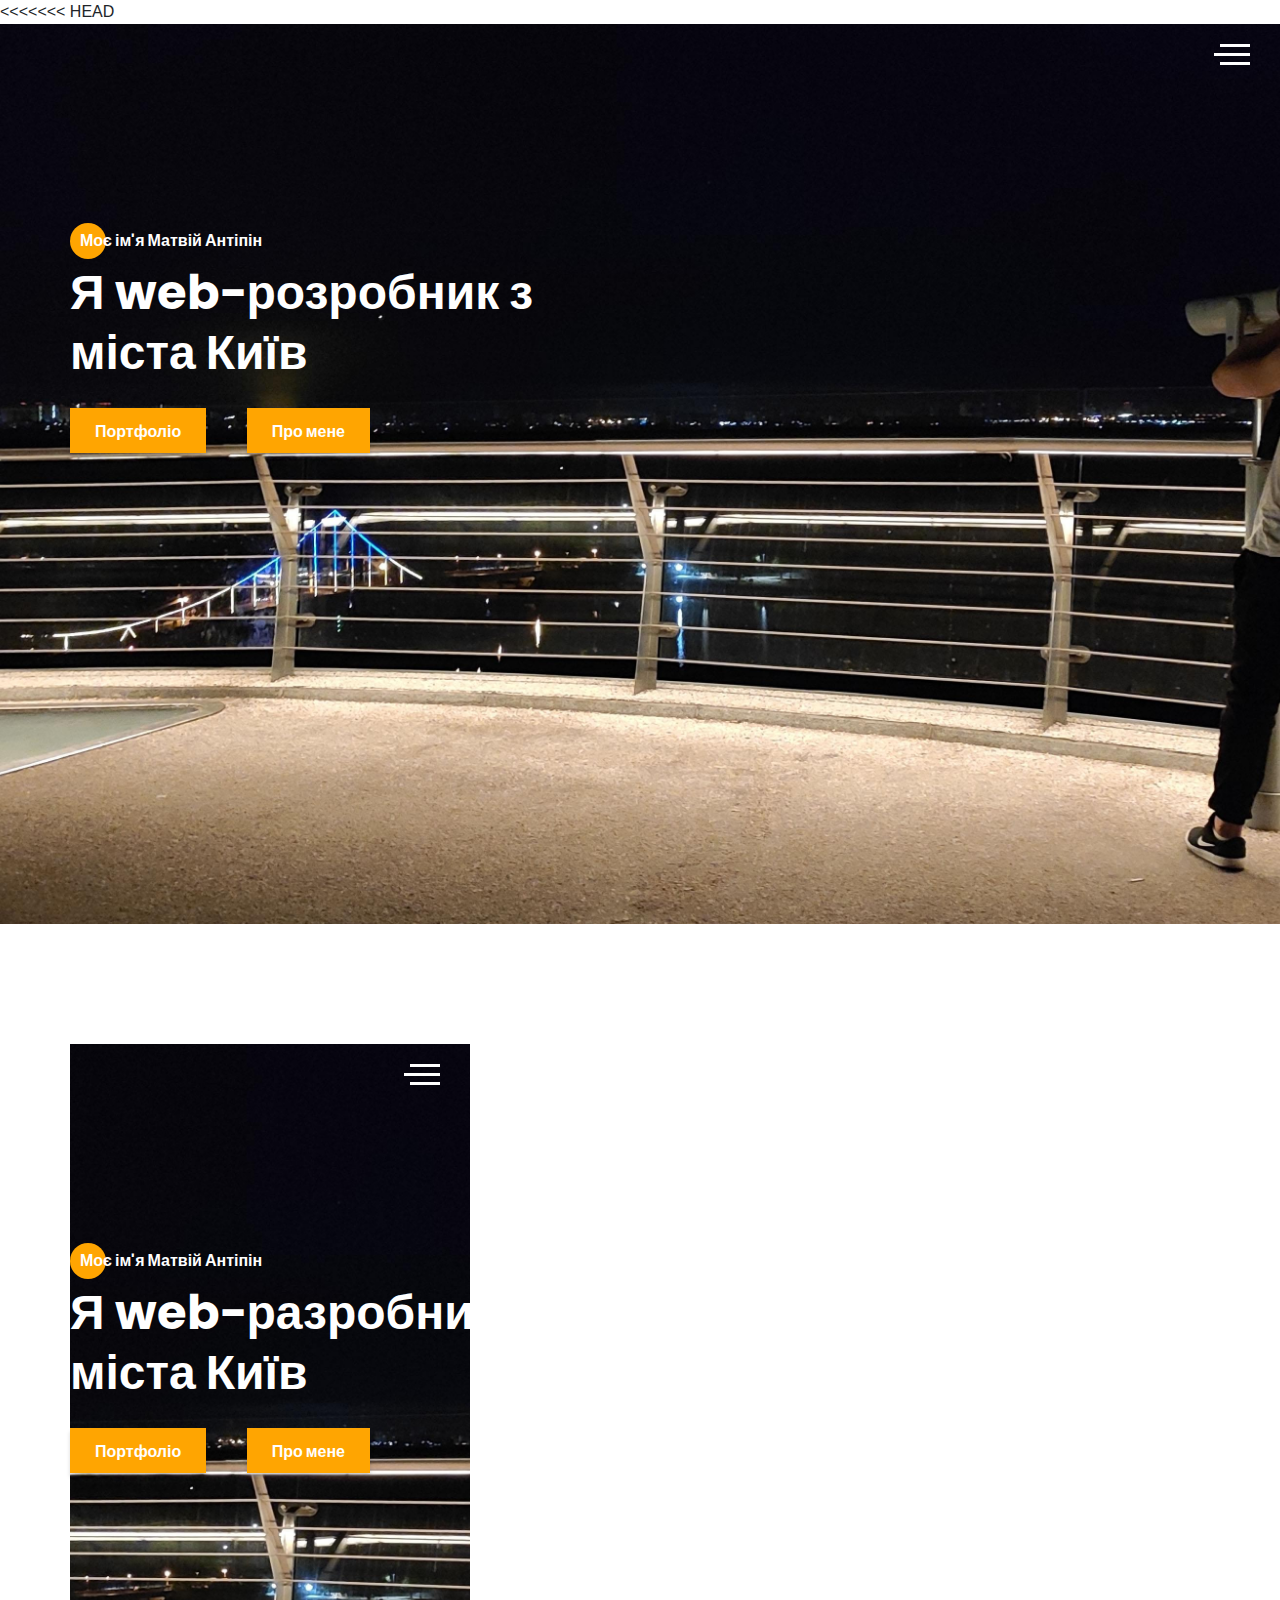
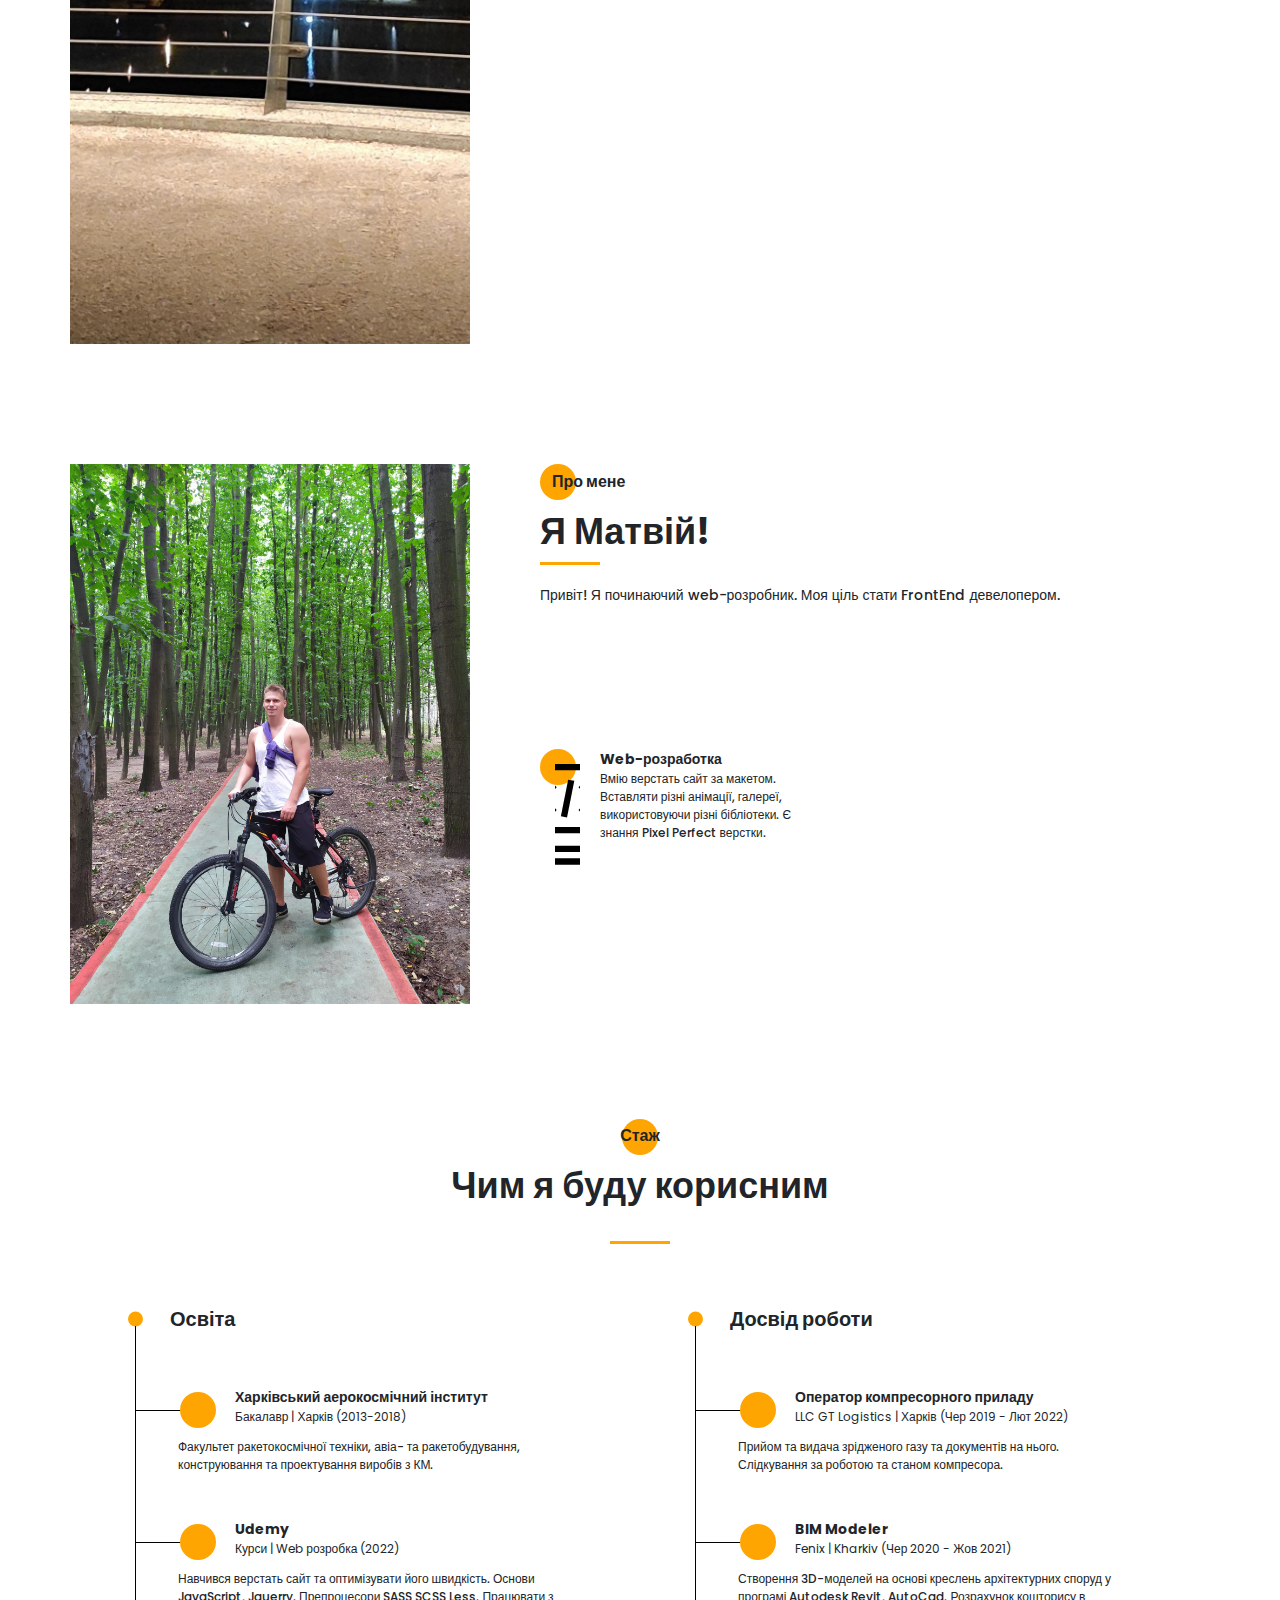
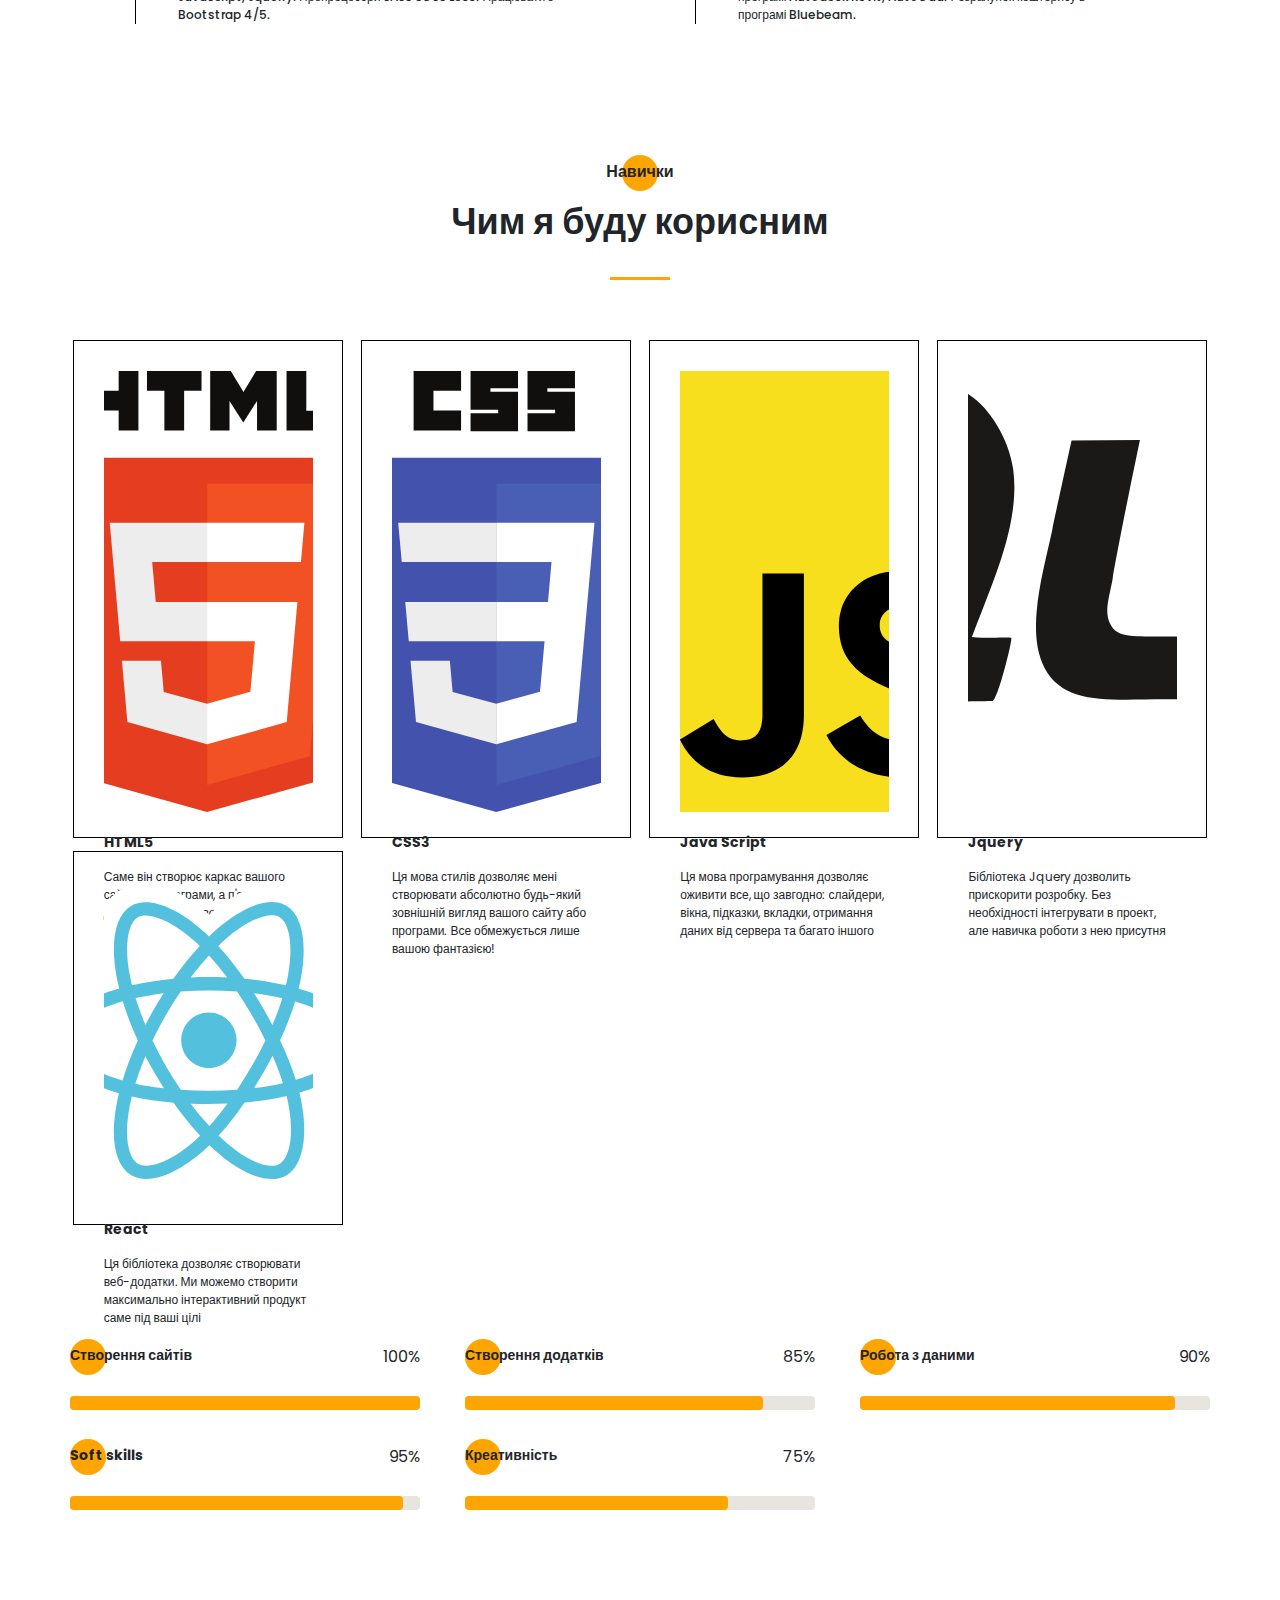
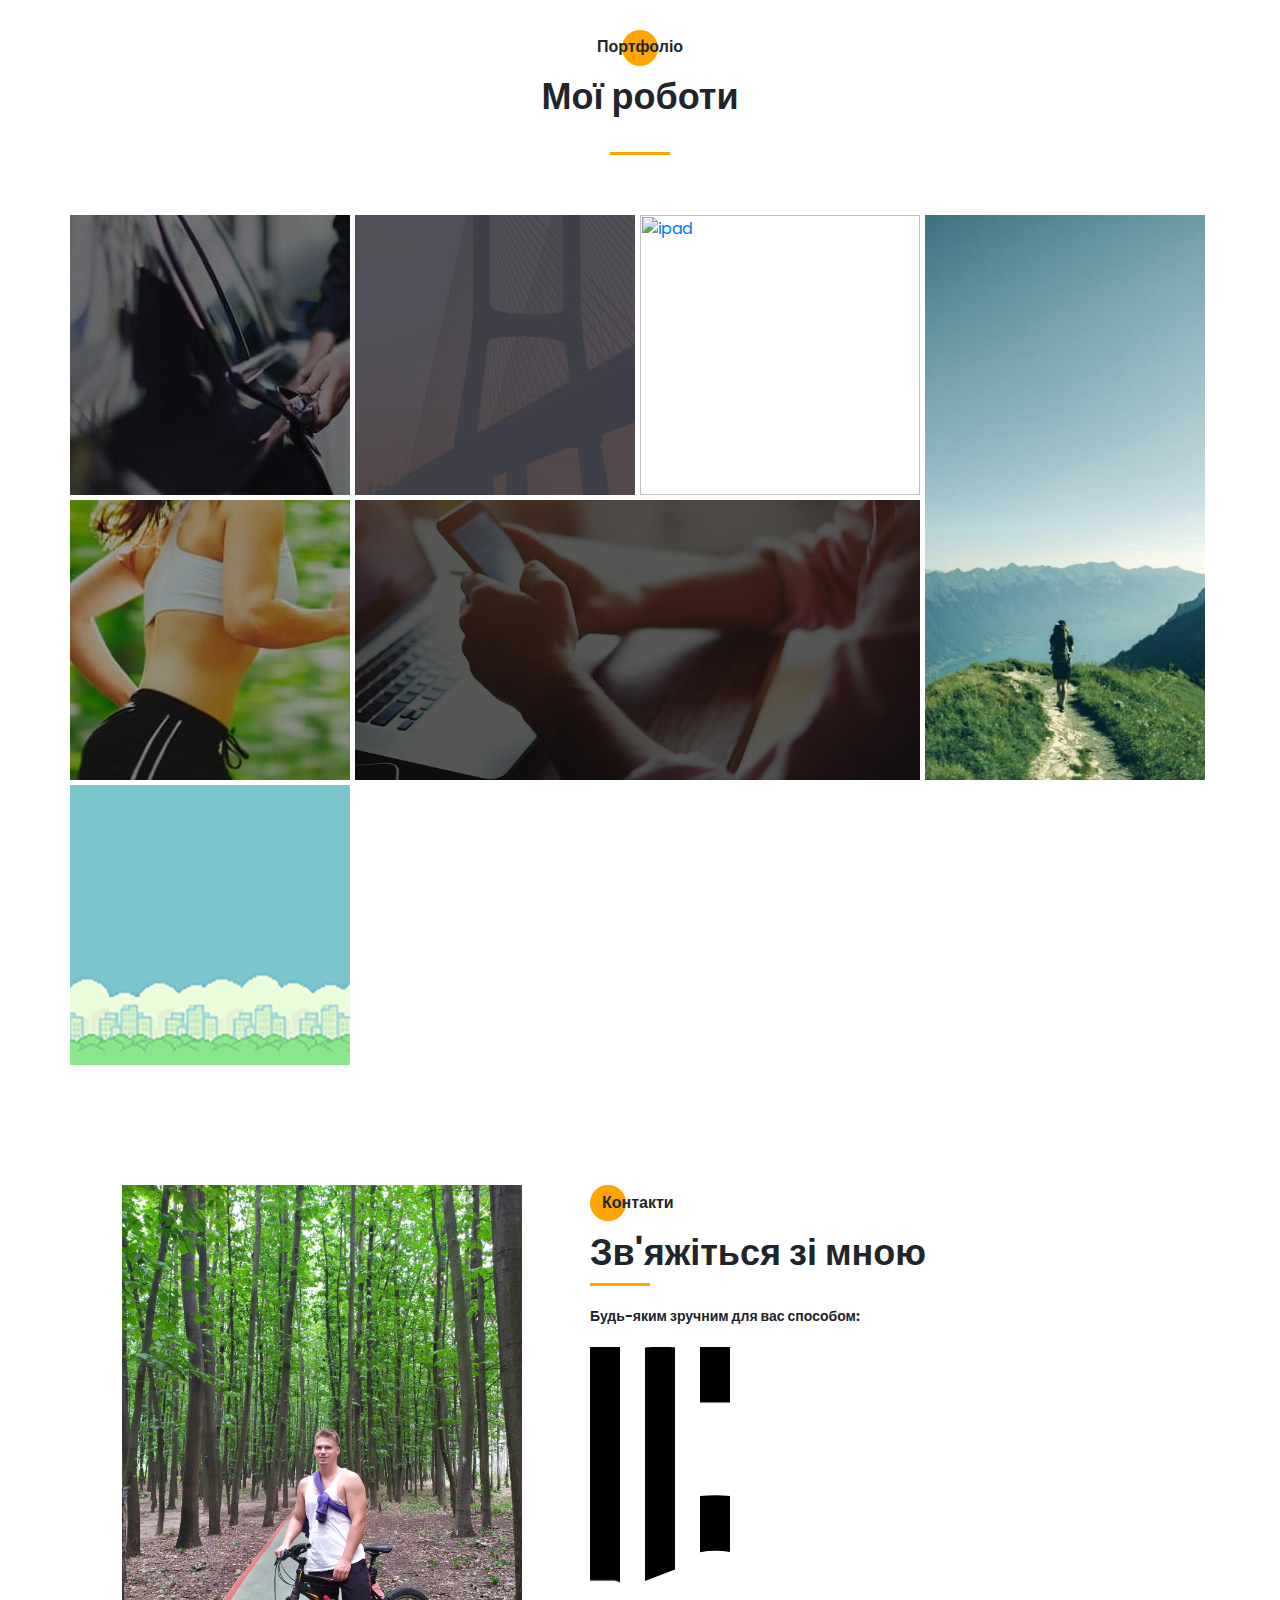
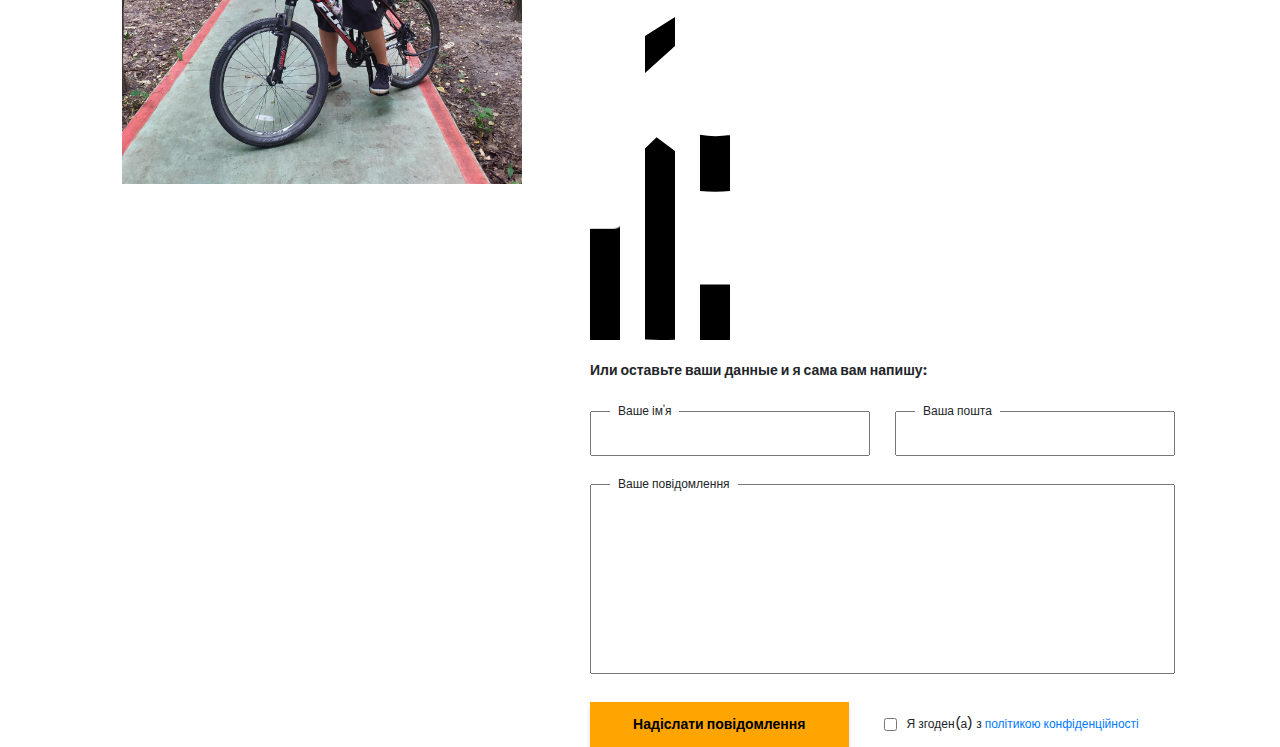
==== index.html @ 44bbcf05 "dsa" ====
<<<<<<< HEAD
<!DOCTYPE html><html lang="ru"><head><meta charset="UTF-8"><meta name="viewport" content="width=device-width,initial-scale=1"><meta http-equiv="X-UA-Compatible" content="ie=edge"><!-- Primary Meta Tags --><title>Я web-розробник з міста Київ</title><meta name="title" content="Я web-розробник з міста Київ"><meta name="description" content="Тут ви зможете ознайомитися з моїми роботами та дізнатися більше про мене"><!-- Open Graph / Facebook --><meta property="og:type" content="website"><meta property="og:url" content="https://matveyozi.github.io/"><meta property="og:title" content="Я web-розробник з міста Київ"><meta property="og:description" content="Тут ви зможете ознайомитися з моїми роботами та дізнатися більше про мене"><meta property="og:image" content="https://metatags.io/assets/meta-tags-16a33a6a8531e519cc0936fbba0ad904e52d35f34a46c97a2c9f6f7dd7d336f2.png"><!-- Twitter --><meta property="twitter:card" content="summary_large_image"><meta property="twitter:url" content="https://matveyozi.github.io/"><meta property="twitter:title" content="Я web-розробник з міста Київ"><meta property="twitter:description" content="Тут ви зможете ознайомитися з моїми роботами та дізнатися більше про мене"><meta property="twitter:image" content="https://metatags.io/assets/meta-tags-16a33a6a8531e519cc0936fbba0ad904e52d35f34a46c97a2c9f6f7dd7d336f2.png"><!-- Favicon  --><link rel="apple-touch-icon" sizes="57x57" href="icons/favicon//apple-icon-57x57.png"><link rel="apple-touch-icon" sizes="60x60" href="icons/favicon//apple-icon-60x60.png"><link rel="apple-touch-icon" sizes="72x72" href="icons/favicon//apple-icon-72x72.png"><link rel="apple-touch-icon" sizes="76x76" href="icons/favicon//apple-icon-76x76.png"><link rel="apple-touch-icon" sizes="114x114" href="icons/favicon//apple-icon-114x114.png"><link rel="apple-touch-icon" sizes="120x120" href="icons/favicon//apple-icon-120x120.png"><link rel="apple-touch-icon" sizes="144x144" href="icons/favicon//apple-icon-144x144.png"><link rel="apple-touch-icon" sizes="152x152" href="icons/favicon//apple-icon-152x152.png"><link rel="apple-touch-icon" sizes="180x180" href="icons/favicon//apple-icon-180x180.png"><link rel="icon" type="image/png" sizes="192x192" href="icons/favicon//android-icon-192x192.png"><link rel="icon" type="image/png" sizes="32x32" href="icons/favicon//favicon-32x32.png"><link rel="icon" type="image/png" sizes="96x96" href="icons/favicon//favicon-96x96.png"><link rel="icon" type="image/png" sizes="16x16" href="icons/favicon//favicon-16x16.png"><link rel="manifest" href="icons/favicon//manifest.json"><meta name="msapplication-TileColor" content="#ffffff"><meta name="msapplication-TileImage" content="icons/favicon//ms-icon-144x144.png"><meta name="theme-color" content="#ffffff"><link rel="stylesheet" href="css/style.min.css"></head><body><aside class="sidepanel"><a href="https://www.linkedin.com/in/matviy-antipin-91b666237/" class="sidepanel__link"><img src="icons/social/linkedin.png" alt="linkedin"></a><a href="" class="sidepanel__link"><img src="icons/social/instagram.svg" alt="instagram"></a><a href="" class="sidepanel__link"><img src="icons/social/github.svg" alt="github"></a><div class="sidepanel__divider"></div><div class="sidepanel__text"><span>Соціальні мережі</span></div></aside><div class="menu"><div class="menu__block"><div class="menu__close"><svg width="29" height="30" viewBox="0 0 29 30" fill="none" xmlns="http://www.w3.org/2000/svg"><path d="M17.1568 14.5231L28.4489 3.23075C29.1837 2.49623 29.1837 1.30861 28.4489 0.574085C27.7144 -0.160437 26.5267 -0.160437 25.7922 0.574085L14.4998 11.8665L3.20781 0.574085C2.47295 -0.160437 1.28567 -0.160437 0.551149 0.574085C-0.183716 1.30861 -0.183716 2.49623 0.551149 3.23075L11.8432 14.5231L0.551149 25.8155C-0.183716 26.55 -0.183716 27.7376 0.551149 28.4721C0.917206 28.8385 1.39852 29.0226 1.87948 29.0226C2.36045 29.0226 2.84141 28.8385 3.20781 28.4721L14.4998 17.1798L25.7922 28.4721C26.1586 28.8385 26.6396 29.0226 27.1205 29.0226C27.6015 29.0226 28.0825 28.8385 28.4489 28.4721C29.1837 27.7376 29.1837 26.55 28.4489 25.8155L17.1568 14.5231Z" fill="black"/></svg></div><nav><ul class="menu__list"><li class="menu__link"><a href="#about">Про мене</a></li><li class="menu__link"><a href="#resume">Мій стаж</a></li><li class="menu__link"><a href="#skills">Мої навички</a></li><li class="menu__link"><a href="#portfolio">Мої роботи</a></li><!-- <li class="menu__link"><a href="#price">Прайс-лист</a></li> --><li class="menu__link"><a href="#contacts">Контакти</a></li></ul></nav><div class="menu__social"><a href="https://www.linkedin.com/in/matviy-antipin-91b666237/"><img src="icons/social/linkedin.png" alt=""></a><a href="https://github.com/matveyozi"><svg width="20" height="19" viewBox="0 0 20 19" fill="none" xmlns="http://www.w3.org/2000/svg"><path d="M10 0C4.475 0 0 4.36167 0 9.74107C0 14.0457 2.865 17.6962 6.8375 18.9832C7.3375 19.0749 7.52083 18.7734 7.52083 18.5148C7.52083 18.2835 7.5125 17.6706 7.50833 16.8585C4.72667 17.4459 4.14 15.5517 4.14 15.5517C3.685 14.4274 3.0275 14.1267 3.0275 14.1267C2.12167 13.5228 3.0975 13.5352 3.0975 13.5352C4.10167 13.603 4.62917 14.5389 4.62917 14.5389C5.52083 16.0283 6.97 15.5979 7.54167 15.3493C7.63167 14.719 7.88917 14.2903 8.175 14.0466C5.95417 13.8029 3.62 12.9652 3.62 9.23304C3.62 8.16988 4.0075 7.30085 4.64917 6.61934C4.53667 6.37317 4.19917 5.3827 4.73667 4.04116C4.73667 4.04116 5.57417 3.78012 7.48667 5.03988C8.28667 4.82345 9.13667 4.71606 9.98667 4.7111C10.8367 4.71606 11.6867 4.82345 12.4867 5.03988C14.3867 3.78012 15.2242 4.04116 15.2242 4.04116C15.7617 5.3827 15.4242 6.37317 15.3242 6.61934C15.9617 7.30085 16.3492 8.16988 16.3492 9.23304C16.3492 12.9752 14.0117 13.7987 11.7867 14.0383C12.1367 14.3307 12.4617 14.928 12.4617 15.8408C12.4617 17.1444 12.4492 18.1918 12.4492 18.5082C12.4492 18.7635 12.6242 19.0683 13.1367 18.9708C17.1375 17.692 20 14.0391 20 9.74107C20 4.36167 15.5225 0 10 0Z" fill="#212121"/></svg></a><a href=""><svg width="20" height="20" viewBox="0 0 20 20" fill="none" xmlns="http://www.w3.org/2000/svg"><path d="M13.7495 0L6.24951 0C2.79826 0 -0.000488281 2.79875 -0.000488281 6.25L-0.000488281 13.75C-0.000488281 17.2013 2.79826 20 6.24951 20L13.7495 20C17.2008 20 19.9995 17.2013 19.9995 13.75L19.9995 6.25C19.9995 2.79875 17.2008 0 13.7495 0ZM18.1245 13.75C18.1245 16.1625 16.162 18.125 13.7495 18.125L6.24951 18.125C3.83701 18.125 1.87451 16.1625 1.87451 13.75L1.87451 6.25C1.87451 3.8375 3.83701 1.875 6.24951 1.875L13.7495 1.875C16.162 1.875 18.1245 3.8375 18.1245 6.25L18.1245 13.75Z" fill="black"/><path d="M9.99951 5C7.23826 5 4.99951 7.23875 4.99951 10C4.99951 12.7613 7.23826 15 9.99951 15C12.7608 15 14.9995 12.7613 14.9995 10C14.9995 7.23875 12.7608 5 9.99951 5ZM9.99951 13.125C8.27701 13.125 6.87451 11.7225 6.87451 10C6.87451 8.27625 8.27701 6.875 9.99951 6.875C11.722 6.875 13.1245 8.27625 13.1245 10C13.1245 11.7225 11.722 13.125 9.99951 13.125Z" fill="black"/><path d="M15.3745 5.29123C15.7425 5.29123 16.0408 4.99295 16.0408 4.62499C16.0408 4.25703 15.7425 3.95874 15.3745 3.95874C15.0065 3.95874 14.7083 4.25703 14.7083 4.62499C14.7083 4.99295 15.0065 5.29123 15.3745 5.29123Z" fill="black"/></svg></a></div></div><div class="menu__overlay"></div></div><section class="promo" id="up"><div class="hamburger"><span></span> <span class="long"></span> <span></span></div><div class="container"><div class="title title_fz16 promo__subtitle">Моє ім'я Матвій Антіпін</div><h1 class="title title_fz48 promo__title">Я web-розробник з міста Київ</h1><div class="promo__btns"><a href="#portfolio" class="promo__link btn">Портфоліо</a> <a href="#about" class="promo__link btn">Про мене</a></div></div></section><section class="about" id="about"><div class="container"><div class="about__wrapper"><div class="about__photo"><!-- <img 
=======
<!DOCTYPE html><html lang="ru"><head><meta charset="UTF-8"><meta name="viewport" content="width=device-width,initial-scale=1"><meta http-equiv="X-UA-Compatible" content="ie=edge"><!-- Primary Meta Tags --><title>Я web-розробник з міста Київ</title><meta name="title" content="Я web-розробник з міста Київ"><meta name="description" content="Тут ви зможете ознайомитися з моїми роботами та дізнатися більше про мене"><!-- Open Graph / Facebook --><meta property="og:type" content="website"><meta property="og:url" content="https://matveyozi.github.io/"><meta property="og:title" content="Я web-розробник з міста Київ"><meta property="og:description" content="Тут ви зможете ознайомитися з моїми роботами та дізнатися більше про мене"><meta property="og:image" content="https://metatags.io/assets/meta-tags-16a33a6a8531e519cc0936fbba0ad904e52d35f34a46c97a2c9f6f7dd7d336f2.png"><!-- Twitter --><meta property="twitter:card" content="summary_large_image"><meta property="twitter:url" content="https://matveyozi.github.io/"><meta property="twitter:title" content="Я web-разробник з міста Київ"><meta property="twitter:description" content="Тут ви зможете ознайомитися з моїми роботами та дізнатися більше про мене"><meta property="twitter:image" content="https://metatags.io/assets/meta-tags-16a33a6a8531e519cc0936fbba0ad904e52d35f34a46c97a2c9f6f7dd7d336f2.png"><!-- Favicon  --><link rel="apple-touch-icon" sizes="57x57" href="icons/favicon//apple-icon-57x57.png"><link rel="apple-touch-icon" sizes="60x60" href="icons/favicon//apple-icon-60x60.png"><link rel="apple-touch-icon" sizes="72x72" href="icons/favicon//apple-icon-72x72.png"><link rel="apple-touch-icon" sizes="76x76" href="icons/favicon//apple-icon-76x76.png"><link rel="apple-touch-icon" sizes="114x114" href="icons/favicon//apple-icon-114x114.png"><link rel="apple-touch-icon" sizes="120x120" href="icons/favicon//apple-icon-120x120.png"><link rel="apple-touch-icon" sizes="144x144" href="icons/favicon//apple-icon-144x144.png"><link rel="apple-touch-icon" sizes="152x152" href="icons/favicon//apple-icon-152x152.png"><link rel="apple-touch-icon" sizes="180x180" href="icons/favicon//apple-icon-180x180.png"><link rel="icon" type="image/png" sizes="192x192" href="icons/favicon//android-icon-192x192.png"><link rel="icon" type="image/png" sizes="32x32" href="icons/favicon//favicon-32x32.png"><link rel="icon" type="image/png" sizes="96x96" href="icons/favicon//favicon-96x96.png"><link rel="icon" type="image/png" sizes="16x16" href="icons/favicon//favicon-16x16.png"><link rel="manifest" href="icons/favicon//manifest.json"><meta name="msapplication-TileColor" content="#ffffff"><meta name="msapplication-TileImage" content="icons/favicon//ms-icon-144x144.png"><meta name="theme-color" content="#ffffff"><link rel="stylesheet" href="css/style.min.css"></head><body><aside class="sidepanel"><a href="https://www.linkedin.com/in/matviy-antipin-91b666237/" class="sidepanel__link"><img src="icons/social/linkedin.png" alt="linkedin"></a><a href="" class="sidepanel__link"><img src="icons/social/instagram.svg" alt="instagram"></a><a href="" class="sidepanel__link"><img src="icons/social/github.svg" alt="github"></a><div class="sidepanel__divider"></div><div class="sidepanel__text"><span>Соціальні мережі</span></div></aside><div class="menu"><div class="menu__block"><div class="menu__close"><svg width="29" height="30" viewBox="0 0 29 30" fill="none" xmlns="http://www.w3.org/2000/svg"><path d="M17.1568 14.5231L28.4489 3.23075C29.1837 2.49623 29.1837 1.30861 28.4489 0.574085C27.7144 -0.160437 26.5267 -0.160437 25.7922 0.574085L14.4998 11.8665L3.20781 0.574085C2.47295 -0.160437 1.28567 -0.160437 0.551149 0.574085C-0.183716 1.30861 -0.183716 2.49623 0.551149 3.23075L11.8432 14.5231L0.551149 25.8155C-0.183716 26.55 -0.183716 27.7376 0.551149 28.4721C0.917206 28.8385 1.39852 29.0226 1.87948 29.0226C2.36045 29.0226 2.84141 28.8385 3.20781 28.4721L14.4998 17.1798L25.7922 28.4721C26.1586 28.8385 26.6396 29.0226 27.1205 29.0226C27.6015 29.0226 28.0825 28.8385 28.4489 28.4721C29.1837 27.7376 29.1837 26.55 28.4489 25.8155L17.1568 14.5231Z" fill="black"/></svg></div><nav><ul class="menu__list"><li class="menu__link"><a href="#about">Про мене</a></li><li class="menu__link"><a href="#resume">Мій стаж</a></li><li class="menu__link"><a href="#skills">Мої навички</a></li><li class="menu__link"><a href="#portfolio">Мої роботи</a></li><!-- <li class="menu__link"><a href="#price">Прайс-лист</a></li> --><li class="menu__link"><a href="#contacts">Контакти</a></li></ul></nav><div class="menu__social"><a href="https://www.linkedin.com/in/matviy-antipin-91b666237/"><img src="icons/social/linkedin.png" alt=""></a><a href="https://github.com/matveyozi"><svg width="20" height="19" viewBox="0 0 20 19" fill="none" xmlns="http://www.w3.org/2000/svg"><path d="M10 0C4.475 0 0 4.36167 0 9.74107C0 14.0457 2.865 17.6962 6.8375 18.9832C7.3375 19.0749 7.52083 18.7734 7.52083 18.5148C7.52083 18.2835 7.5125 17.6706 7.50833 16.8585C4.72667 17.4459 4.14 15.5517 4.14 15.5517C3.685 14.4274 3.0275 14.1267 3.0275 14.1267C2.12167 13.5228 3.0975 13.5352 3.0975 13.5352C4.10167 13.603 4.62917 14.5389 4.62917 14.5389C5.52083 16.0283 6.97 15.5979 7.54167 15.3493C7.63167 14.719 7.88917 14.2903 8.175 14.0466C5.95417 13.8029 3.62 12.9652 3.62 9.23304C3.62 8.16988 4.0075 7.30085 4.64917 6.61934C4.53667 6.37317 4.19917 5.3827 4.73667 4.04116C4.73667 4.04116 5.57417 3.78012 7.48667 5.03988C8.28667 4.82345 9.13667 4.71606 9.98667 4.7111C10.8367 4.71606 11.6867 4.82345 12.4867 5.03988C14.3867 3.78012 15.2242 4.04116 15.2242 4.04116C15.7617 5.3827 15.4242 6.37317 15.3242 6.61934C15.9617 7.30085 16.3492 8.16988 16.3492 9.23304C16.3492 12.9752 14.0117 13.7987 11.7867 14.0383C12.1367 14.3307 12.4617 14.928 12.4617 15.8408C12.4617 17.1444 12.4492 18.1918 12.4492 18.5082C12.4492 18.7635 12.6242 19.0683 13.1367 18.9708C17.1375 17.692 20 14.0391 20 9.74107C20 4.36167 15.5225 0 10 0Z" fill="#212121"/></svg></a><a href=""><svg width="20" height="20" viewBox="0 0 20 20" fill="none" xmlns="http://www.w3.org/2000/svg"><path d="M13.7495 0L6.24951 0C2.79826 0 -0.000488281 2.79875 -0.000488281 6.25L-0.000488281 13.75C-0.000488281 17.2013 2.79826 20 6.24951 20L13.7495 20C17.2008 20 19.9995 17.2013 19.9995 13.75L19.9995 6.25C19.9995 2.79875 17.2008 0 13.7495 0ZM18.1245 13.75C18.1245 16.1625 16.162 18.125 13.7495 18.125L6.24951 18.125C3.83701 18.125 1.87451 16.1625 1.87451 13.75L1.87451 6.25C1.87451 3.8375 3.83701 1.875 6.24951 1.875L13.7495 1.875C16.162 1.875 18.1245 3.8375 18.1245 6.25L18.1245 13.75Z" fill="black"/><path d="M9.99951 5C7.23826 5 4.99951 7.23875 4.99951 10C4.99951 12.7613 7.23826 15 9.99951 15C12.7608 15 14.9995 12.7613 14.9995 10C14.9995 7.23875 12.7608 5 9.99951 5ZM9.99951 13.125C8.27701 13.125 6.87451 11.7225 6.87451 10C6.87451 8.27625 8.27701 6.875 9.99951 6.875C11.722 6.875 13.1245 8.27625 13.1245 10C13.1245 11.7225 11.722 13.125 9.99951 13.125Z" fill="black"/><path d="M15.3745 5.29123C15.7425 5.29123 16.0408 4.99295 16.0408 4.62499C16.0408 4.25703 15.7425 3.95874 15.3745 3.95874C15.0065 3.95874 14.7083 4.25703 14.7083 4.62499C14.7083 4.99295 15.0065 5.29123 15.3745 5.29123Z" fill="black"/></svg></a></div></div><div class="menu__overlay"></div></div><section class="promo" id="up"><div class="hamburger"><span></span> <span class="long"></span> <span></span></div><div class="container"><div class="title title_fz16 promo__subtitle">Моє ім'я Матвій Антіпін</div><h1 class="title title_fz48 promo__title">Я web-разробник з міста Київ</h1><div class="promo__btns"><a href="#portfolio" class="promo__link btn">Портфоліо</a> <a href="#about" class="promo__link btn">Про мене</a></div></div></section><section class="about" id="about"><div class="container"><div class="about__wrapper"><div class="about__photo"><!-- <img 
>>>>>>> 6444b22cc613928cb3dec3b3cb2ede6157f316ba
                    srcset="
                    img/main_photo-min.jpg 300w, 
                    img/main_photo.jpg 400w"
                    sizes="(max-width: 576px) 280px, 
                    (min-width: 577px) 400px" 
                    src="img/main_photo.jpg" alt="photo"> --><picture><source media="(max-width: 576px)" srcset="img/main_photo-min-my.jpg"><source media="(min-width: 577px)" srcset="img/main_photo-my.jpg"><img src="img/main_photo-my.jpg" alt=""></picture></div><div class="about__descr"><h2 class="title title_fz16 about__title">Про мене</h2><div class="title title_fz36 about__subtitle">Я Матвій!</div><div class="divider"></div><p class="about__text">Привіт! Я починаючий web-розробник. Моя ціль стати FrontEnd девелопером.</p></div><div class="about__skills"><div class="about__skills-item"><div class="about__skills-circle"><img src="icons/about_me/web_development.svg" alt="web-dev"></div><div><div class="title title_fz14">Web-розработка</div><div class="about__skills-text">Вмію верстать сайт за макетом. Вставляти різні анімації, галереї, використовуючи різні бібліотеки. Є знання Pixel Perfect верстки.</div></div></div><!-- <div class="about__skills-item">
                        <div class="about__skills-circle">
                            <img src="icons/about_me/mobile_dev.svg" alt="mobile-dev">
                        </div>
                        <div>
                            <div class="title title_fz14">
                                Разработка приложений
                            </div>
                            <div class="about__skills-text">
                                Lorem ipsum dolor sit amet, consectetur adipiscing elit, sed do eiusmod tempor
                                incididunt ut labore et dolore magna aliqua.
                            </div>
                        </div>
                    </div>
                    <div class="about__skills-item">
                        <div class="about__skills-circle">
                            <img src="icons/about_me/design.svg" alt="design">
                        </div>
                        <div>
                            <div class="title title_fz14">
                                UI/UX Design
                            </div>
                            <div class="about__skills-text">
                                Lorem ipsum dolor sit amet, consectetur adipiscing elit, sed do eiusmod tempor
                                incididunt ut labore et dolore magna aliqua.
                            </div>
                        </div>
                    </div> --></div></div></div></section><section class="resume" id="resume"><div class="container"><h2 class="title title_fz16 title__section-title">Стаж</h2><div class="title title_fz36 title__section-subtitle">Чим я буду корисним</div><div class="divider"></div><div class="resume__wrapper"><div class="resume__column"><h3 class="title title_fz20 resume__column-title">Освіта</h3><ul><li><div class="resume__item"><div class="resume__item-head"><div class="resume__item-icon"><img src="icons/experience/university.svg" alt=""></div><h4 class="title title_fz14">Харківський аерокосмічний інститут</h4><div class="resume__item-location">Бакалавр | Харків (2013-2018)</div></div><div class="resume__item-body">Факультет ракетокосмічної техніки, авіа- та ракетобудування, конструювання та проектування виробів з КМ.</div></div><div class="resume__item"><div class="resume__item-head"><div class="resume__item-icon"><img src="icons/experience/courses.svg" alt=""></div><h4 class="title title_fz14">Udemy</h4><div class="resume__item-location">Курси | Web розробка (2022)</div></div><div class="resume__item-body">Навчився верстать сайт та оптимізувати його швидкість. Основи JavaScript, Jquerry. Препроцесори SASS SCSS Less. Працювати з Bootstrap 4/5.</div></div></li></ul></div><div class="resume__column"><h3 class="title title_fz20 resume__column-title">Досвід роботи</h3><ul><li><div class="resume__item"><div class="resume__item-head"><div class="resume__item-icon"><img src="icons/experience/developer.svg" alt=""></div><h4 class="title title_fz14">Оператор компресорного приладу</h4><div class="resume__item-location">LLC GT Logistics | Харків (Чер 2019 - Лют 2022)</div></div><div class="resume__item-body">Прийом та видача зрідженого газу та документів на нього. Слідкування за роботою та станом компресора.</div></div><div class="resume__item"><div class="resume__item-head"><div class="resume__item-icon"><img src="icons/experience/designer.svg" alt=""></div><h4 class="title title_fz14">BIM Modeler</h4><div class="resume__item-location">Fenix | Kharkiv (Чер 2020 - Жов 2021)</div></div><div class="resume__item-body">Створення 3D-моделей на основі креслень архітектурних споруд у програмі Autodesk Revit, AutoCad. Розрахунок кошторису в програмі Bluebeam.</div></div></li></ul></div></div></div></section><section class="skills" id="skills"><div class="container"><h2 class="title title_fz16 title__section-title">Навички</h2><div class="title title_fz36 title__section-subtitle">Чим я буду корисним</div><div class="divider"></div><div class="skills__dev"><div class="skills__item"><div class="skills__item-icon"><img src="icons/skills/html5.svg" alt="html5"></div><div class="title title_fz14 skills__item-title">HTML5</div><div class="skills__item-descr">Саме він створює каркас вашого сайту або програми, а п'ята версія дозволить мені створювати більше SEO-оптимізовану структуру вашого продукту</div></div><div class="skills__item"><div class="skills__item-icon"><img src="icons/skills/css3.svg" alt="html5"></div><div class="title title_fz14 skills__item-title">CSS3</div><div class="skills__item-descr">Ця мова стилів дозволяє мені створювати абсолютно будь-який зовнішній вигляд вашого сайту або програми. Все обмежується лише вашою фантазією!</div></div><div class="skills__item"><div class="skills__item-icon"><img src="icons/skills/js.svg" alt="html5"></div><div class="title title_fz14 skills__item-title">Java Script</div><div class="skills__item-descr">Ця мова програмування дозволяє оживити все, що завгодно: слайдери, вікна, підказки, вкладки, отримання даних від сервера та багато іншого</div></div><div class="skills__item"><div class="skills__item-icon"><img src="icons/skills/jquery.svg" alt="html5"></div><div class="title title_fz14 skills__item-title">Jquery</div><div class="skills__item-descr">Бібліотека Jquery дозволить прискорити розробку. Без необхідності інтегрувати в проект, але навичка роботи з нею присутня</div></div><div class="skills__item"><div class="skills__item-icon"><img src="icons/skills/react.svg" alt="html5"></div><div class="title title_fz14 skills__item-title">React</div><div class="skills__item-descr">Ця бібліотека дозволяє створювати веб-додатки. Ми можемо створити максимально інтерактивний продукт саме під ваші цілі</div></div><!-- <div class="skills__item">
                    <div class="skills__item-icon"><img src="icons/skills/node.js.svg" alt="html5"></div>
                    <div class="title title_fz14 skills__item-title">Node.js</div>
                    <div class="skills__item-descr">
                        Ця платформа дозволяє створювати бекенд для вашого продукту - "мізки", які виконуватимуть
                        дії, які користувач не бачить
                    </div>
                </div>
                <div class="skills__item">
                    <div class="skills__item-icon"><img src="icons/skills/mongo.db.svg" alt="html5"></div>
                    <div class="title title_fz14 skills__item-title">Mongo.db</div>
                    <div class="skills__item-descr">
                        Це нереляційна база даних, яка зберігатиме дані вашого сайту або програми
                    </div>
                </div> --></div><div class="skills__lvl"><div class="skills__lvl-item"><div class="skills__lvl-up"><div class="title title_fz14 skills__lvl-title">Створення сайтів</div><div class="skills__lvl-num">100%</div></div><div class="skills__lvl-scale"><span></span></div></div><div class="skills__lvl-item"><div class="skills__lvl-up"><div class="title title_fz14 skills__lvl-title">Створення додатків</div><div class="skills__lvl-num">85%</div></div><div class="skills__lvl-scale"><span></span></div></div><div class="skills__lvl-item"><div class="skills__lvl-up"><div class="title title_fz14 skills__lvl-title">Робота з даними</div><div class="skills__lvl-num">90%</div></div><div class="skills__lvl-scale"><span></span></div></div><div class="skills__lvl-item"><div class="skills__lvl-up"><div class="title title_fz14 skills__lvl-title">Soft skills</div><div class="skills__lvl-num">95%</div></div><div class="skills__lvl-scale"><span></span></div></div><div class="skills__lvl-item"><div class="skills__lvl-up"><div class="title title_fz14 skills__lvl-title">Креативність</div><div class="skills__lvl-num">75%</div></div><div class="skills__lvl-scale"><span></span></div></div><!--  <div class="skills__lvl-item">
                    <div class="skills__lvl-up">
                        <div class="title title_fz14 skills__lvl-title">Створення дизайну</div>
                        <div class="skills__lvl-num">90%</div>
                    </div>
                    <div class="skills__lvl-scale">
                        <span></span>
                    </div>

                </div> --></div></div></section><section class="portfolio" id="portfolio"><div class="container"><h2 class="title title_fz16 title__section-title">Портфоліо</h2><div class="title title_fz36 title__section-subtitle">Мої роботи</div><div class="divider"></div><div class="portfolio__wrapper"><a href="/uber" class="portfolio__item"><img src="img/works/uber.jpg" alt="uber"> </a><a href="/gazprom" class="portfolio__item"><img src="img/works/bread.jpg" alt="bread"> </a><a href="/mntm" class="portfolio__item vertical"><img src="img/works/plans.jpg" alt="plans"> </a><a href="/slide" class="portfolio__item"><img src="https://images.unsplash.com/photo-1518172264979-28d0d5a2a9ff?ixlib=rb-1.2.1&ixid=MnwxMjA3fDB8MHxwaG90by1wYWdlfHx8fGVufDB8fHx8&auto=format&fit=crop&w=387&q=80" alt="ipad"> </a><a href="/pulse" class="portfolio__item"><img src="img/works/pulse.jpg" alt="ipad"> </a><a href="/wordpress" class="portfolio__item horizontal"><img src="img/works/mac.jpg" alt="mac"> </a><a href="/flappyBird" class="portfolio__item"><img src="img/works/flappy.png" alt="mac"></a></div></div></section><!-- <section class="price" id="price">
        <div class="container">
            <h2 class="title title_fz16 title__section-title">Прайс-лист</h2>
            <div class="divider"></div>
            <div class="price__wrapper">
                <div class="price__item">
                    <div class="price__item-title title title_fz14">Landing-page</div>
                    <div class="price__item-value title title_fz14">от 100$</div>
                    <div class="price__item-descr">Односторінковий сайт для презентації послуг/товарів/...</div>
                </div>
                <div class="price__item">
                    <div class="price__item-title title title_fz14">Корпоративний сайт</div>
                    <div class="price__item-value title title_fz14">от 300$</div>
                    <div class="price__item-descr">Сайт для вашого бізнесу чи компанії</div>
                </div>
                <div class="price__item">
                    <div class="price__item-title title title_fz14">Інтернет магазин</div>
                    <div class="price__item-value title title_fz14">от 500$</div>
                    <div class="price__item-descr">Інструмент для вашого продажу в мережі</div>
                </div>
                <div class="price__item">
                    <div class="price__item-title title title_fz14">Web-додаток</div>
                    <div class="price__item-value title title_fz14">от 500$</div>
                    <div class="price__item-descr">Додаток усередині браузера для кращого комфорту</div>
                </div>
                <div class="price__item">
                    <div class="price__item-title title title_fz14">Android/IOS додаток</div>
                    <div class="price__item-value title title_fz14">от 500$</div>
                    <div class="price__item-descr">Додаток для смартфона будь-якої ОС</div>
                </div>
                <div class="price__item">
                    <div class="price__item-title title title_fz14">Дизайн</div>
                    <div class="price__item-value title title_fz14">Індивідуально</div>
                    <div class="price__item-descr">Створимо дизайн для вашого сайту/додатку...</div>
                </div>
            </div>
        </div>
    </section> --><section class="contacts" id="contacts"><div class="container"><div class="contacts__wrapper"><div class="contacts__photo"><img src="img/main_photo-my.jpg" alt="photo"></div><div class="contacts__descr"><h2 class="title title_fz16 contacts__title">Контакти</h2><div class="title title_fz36 contacts__subtitle">Зв'яжіться зі мною</div><div class="divider"></div><div class="title title_fz14 contacts__text">Будь-яким зручним для вас способом:</div><div class="contacts__social"><a href="https://www.linkedin.com/in/matviy-antipin-91b666237/" class="contacts__link"><img src="icons/social/linkedin.png" alt=""></a><a href="https://telegram.me/mateus_beus" class="contacts__link"><img src="icons/social/telegram.svg" alt=""></a><a href="https://www.instagram.com/mateus_beus/" class="contacts__link"><img src="icons/social/instagram.svg" alt=""></a></div><div class="title title_fz14 contacts__text">Или оставьте ваши данные и я сама вам напишу:</div><form action="#" class="contacts__form"><div class="contacts__input"><input required name="name" id="name" type="text"> <label for="name">Ваше ім'я</label></div><div class="contacts__input"><input required name="email" id="email" type="email"> <label for="email">Ваша пошта</label></div><div class="contacts__textarea"><textarea name="text" id="text"></textarea> <label for="text">Ваше повідомлення</label></div><div class="contacts__triggers"><button class="btn contacts__btn">Надіслати повідомлення</button><div class="contacts__policy"><input required type="checkbox"> <span>Я згоден(а) з <a href="/policy.html">політикою конфіденційності</a></span></div></div></form></div></div></div></section><a href="#up" class="pageup"><img src="icons/pageup.svg" alt=""></a><script src="https://code.jquery.com/jquery-1.11.0.min.js"></script><script src="https://code.jquery.com/jquery-migrate-1.2.1.min.js"></script><script src="js/script.js"></script></body></html>
---- css/style.min.css ----
/*!
 * Bootstrap Reboot v4.3.1 (https://getbootstrap.com/)
 * Copyright 2011-2019 The Bootstrap Authors
 * Copyright 2011-2019 Twitter, Inc.
 * Licensed under MIT (https://github.com/twbs/bootstrap/blob/master/LICENSE)
 * Forked from Normalize.css, licensed MIT (https://github.com/necolas/normalize.css/blob/master/LICENSE.md)
 */@import url(https://fonts.googleapis.com/css2?family=Poppins:wght@500;700&display=swap);*,::after,::before{box-sizing:border-box}html{font-family:sans-serif;line-height:1.15;-webkit-text-size-adjust:100%;-webkit-tap-highlight-color:rgba(0,0,0,0)}article,aside,figcaption,figure,footer,header,hgroup,main,nav,section{display:block}body{margin:0;font-family:-apple-system,BlinkMacSystemFont,"Segoe UI",Roboto,"Helvetica Neue",Arial,"Noto Sans",sans-serif,"Apple Color Emoji","Segoe UI Emoji","Segoe UI Symbol","Noto Color Emoji";font-size:1rem;font-weight:400;line-height:1.5;color:#212529;text-align:left;background-color:#fff}[tabindex="-1"]:focus{outline:0!important}hr{box-sizing:content-box;height:0;overflow:visible}h1,h2,h3,h4,h5,h6{margin-top:0;margin-bottom:.5rem}p{margin-top:0;margin-bottom:1rem}abbr[data-original-title],abbr[title]{text-decoration:underline;-webkit-text-decoration:underline dotted;text-decoration:underline dotted;cursor:help;border-bottom:0;-webkit-text-decoration-skip-ink:none;text-decoration-skip-ink:none}address{margin-bottom:1rem;font-style:normal;line-height:inherit}dl,ol,ul{margin-top:0;margin-bottom:1rem}ol ol,ol ul,ul ol,ul ul{margin-bottom:0}dt{font-weight:700}dd{margin-bottom:.5rem;margin-left:0}blockquote{margin:0 0 1rem}b,strong{font-weight:bolder}small{font-size:80%}sub,sup{position:relative;font-size:75%;line-height:0;vertical-align:baseline}sub{bottom:-.25em}sup{top:-.5em}a{color:#007bff;text-decoration:none;background-color:rgba(0,0,0,0)}a:hover{color:#0056b3;text-decoration:underline}a:not([href]):not([tabindex]){color:inherit;text-decoration:none}a:not([href]):not([tabindex]):focus,a:not([href]):not([tabindex]):hover{color:inherit;text-decoration:none}a:not([href]):not([tabindex]):focus{outline:0}code,kbd,pre,samp{font-family:SFMono-Regular,Menlo,Monaco,Consolas,"Liberation Mono","Courier New",monospace;font-size:1em}pre{margin-top:0;margin-bottom:1rem;overflow:auto}figure{margin:0 0 1rem}img{vertical-align:middle;border-style:none}svg{overflow:hidden;vertical-align:middle}table{border-collapse:collapse}caption{padding-top:.75rem;padding-bottom:.75rem;color:#6c757d;text-align:left;caption-side:bottom}th{text-align:inherit}label{display:inline-block;margin-bottom:.5rem}button{border-radius:0}button:focus{outline:1px dotted;outline:5px auto -webkit-focus-ring-color}button,input,optgroup,select,textarea{margin:0;font-family:inherit;font-size:inherit;line-height:inherit}button,input{overflow:visible}button,select{text-transform:none}select{word-wrap:normal}[type=button],[type=reset],[type=submit],button{-webkit-appearance:button}[type=button]:not(:disabled),[type=reset]:not(:disabled),[type=submit]:not(:disabled),button:not(:disabled){cursor:pointer}[type=button]::-moz-focus-inner,[type=reset]::-moz-focus-inner,[type=submit]::-moz-focus-inner,button::-moz-focus-inner{padding:0;border-style:none}input[type=checkbox],input[type=radio]{box-sizing:border-box;padding:0}input[type=date],input[type=datetime-local],input[type=month],input[type=time]{-webkit-appearance:listbox}textarea{overflow:auto;resize:vertical}fieldset{min-width:0;padding:0;margin:0;border:0}legend{display:block;width:100%;max-width:100%;padding:0;margin-bottom:.5rem;font-size:1.5rem;line-height:inherit;color:inherit;white-space:normal}progress{vertical-align:baseline}[type=number]::-webkit-inner-spin-button,[type=number]::-webkit-outer-spin-button{height:auto}[type=search]{outline-offset:-2px;-webkit-appearance:none}[type=search]::-webkit-search-decoration{-webkit-appearance:none}::-webkit-file-upload-button{font:inherit;-webkit-appearance:button}output{display:inline-block}summary{display:list-item;cursor:pointer}template{display:none}[hidden]{display:none!important}*{font-family:Poppins,sans-serif;margin:0;padding:0}.container{width:1140px;margin:0 auto}.divider{height:3px;width:60px;background-color:#ffa501;margin:25px auto 0 auto}img{-o-object-fit:cover;object-fit:cover}.promo{min-height:100vh;position:relative;background:url(../img/main_bg-my.jpg) no-repeat 50%/cover;padding-top:205px}.promo__title{width:535px;margin-top:10px;color:#fff}.promo__subtitle{position:relative;z-index:2;padding-left:10px;color:#fff}.promo__subtitle::before{content:"";position:absolute;width:36px;height:36px;background:#ffa501;border-radius:100%;z-index:-1;left:0;top:-25%}.promo__btns{margin-top:25px;display:flex;width:300px;align-items:center;justify-content:space-between}.promo__link{color:#fff;font-weight:700}.promo__link:hover{color:#fff;text-decoration:none}.title{font-weight:700;font-size:36px;line-height:60px}.title_fz14{font-size:14px;line-height:21px}.title_fz16{font-size:16px;line-height:24px}.title_fz20{font-size:20px;line-height:30px}.title_fz36{font-size:36px}.title_fz48{font-size:48px}.title__section-title{text-align:center;position:relative}.title__section-title::before{content:"";position:absolute;width:36px;height:36px;background:#ffa501;border-radius:100%;z-index:-1;left:0;top:-25%}.title__section-title::before{top:-5px;left:50%;transform:translateX(-50%)}.title__section-subtitle{text-align:center}.text{font-weight:500;font-size:14px;line-height:21px}.text_fz12{font-size:12px}.btn{height:45px;background:#ffa501;box-shadow:0 4px 4px rgba(0,0,0,.15);padding:12px 25px;transition:all .4s}.btn:hover{box-shadow:10px 5px 5px #ffa501}.sidepanel{position:fixed;height:340px;display:flex;flex-direction:column;justify-content:space-between;align-items:center;z-index:3;top:230px;left:50px}.sidepanel__divider{width:2px;height:70px;background-color:#000}.sidepanel__text{width:25px;height:150px}.sidepanel__text span{display:block;width:150px;transform:rotate(-90deg) translate(-30%,-260%);font-weight:700;font-size:16px;line-height:24px}.sidepanel__link img{width:20px;height:20px}.sidepanel__link:first-child img{transform:rotate(-90deg)}.hamburger{position:absolute;top:20px;right:30px;height:21px;display:flex;flex-direction:column;justify-content:space-between;align-items:flex-end;cursor:pointer}.hamburger span{display:block;width:30px;height:3px;background:#fff}.hamburger span.long{width:36px}.menu{position:fixed;top:0;left:-100%;width:100%;height:100vh;z-index:10;visibility:hidden;opacity:0;transition:all .6s}.menu.active{left:0;visibility:visible;opacity:1}.menu__block{position:relative;width:345px;background-color:#ffa501;height:100%;transition:all .6s;padding-top:140px;padding-left:40px;z-index:10}.menu__close{position:absolute;right:25px;top:25px;cursor:pointer}.menu__list{list-style-type:none;padding-left:35px}.menu__link{position:relative;font-weight:700;font-size:24px;line-height:36px;margin-bottom:15px}.menu__link::before{content:"";position:absolute;width:15px;height:15px;border:1px solid #000;border-radius:100%;left:-35px;top:10px;transition:all .6s}.menu__link:hover::before{background-color:#fff}.menu__link a{color:#fff}.menu__social{width:90px;position:absolute;bottom:50px;left:50%;transform:translateX(-50%);display:flex;justify-content:space-between;align-items:center}.menu__social img{width:20px;height:20px}.menu__overlay{position:fixed;top:0;left:0;width:100%;height:100%;background-color:#fff;opacity:.75}.about{padding-top:120px}.about__wrapper{display:grid;grid-template-columns:400px 670px;grid-template-rows:minmax(245px,auto) minmax(255px,auto);grid-auto-rows:minmax(245px,auto);-moz-column-gap:70px;column-gap:70px;row-gap:40px}.about__photo{grid-row:1/3}.about__photo img{width:100%;height:100%;-o-object-fit:cover;object-fit:cover}.about__title{position:relative;z-index:2;padding-left:12px}.about__title::before{content:"";position:absolute;width:36px;height:36px;background:#ffa501;border-radius:100%;z-index:-1;left:0;top:-25%}.about__descr{padding-top:6px}.about__descr .divider{margin:0}.about__text{margin-top:20px;font-weight:500;font-size:14px;line-height:21px}.about__skills{display:grid;grid-template:repeat(2,minmax(115px,auto))/repeat(2,260px);grid-auto-rows:1fr;-moz-column-gap:50px;column-gap:50px;row-gap:20px}.about__skills-item{display:grid;grid-template-columns:40px 200px;-moz-column-gap:20px;column-gap:20px}.about__skills-circle{position:relative;padding:15px 0 0 15px}.about__skills-circle::before{content:"";position:absolute;width:36px;height:36px;background:#ffa501;border-radius:100%;z-index:-1;left:0;top:-25%}.about__skills-circle:before{top:0}.about__skills-text{font-weight:500;font-size:12px;line-height:18px}.resume{padding-top:120px}.resume__wrapper{padding:60px 65px 0 65px;display:grid;grid-template-columns:repeat(2,425px);-moz-column-gap:135px;column-gap:135px}.resume__column-title{position:relative;padding-left:35px}.resume__column-title::before{content:"";position:absolute;width:15px;height:15px;background-color:#ffa501;border-radius:100%;top:50%;transform:translateY(-50%);left:-7px}.resume__column ul{position:relative;list-style-type:none}.resume__column ul li::after{content:"";position:absolute;width:1px;height:calc(100% + 16px);background-color:#000;top:-16px;left:0}.resume__item{position:relative}.resume__item::before{content:"";height:1px;width:45px;position:absolute;background-color:#000;top:68px}.resume__item-head{position:relative;padding:45px 0 0 100px}.resume__item-head h4{margin:0}.resume__item-body{margin-top:12px;padding-left:43px;font-weight:500;font-size:12px;line-height:18px}.resume__item-icon{position:absolute;top:50px;left:45px}.resume__item-icon::before{content:"";position:absolute;width:36px;height:36px;background:#ffa501;border-radius:100%;z-index:-1;left:0;top:-25%}.resume__item-icon img{position:absolute;left:17px;top:14px}.resume__item-location{font-size:12px;line-height:18px}.skills{padding-top:120px}.skills__dev{margin-top:60px;display:grid;grid-template-columns:repeat(4,270px);grid-template-rows:repeat(2,minmax(270px));grid-auto-rows:minmax(270px);grid-auto-columns:270px;gap:13px;justify-content:space-around}.skills__item{padding:30px 29px 25px 30px;border:1px solid #000}.skills__item-title{margin-top:20px}.skills__item-descr{margin-top:15px;font-size:12px;line-height:18px}.skills__lvl{position:relative;margin-top:120px;display:grid;grid-template-columns:repeat(3,350px);grid-template-rows:repeat(2,70px);grid-auto-rows:70px;grid-auto-columns:350px;gap:30px 45px}.skills__lvl-title{position:relative;padding-left:2px 0 0 14px}.skills__lvl-title::before{content:"";position:absolute;width:36px;height:36px;background:#ffa501;border-radius:100%;z-index:-1;left:0;top:-25%}.skills__lvl-up{display:grid;grid-template-columns:repeat(2,1fr)}.skills__lvl-num{text-align:right}.skills__lvl-scale{width:100%;height:14px;background:#e8e4de;border-radius:4px;margin-top:27px}.skills__lvl-scale span{display:block;background-color:#ffa501;border-radius:4px;height:100%}.portfolio{padding-top:120px}.portfolio__wrapper{margin-top:60px;display:grid;grid-template:repeat(2,280px)/repeat(4,280px);grid-auto-rows:280px;gap:5px}.portfolio__wrapper .vertical{grid-row:1/3;grid-column:4/5}.portfolio__wrapper .horizontal{grid-column:2/4;grid-row:2/3}.portfolio__item{transition:all .4s}.portfolio__item img{width:100%;height:100%}.portfolio__item:hover{filter:grayscale(100%);transform:scale(.9)}.price{padding-top:60px}.price__wrapper{display:grid;grid-template-columns:repeat(2,370px);grid-template-rows:repeat(3,minmax(50px));grid-auto-rows:minmax(50px,auto);row-gap:15px;justify-content:space-between;margin-top:60px}.price__item{display:grid;grid-template-columns:270px 100px}.price__item-value{justify-self:end}.price__item-title{position:relative;padding-left:35px}.price__item-title::before{content:"";position:absolute;width:36px;height:36px;background:#ffa501;border-radius:100%;z-index:-1;left:0;top:-25%}.price__item-title::before{top:2px;width:15px;height:15px}.price__item-descr{grid-column:1/3;padding-left:35px;font-weight:500;font-size:12px;line-height:18px}.contacts{padding-top:120px;padding-bottom:91px}.contacts__wrapper{padding:0 35px 0 52px;display:grid;grid-template-columns:400px 585px;justify-content:space-between}.contacts__photo img{width:100%;height:100%}.contacts__title{position:relative;z-index:2;padding-left:12px}.contacts__title::before{content:"";position:absolute;width:36px;height:36px;background:#ffa501;border-radius:100%;z-index:-1;left:0;top:-25%}.contacts__descr{padding-top:6px}.contacts__descr .divider{margin:0}.contacts__social,.contacts__text{margin-top:20px}.contacts__link{margin-right:25px}.contacts__link img{max-width:30px;min-height:30px}.contacts__form{margin-top:30px;display:grid;grid-template:45px 190px 45px/repeat(2,280px);justify-content:space-between;row-gap:28px}.contacts__form label{display:block;position:absolute;height:18px;padding:0 8px;background-color:#fff;font-size:12px;margin-bottom:0;top:-9px;left:20px}.contacts__triggers{grid-column:1/3;display:grid;grid-template-columns:repeat(2,auto);-moz-column-gap:35px;column-gap:35px}.contacts__policy{font-weight:500;font-size:12px;line-height:18px;display:flex;align-items:center}.contacts__policy input{margin-right:10px}.contacts__input{position:relative}.contacts__input input{width:100%;height:100%;padding:0 20px;font-size:12px;font-weight:500}.contacts__textarea{position:relative;grid-column:1/3}.contacts__textarea textarea{width:100%;height:100%;resize:none;padding:20px;font-size:12px}.contacts__btn{border:none;font-weight:700;font-size:14px;line-height:21px}.pageup{display:none;position:fixed;bottom:40px;right:40px;width:40px;height:40px;transition:all .3s}.pageup img{width:100%}.pageup:hover{transform:scale(1.2)}@media(max-width:1439px){.sidepanel{display:none}}@media(max-width:1200px){.container{max-width:960px}.about__wrapper{grid-template-columns:400px 520px;-moz-column-gap:40px;column-gap:40px}.about__skills{-moz-column-gap:20px;column-gap:20px;grid-template:repeat(2,minmax(115px,auto))/repeat(2,250px)}.about__skills-item{-moz-column-gap:15px;column-gap:15px;grid-template-columns:40px 195px}.resume__wrapper{padding-left:10px;padding-right:10px;-moz-column-gap:95px;column-gap:95px}.skills__dev{grid-template-columns:repeat(auto-fit,270px)}.skills__lvl{grid-template-columns:repeat(auto-fit,320px);justify-content:space-around}.skills__lvl-up{grid-template-columns:70% 30%}.portfolio__wrapper{grid-template:repeat(2,235px)/repeat(4,235px)}.price__wrapper{justify-content:space-around}.contacts__wrapper{grid-template-columns:1fr 1fr;-moz-column-gap:20px;column-gap:20px}.contacts__form{grid-template:45px 190px 45px/repeat(2,1fr);-moz-column-gap:10px;column-gap:10px}.contacts__btn{padding:2px 6px}}@media(max-width:992px){.container{max-width:720px}.title_fz36{font-size:30px}.divider{margin:15px auto 0 auto}.about__wrapper{grid-template-columns:300px 380px;-moz-column-gap:40px;column-gap:40px}.about__skills{grid-template-columns:380px;grid-auto-rows:minmax(115px,auto)}.about__skills-item{-moz-column-gap:20px;column-gap:20px;grid-template-columns:40px 320px}.resume__wrapper{grid-template-columns:repeat(2,1fr)}.portfolio__wrapper{grid-template:repeat(4,235px)/repeat(2,235px);justify-content:center}.portfolio__wrapper .horizontal{grid-row:4/5;grid-column:1/3}.portfolio__wrapper .vertical{grid-column:1/2;grid-row:1/3}.price__wrapper{grid-template-columns:repeat(auto-fit,350px)}.price__item{grid-template-columns:70% 30%}.price__item-title::before{left:10px}.contacts__btn{padding:0 23px}}@media(max-width:768px){.container{max-width:540px}.title_fz48{font-size:28px}.promo__title{width:300px;line-height:39px}.about{padding-top:40px}.about__photo{grid-row:unset}.about__wrapper{grid-template:400px auto auto/1fr}.about__skills{grid-template-columns:repeat(2,260px)}.about__skills-item{grid-template-columns:40px 200px;-moz-column-gap:20px;column-gap:20px}.resume{padding-top:40px}.resume__wrapper{grid-template-columns:1fr;row-gap:20px}.skills{padding-top:40px}.skills__dev{margin-top:20px}.skills__lvl{margin-top:50px}.portfolio{padding-top:40px}.portfolio__wrapper{margin-top:40px}.price{padding-top:40px}.contacts{padding-top:40px}.contacts__wrapper{grid-template-columns:1fr}.contacts__photo{display:none}}@media(max-width:576px){.container{width:100%;padding:0 10px}.title_fz48{font-size:26px}.title_fz36{font-size:24px;line-height:36px}.hamburger{right:20px}.promo{background:url(../img/main_bg-my.jpg) no-repeat 57%/cover}.promo__btns{margin-top:30px}.menu__block{width:250px;padding-left:20px}.about__wrapper{grid-template:340px auto auto/1fr}.about__skills{grid-template-columns:1fr}.about__skills-item{grid-template-columns:40px 200px;-moz-column-gap:20px;column-gap:20px}.resume__wrapper{padding-top:40px;row-gap:40px}.resume__item::before{top:30px}.resume__item-icon{top:13px}.resume__item-head{padding-top:10px}.skills__lvl{margin-top:50px;grid-template-columns:repeat(auto-fit,280px)}.portfolio__wrapper{grid-template-columns:1fr}.portfolio__wrapper .horizontal{grid-column:1/2}.portfolio__wrapper .vertical{grid-row:1/2}.portfolio__item img{width:100%;height:100%}.price__wrapper{grid-template-columns:300px}.contacts__wrapper{padding:0}.contacts__form{grid-template-columns:280px;grid-template-rows:45px 45px 190px;grid-auto-rows:auto;justify-content:center}.contacts__textarea{grid-column:unset}.contacts__triggers{grid-column:unset;grid-template:45px 45px/219px;justify-content:center;row-gap:20px}.contacts__policy{padding:0 20px;grid-row:1}.pageup{right:10px}}
---- css/style.min.css ----
/*!
 * Bootstrap Reboot v4.3.1 (https://getbootstrap.com/)
 * Copyright 2011-2019 The Bootstrap Authors
 * Copyright 2011-2019 Twitter, Inc.
 * Licensed under MIT (https://github.com/twbs/bootstrap/blob/master/LICENSE)
 * Forked from Normalize.css, licensed MIT (https://github.com/necolas/normalize.css/blob/master/LICENSE.md)
 */@import url(https://fonts.googleapis.com/css2?family=Poppins:wght@500;700&display=swap);*,::after,::before{box-sizing:border-box}html{font-family:sans-serif;line-height:1.15;-webkit-text-size-adjust:100%;-webkit-tap-highlight-color:rgba(0,0,0,0)}article,aside,figcaption,figure,footer,header,hgroup,main,nav,section{display:block}body{margin:0;font-family:-apple-system,BlinkMacSystemFont,"Segoe UI",Roboto,"Helvetica Neue",Arial,"Noto Sans",sans-serif,"Apple Color Emoji","Segoe UI Emoji","Segoe UI Symbol","Noto Color Emoji";font-size:1rem;font-weight:400;line-height:1.5;color:#212529;text-align:left;background-color:#fff}[tabindex="-1"]:focus{outline:0!important}hr{box-sizing:content-box;height:0;overflow:visible}h1,h2,h3,h4,h5,h6{margin-top:0;margin-bottom:.5rem}p{margin-top:0;margin-bottom:1rem}abbr[data-original-title],abbr[title]{text-decoration:underline;-webkit-text-decoration:underline dotted;text-decoration:underline dotted;cursor:help;border-bottom:0;-webkit-text-decoration-skip-ink:none;text-decoration-skip-ink:none}address{margin-bottom:1rem;font-style:normal;line-height:inherit}dl,ol,ul{margin-top:0;margin-bottom:1rem}ol ol,ol ul,ul ol,ul ul{margin-bottom:0}dt{font-weight:700}dd{margin-bottom:.5rem;margin-left:0}blockquote{margin:0 0 1rem}b,strong{font-weight:bolder}small{font-size:80%}sub,sup{position:relative;font-size:75%;line-height:0;vertical-align:baseline}sub{bottom:-.25em}sup{top:-.5em}a{color:#007bff;text-decoration:none;background-color:rgba(0,0,0,0)}a:hover{color:#0056b3;text-decoration:underline}a:not([href]):not([tabindex]){color:inherit;text-decoration:none}a:not([href]):not([tabindex]):focus,a:not([href]):not([tabindex]):hover{color:inherit;text-decoration:none}a:not([href]):not([tabindex]):focus{outline:0}code,kbd,pre,samp{font-family:SFMono-Regular,Menlo,Monaco,Consolas,"Liberation Mono","Courier New",monospace;font-size:1em}pre{margin-top:0;margin-bottom:1rem;overflow:auto}figure{margin:0 0 1rem}img{vertical-align:middle;border-style:none}svg{overflow:hidden;vertical-align:middle}table{border-collapse:collapse}caption{padding-top:.75rem;padding-bottom:.75rem;color:#6c757d;text-align:left;caption-side:bottom}th{text-align:inherit}label{display:inline-block;margin-bottom:.5rem}button{border-radius:0}button:focus{outline:1px dotted;outline:5px auto -webkit-focus-ring-color}button,input,optgroup,select,textarea{margin:0;font-family:inherit;font-size:inherit;line-height:inherit}button,input{overflow:visible}button,select{text-transform:none}select{word-wrap:normal}[type=button],[type=reset],[type=submit],button{-webkit-appearance:button}[type=button]:not(:disabled),[type=reset]:not(:disabled),[type=submit]:not(:disabled),button:not(:disabled){cursor:pointer}[type=button]::-moz-focus-inner,[type=reset]::-moz-focus-inner,[type=submit]::-moz-focus-inner,button::-moz-focus-inner{padding:0;border-style:none}input[type=checkbox],input[type=radio]{box-sizing:border-box;padding:0}input[type=date],input[type=datetime-local],input[type=month],input[type=time]{-webkit-appearance:listbox}textarea{overflow:auto;resize:vertical}fieldset{min-width:0;padding:0;margin:0;border:0}legend{display:block;width:100%;max-width:100%;padding:0;margin-bottom:.5rem;font-size:1.5rem;line-height:inherit;color:inherit;white-space:normal}progress{vertical-align:baseline}[type=number]::-webkit-inner-spin-button,[type=number]::-webkit-outer-spin-button{height:auto}[type=search]{outline-offset:-2px;-webkit-appearance:none}[type=search]::-webkit-search-decoration{-webkit-appearance:none}::-webkit-file-upload-button{font:inherit;-webkit-appearance:button}output{display:inline-block}summary{display:list-item;cursor:pointer}template{display:none}[hidden]{display:none!important}*{font-family:Poppins,sans-serif;margin:0;padding:0}.container{width:1140px;margin:0 auto}.divider{height:3px;width:60px;background-color:#ffa501;margin:25px auto 0 auto}img{-o-object-fit:cover;object-fit:cover}.promo{min-height:100vh;position:relative;background:url(../img/main_bg-my.jpg) no-repeat 50%/cover;padding-top:205px}.promo__title{width:535px;margin-top:10px;color:#fff}.promo__subtitle{position:relative;z-index:2;padding-left:10px;color:#fff}.promo__subtitle::before{content:"";position:absolute;width:36px;height:36px;background:#ffa501;border-radius:100%;z-index:-1;left:0;top:-25%}.promo__btns{margin-top:25px;display:flex;width:300px;align-items:center;justify-content:space-between}.promo__link{color:#fff;font-weight:700}.promo__link:hover{color:#fff;text-decoration:none}.title{font-weight:700;font-size:36px;line-height:60px}.title_fz14{font-size:14px;line-height:21px}.title_fz16{font-size:16px;line-height:24px}.title_fz20{font-size:20px;line-height:30px}.title_fz36{font-size:36px}.title_fz48{font-size:48px}.title__section-title{text-align:center;position:relative}.title__section-title::before{content:"";position:absolute;width:36px;height:36px;background:#ffa501;border-radius:100%;z-index:-1;left:0;top:-25%}.title__section-title::before{top:-5px;left:50%;transform:translateX(-50%)}.title__section-subtitle{text-align:center}.text{font-weight:500;font-size:14px;line-height:21px}.text_fz12{font-size:12px}.btn{height:45px;background:#ffa501;box-shadow:0 4px 4px rgba(0,0,0,.15);padding:12px 25px;transition:all .4s}.btn:hover{box-shadow:10px 5px 5px #ffa501}.sidepanel{position:fixed;height:340px;display:flex;flex-direction:column;justify-content:space-between;align-items:center;z-index:3;top:230px;left:50px}.sidepanel__divider{width:2px;height:70px;background-color:#000}.sidepanel__text{width:25px;height:150px}.sidepanel__text span{display:block;width:150px;transform:rotate(-90deg) translate(-30%,-260%);font-weight:700;font-size:16px;line-height:24px}.sidepanel__link img{width:20px;height:20px}.sidepanel__link:first-child img{transform:rotate(-90deg)}.hamburger{position:absolute;top:20px;right:30px;height:21px;display:flex;flex-direction:column;justify-content:space-between;align-items:flex-end;cursor:pointer}.hamburger span{display:block;width:30px;height:3px;background:#fff}.hamburger span.long{width:36px}.menu{position:fixed;top:0;left:-100%;width:100%;height:100vh;z-index:10;visibility:hidden;opacity:0;transition:all .6s}.menu.active{left:0;visibility:visible;opacity:1}.menu__block{position:relative;width:345px;background-color:#ffa501;height:100%;transition:all .6s;padding-top:140px;padding-left:40px;z-index:10}.menu__close{position:absolute;right:25px;top:25px;cursor:pointer}.menu__list{list-style-type:none;padding-left:35px}.menu__link{position:relative;font-weight:700;font-size:24px;line-height:36px;margin-bottom:15px}.menu__link::before{content:"";position:absolute;width:15px;height:15px;border:1px solid #000;border-radius:100%;left:-35px;top:10px;transition:all .6s}.menu__link:hover::before{background-color:#fff}.menu__link a{color:#fff}.menu__social{width:90px;position:absolute;bottom:50px;left:50%;transform:translateX(-50%);display:flex;justify-content:space-between;align-items:center}.menu__social img{width:20px;height:20px}.menu__overlay{position:fixed;top:0;left:0;width:100%;height:100%;background-color:#fff;opacity:.75}.about{padding-top:120px}.about__wrapper{display:grid;grid-template-columns:400px 670px;grid-template-rows:minmax(245px,auto) minmax(255px,auto);grid-auto-rows:minmax(245px,auto);-moz-column-gap:70px;column-gap:70px;row-gap:40px}.about__photo{grid-row:1/3}.about__photo img{width:100%;height:100%;-o-object-fit:cover;object-fit:cover}.about__title{position:relative;z-index:2;padding-left:12px}.about__title::before{content:"";position:absolute;width:36px;height:36px;background:#ffa501;border-radius:100%;z-index:-1;left:0;top:-25%}.about__descr{padding-top:6px}.about__descr .divider{margin:0}.about__text{margin-top:20px;font-weight:500;font-size:14px;line-height:21px}.about__skills{display:grid;grid-template:repeat(2,minmax(115px,auto))/repeat(2,260px);grid-auto-rows:1fr;-moz-column-gap:50px;column-gap:50px;row-gap:20px}.about__skills-item{display:grid;grid-template-columns:40px 200px;-moz-column-gap:20px;column-gap:20px}.about__skills-circle{position:relative;padding:15px 0 0 15px}.about__skills-circle::before{content:"";position:absolute;width:36px;height:36px;background:#ffa501;border-radius:100%;z-index:-1;left:0;top:-25%}.about__skills-circle:before{top:0}.about__skills-text{font-weight:500;font-size:12px;line-height:18px}.resume{padding-top:120px}.resume__wrapper{padding:60px 65px 0 65px;display:grid;grid-template-columns:repeat(2,425px);-moz-column-gap:135px;column-gap:135px}.resume__column-title{position:relative;padding-left:35px}.resume__column-title::before{content:"";position:absolute;width:15px;height:15px;background-color:#ffa501;border-radius:100%;top:50%;transform:translateY(-50%);left:-7px}.resume__column ul{position:relative;list-style-type:none}.resume__column ul li::after{content:"";position:absolute;width:1px;height:calc(100% + 16px);background-color:#000;top:-16px;left:0}.resume__item{position:relative}.resume__item::before{content:"";height:1px;width:45px;position:absolute;background-color:#000;top:68px}.resume__item-head{position:relative;padding:45px 0 0 100px}.resume__item-head h4{margin:0}.resume__item-body{margin-top:12px;padding-left:43px;font-weight:500;font-size:12px;line-height:18px}.resume__item-icon{position:absolute;top:50px;left:45px}.resume__item-icon::before{content:"";position:absolute;width:36px;height:36px;background:#ffa501;border-radius:100%;z-index:-1;left:0;top:-25%}.resume__item-icon img{position:absolute;left:17px;top:14px}.resume__item-location{font-size:12px;line-height:18px}.skills{padding-top:120px}.skills__dev{margin-top:60px;display:grid;grid-template-columns:repeat(4,270px);grid-template-rows:repeat(2,minmax(270px));grid-auto-rows:minmax(270px);grid-auto-columns:270px;gap:13px;justify-content:space-around}.skills__item{padding:30px 29px 25px 30px;border:1px solid #000}.skills__item-title{margin-top:20px}.skills__item-descr{margin-top:15px;font-size:12px;line-height:18px}.skills__lvl{position:relative;margin-top:120px;display:grid;grid-template-columns:repeat(3,350px);grid-template-rows:repeat(2,70px);grid-auto-rows:70px;grid-auto-columns:350px;gap:30px 45px}.skills__lvl-title{position:relative;padding-left:2px 0 0 14px}.skills__lvl-title::before{content:"";position:absolute;width:36px;height:36px;background:#ffa501;border-radius:100%;z-index:-1;left:0;top:-25%}.skills__lvl-up{display:grid;grid-template-columns:repeat(2,1fr)}.skills__lvl-num{text-align:right}.skills__lvl-scale{width:100%;height:14px;background:#e8e4de;border-radius:4px;margin-top:27px}.skills__lvl-scale span{display:block;background-color:#ffa501;border-radius:4px;height:100%}.portfolio{padding-top:120px}.portfolio__wrapper{margin-top:60px;display:grid;grid-template:repeat(2,280px)/repeat(4,280px);grid-auto-rows:280px;gap:5px}.portfolio__wrapper .vertical{grid-row:1/3;grid-column:4/5}.portfolio__wrapper .horizontal{grid-column:2/4;grid-row:2/3}.portfolio__item{transition:all .4s}.portfolio__item img{width:100%;height:100%}.portfolio__item:hover{filter:grayscale(100%);transform:scale(.9)}.price{padding-top:60px}.price__wrapper{display:grid;grid-template-columns:repeat(2,370px);grid-template-rows:repeat(3,minmax(50px));grid-auto-rows:minmax(50px,auto);row-gap:15px;justify-content:space-between;margin-top:60px}.price__item{display:grid;grid-template-columns:270px 100px}.price__item-value{justify-self:end}.price__item-title{position:relative;padding-left:35px}.price__item-title::before{content:"";position:absolute;width:36px;height:36px;background:#ffa501;border-radius:100%;z-index:-1;left:0;top:-25%}.price__item-title::before{top:2px;width:15px;height:15px}.price__item-descr{grid-column:1/3;padding-left:35px;font-weight:500;font-size:12px;line-height:18px}.contacts{padding-top:120px;padding-bottom:91px}.contacts__wrapper{padding:0 35px 0 52px;display:grid;grid-template-columns:400px 585px;justify-content:space-between}.contacts__photo img{width:100%;height:100%}.contacts__title{position:relative;z-index:2;padding-left:12px}.contacts__title::before{content:"";position:absolute;width:36px;height:36px;background:#ffa501;border-radius:100%;z-index:-1;left:0;top:-25%}.contacts__descr{padding-top:6px}.contacts__descr .divider{margin:0}.contacts__social,.contacts__text{margin-top:20px}.contacts__link{margin-right:25px}.contacts__link img{max-width:30px;min-height:30px}.contacts__form{margin-top:30px;display:grid;grid-template:45px 190px 45px/repeat(2,280px);justify-content:space-between;row-gap:28px}.contacts__form label{display:block;position:absolute;height:18px;padding:0 8px;background-color:#fff;font-size:12px;margin-bottom:0;top:-9px;left:20px}.contacts__triggers{grid-column:1/3;display:grid;grid-template-columns:repeat(2,auto);-moz-column-gap:35px;column-gap:35px}.contacts__policy{font-weight:500;font-size:12px;line-height:18px;display:flex;align-items:center}.contacts__policy input{margin-right:10px}.contacts__input{position:relative}.contacts__input input{width:100%;height:100%;padding:0 20px;font-size:12px;font-weight:500}.contacts__textarea{position:relative;grid-column:1/3}.contacts__textarea textarea{width:100%;height:100%;resize:none;padding:20px;font-size:12px}.contacts__btn{border:none;font-weight:700;font-size:14px;line-height:21px}.pageup{display:none;position:fixed;bottom:40px;right:40px;width:40px;height:40px;transition:all .3s}.pageup img{width:100%}.pageup:hover{transform:scale(1.2)}@media(max-width:1439px){.sidepanel{display:none}}@media(max-width:1200px){.container{max-width:960px}.about__wrapper{grid-template-columns:400px 520px;-moz-column-gap:40px;column-gap:40px}.about__skills{-moz-column-gap:20px;column-gap:20px;grid-template:repeat(2,minmax(115px,auto))/repeat(2,250px)}.about__skills-item{-moz-column-gap:15px;column-gap:15px;grid-template-columns:40px 195px}.resume__wrapper{padding-left:10px;padding-right:10px;-moz-column-gap:95px;column-gap:95px}.skills__dev{grid-template-columns:repeat(auto-fit,270px)}.skills__lvl{grid-template-columns:repeat(auto-fit,320px);justify-content:space-around}.skills__lvl-up{grid-template-columns:70% 30%}.portfolio__wrapper{grid-template:repeat(2,235px)/repeat(4,235px)}.price__wrapper{justify-content:space-around}.contacts__wrapper{grid-template-columns:1fr 1fr;-moz-column-gap:20px;column-gap:20px}.contacts__form{grid-template:45px 190px 45px/repeat(2,1fr);-moz-column-gap:10px;column-gap:10px}.contacts__btn{padding:2px 6px}}@media(max-width:992px){.container{max-width:720px}.title_fz36{font-size:30px}.divider{margin:15px auto 0 auto}.about__wrapper{grid-template-columns:300px 380px;-moz-column-gap:40px;column-gap:40px}.about__skills{grid-template-columns:380px;grid-auto-rows:minmax(115px,auto)}.about__skills-item{-moz-column-gap:20px;column-gap:20px;grid-template-columns:40px 320px}.resume__wrapper{grid-template-columns:repeat(2,1fr)}.portfolio__wrapper{grid-template:repeat(4,235px)/repeat(2,235px);justify-content:center}.portfolio__wrapper .horizontal{grid-row:4/5;grid-column:1/3}.portfolio__wrapper .vertical{grid-column:1/2;grid-row:1/3}.price__wrapper{grid-template-columns:repeat(auto-fit,350px)}.price__item{grid-template-columns:70% 30%}.price__item-title::before{left:10px}.contacts__btn{padding:0 23px}}@media(max-width:768px){.container{max-width:540px}.title_fz48{font-size:28px}.promo__title{width:300px;line-height:39px}.about{padding-top:40px}.about__photo{grid-row:unset}.about__wrapper{grid-template:400px auto auto/1fr}.about__skills{grid-template-columns:repeat(2,260px)}.about__skills-item{grid-template-columns:40px 200px;-moz-column-gap:20px;column-gap:20px}.resume{padding-top:40px}.resume__wrapper{grid-template-columns:1fr;row-gap:20px}.skills{padding-top:40px}.skills__dev{margin-top:20px}.skills__lvl{margin-top:50px}.portfolio{padding-top:40px}.portfolio__wrapper{margin-top:40px}.price{padding-top:40px}.contacts{padding-top:40px}.contacts__wrapper{grid-template-columns:1fr}.contacts__photo{display:none}}@media(max-width:576px){.container{width:100%;padding:0 10px}.title_fz48{font-size:26px}.title_fz36{font-size:24px;line-height:36px}.hamburger{right:20px}.promo{background:url(../img/main_bg-my.jpg) no-repeat 57%/cover}.promo__btns{margin-top:30px}.menu__block{width:250px;padding-left:20px}.about__wrapper{grid-template:340px auto auto/1fr}.about__skills{grid-template-columns:1fr}.about__skills-item{grid-template-columns:40px 200px;-moz-column-gap:20px;column-gap:20px}.resume__wrapper{padding-top:40px;row-gap:40px}.resume__item::before{top:30px}.resume__item-icon{top:13px}.resume__item-head{padding-top:10px}.skills__lvl{margin-top:50px;grid-template-columns:repeat(auto-fit,280px)}.portfolio__wrapper{grid-template-columns:1fr}.portfolio__wrapper .horizontal{grid-column:1/2}.portfolio__wrapper .vertical{grid-row:1/2}.portfolio__item img{width:100%;height:100%}.price__wrapper{grid-template-columns:300px}.contacts__wrapper{padding:0}.contacts__form{grid-template-columns:280px;grid-template-rows:45px 45px 190px;grid-auto-rows:auto;justify-content:center}.contacts__textarea{grid-column:unset}.contacts__triggers{grid-column:unset;grid-template:45px 45px/219px;justify-content:center;row-gap:20px}.contacts__policy{padding:0 20px;grid-row:1}.pageup{right:10px}}
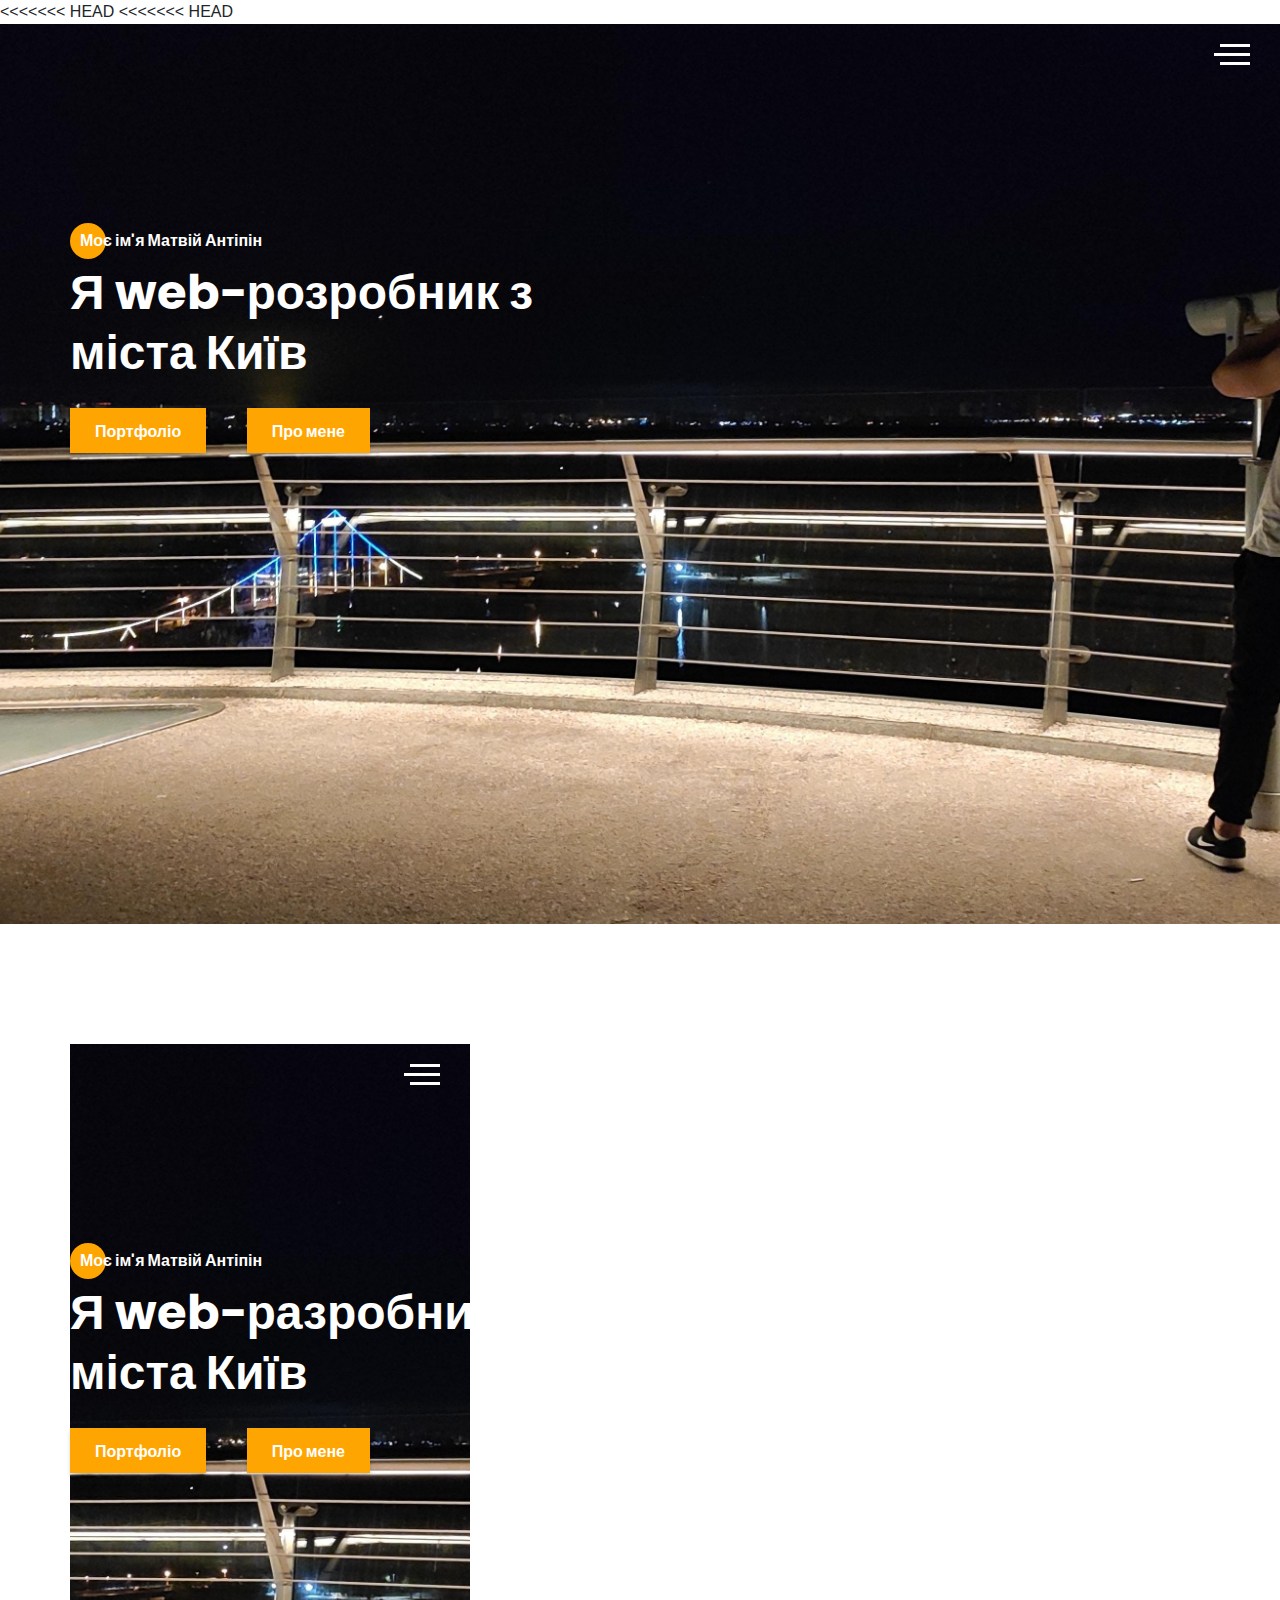
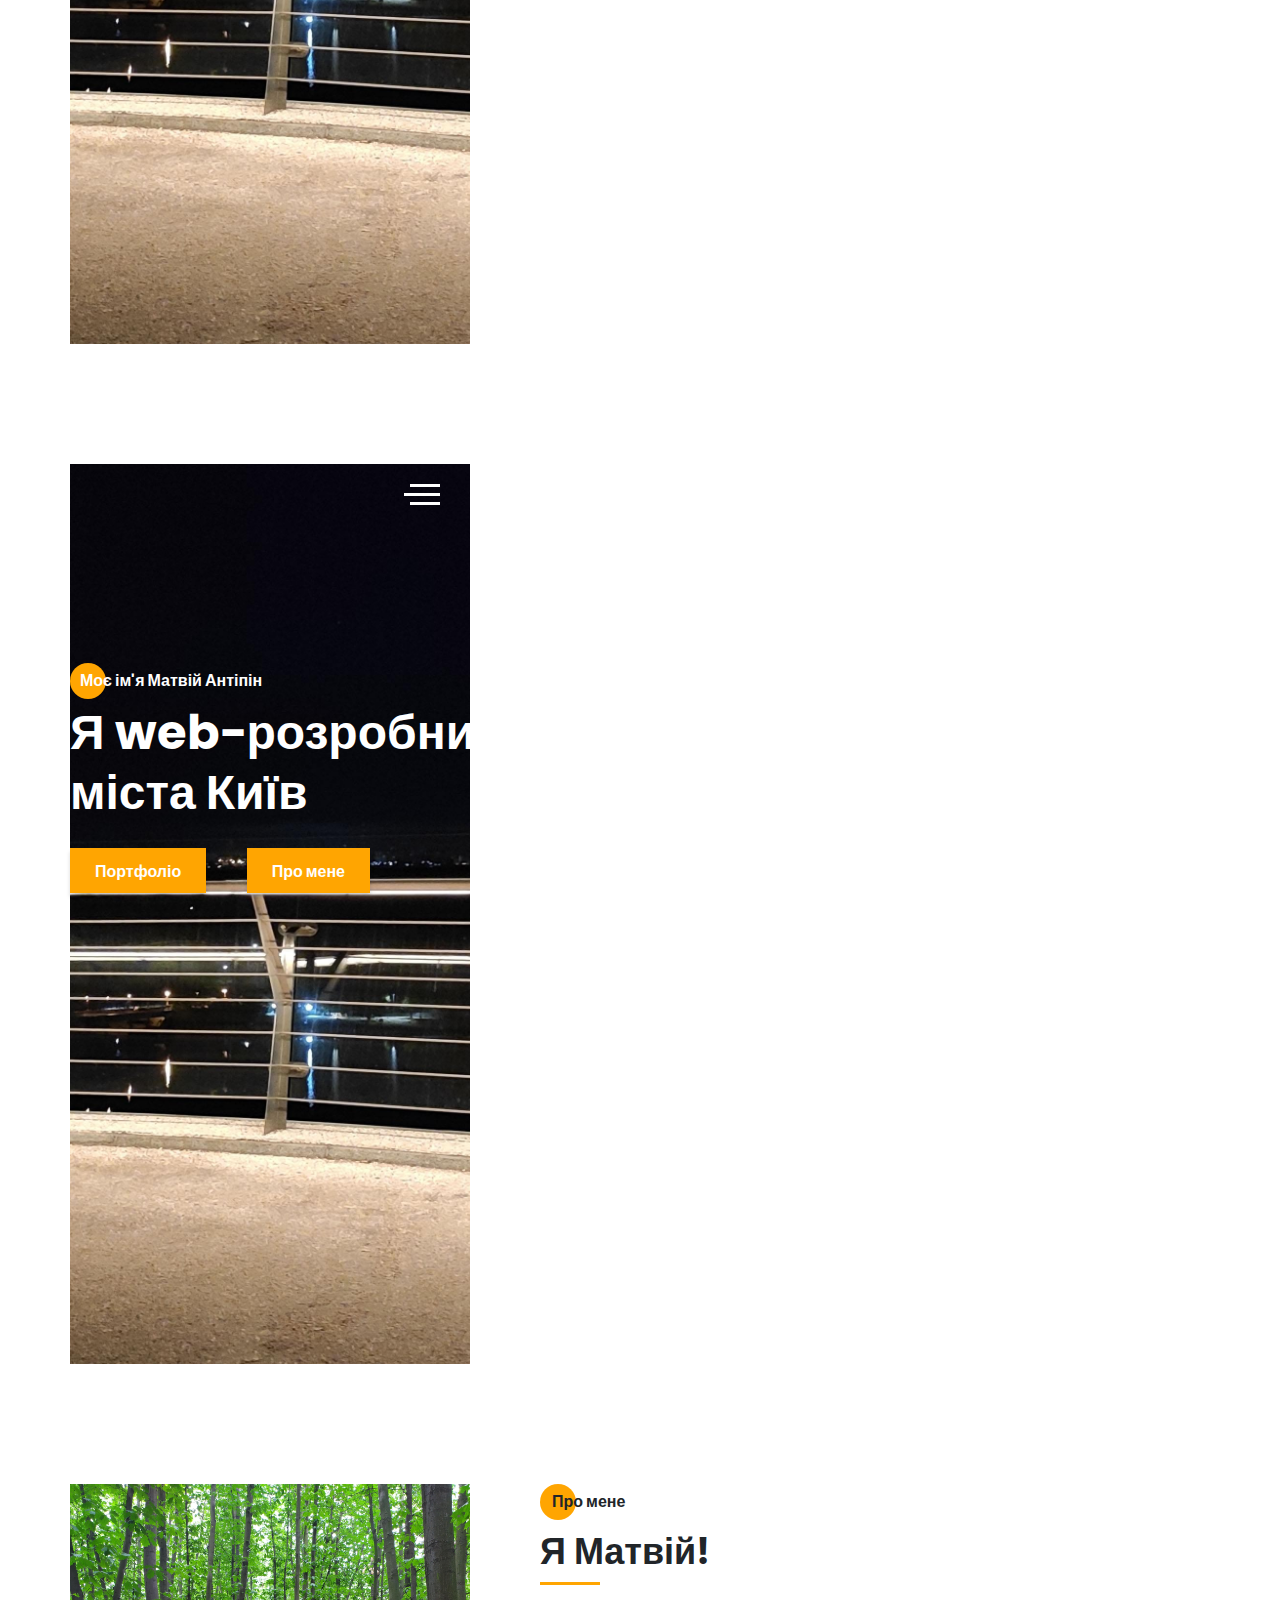
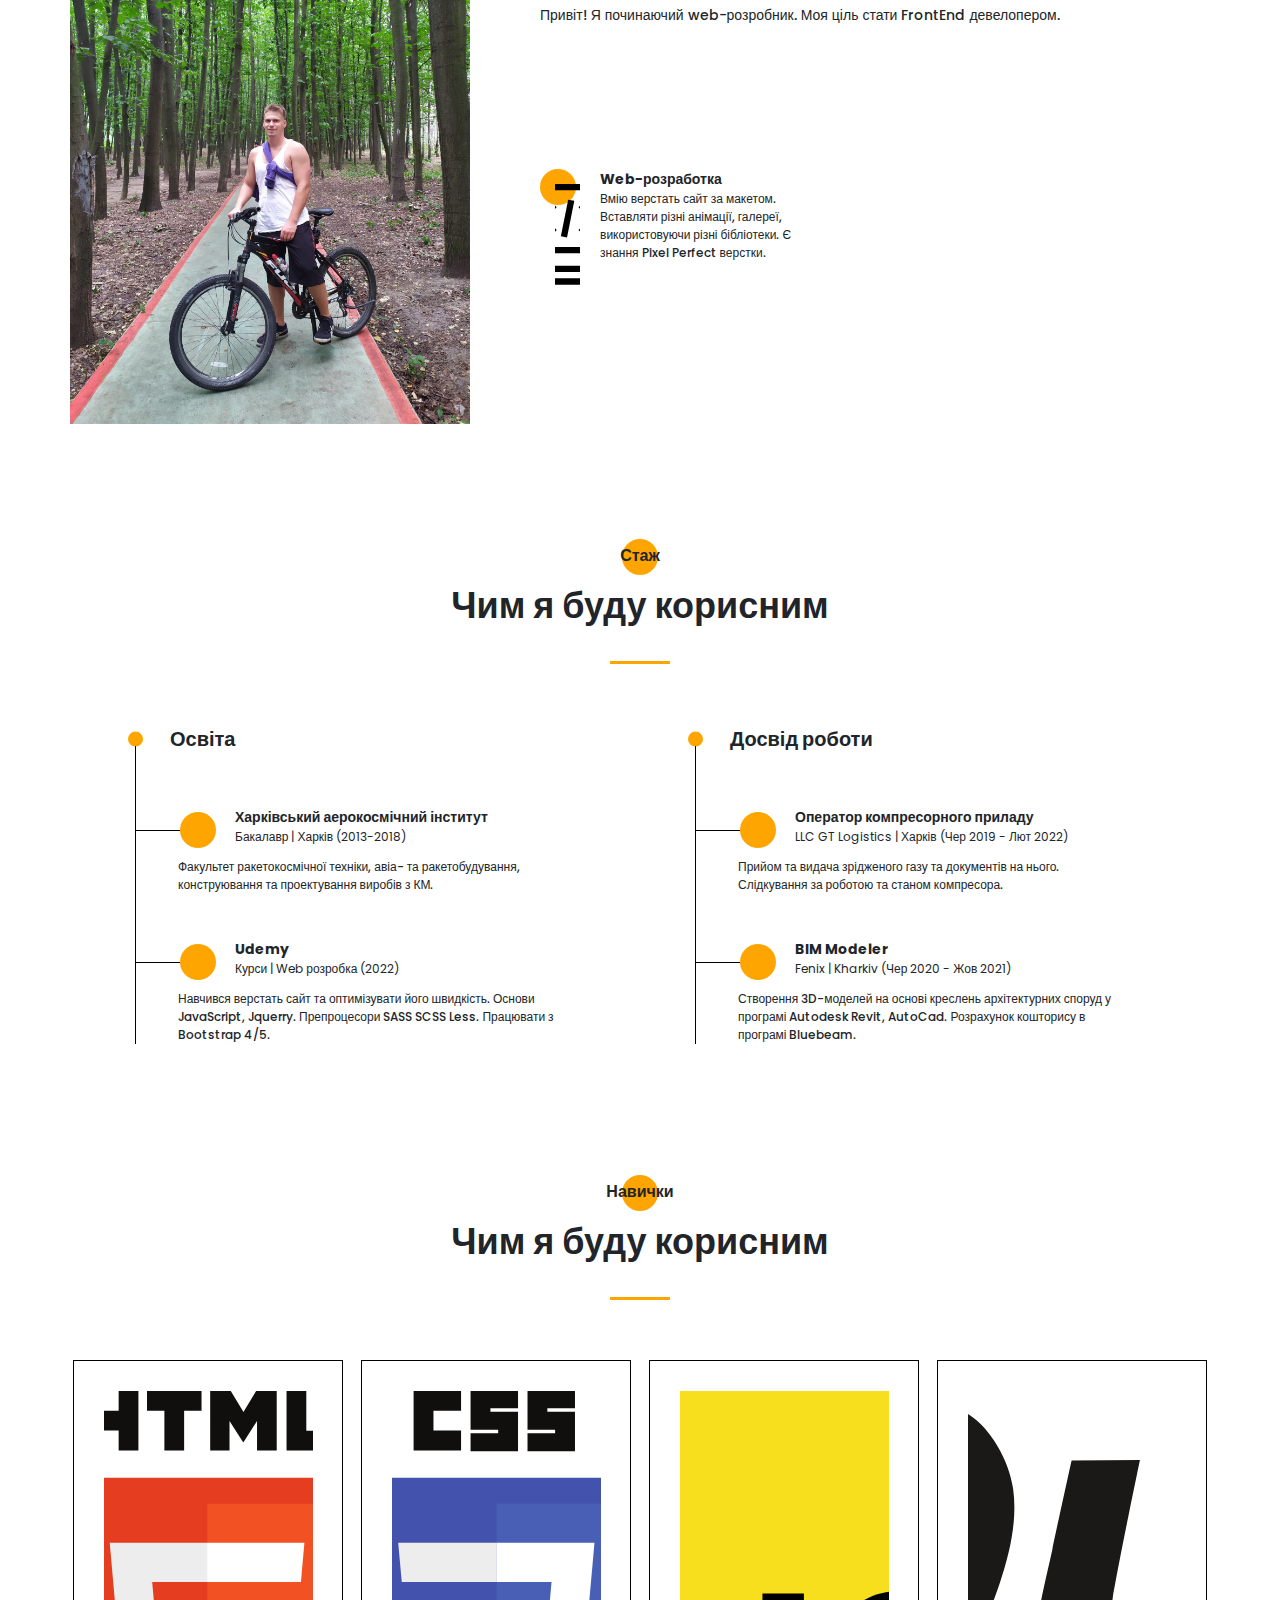
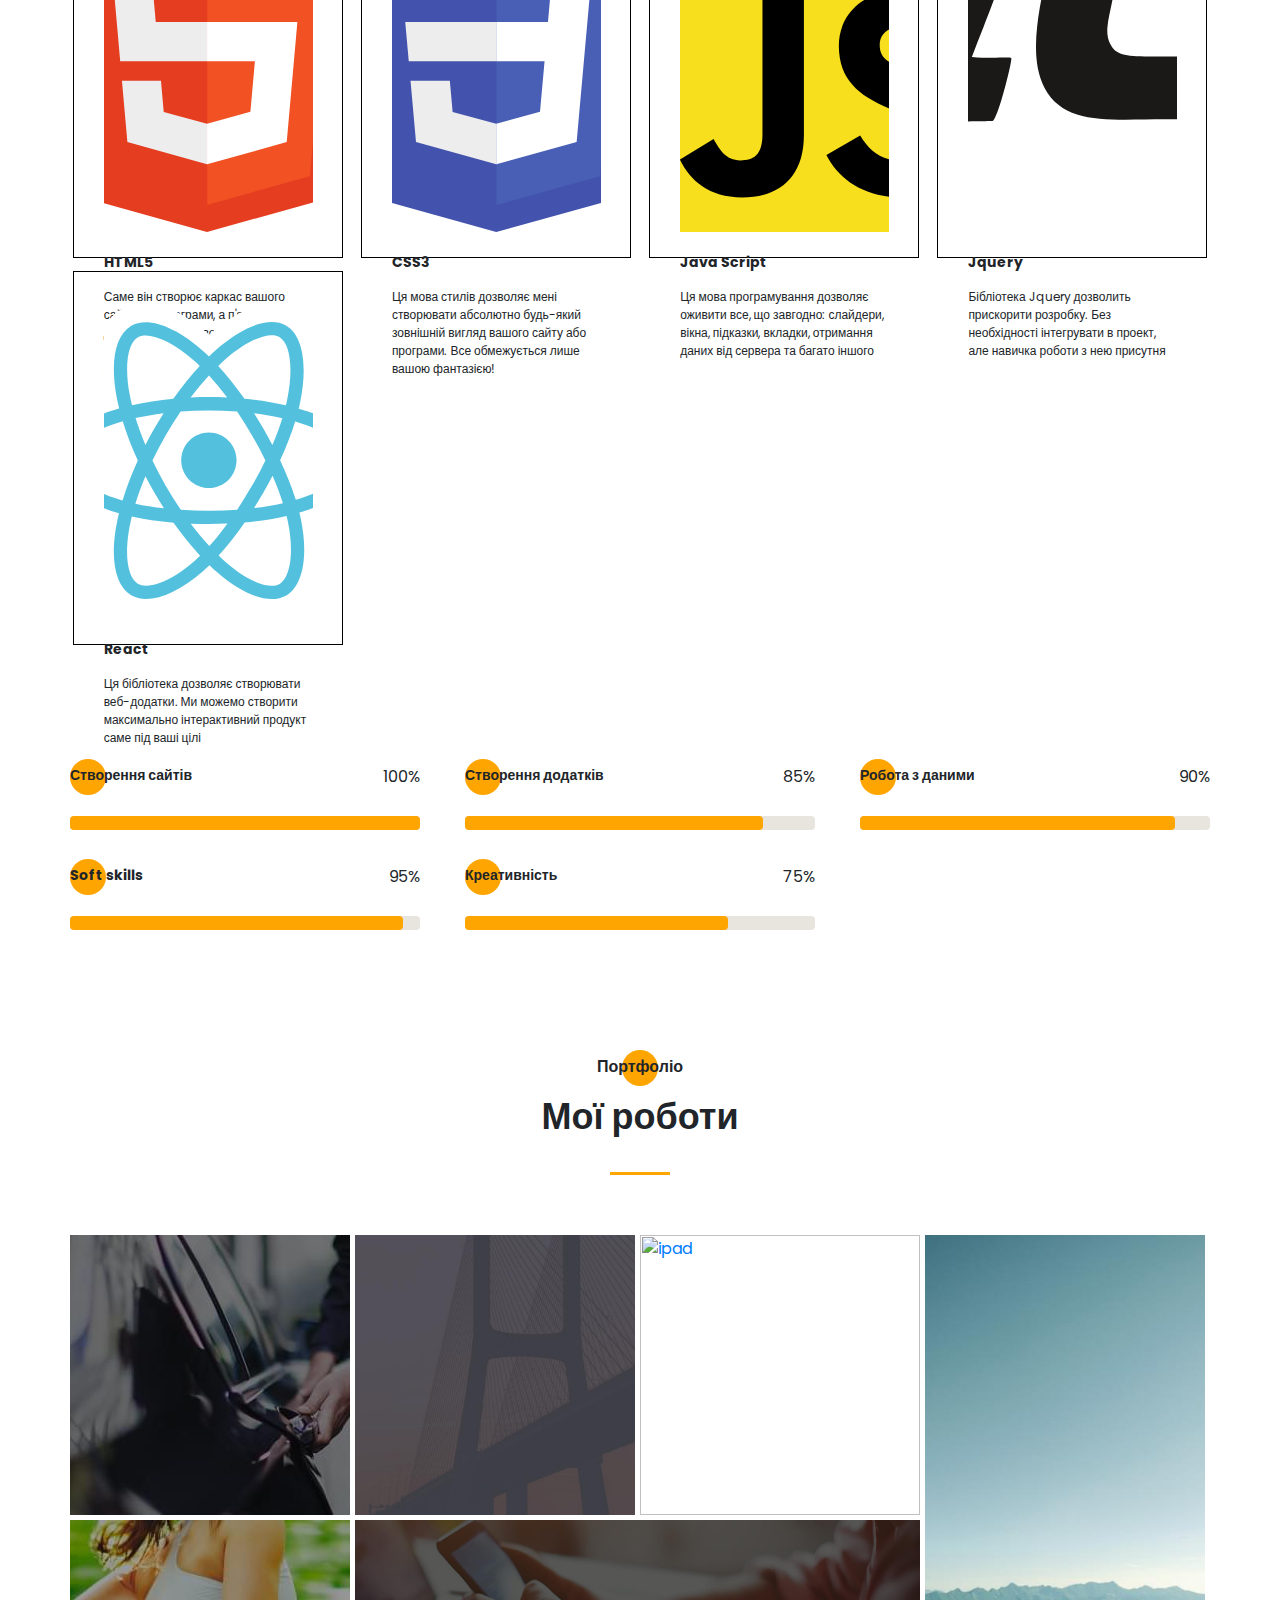
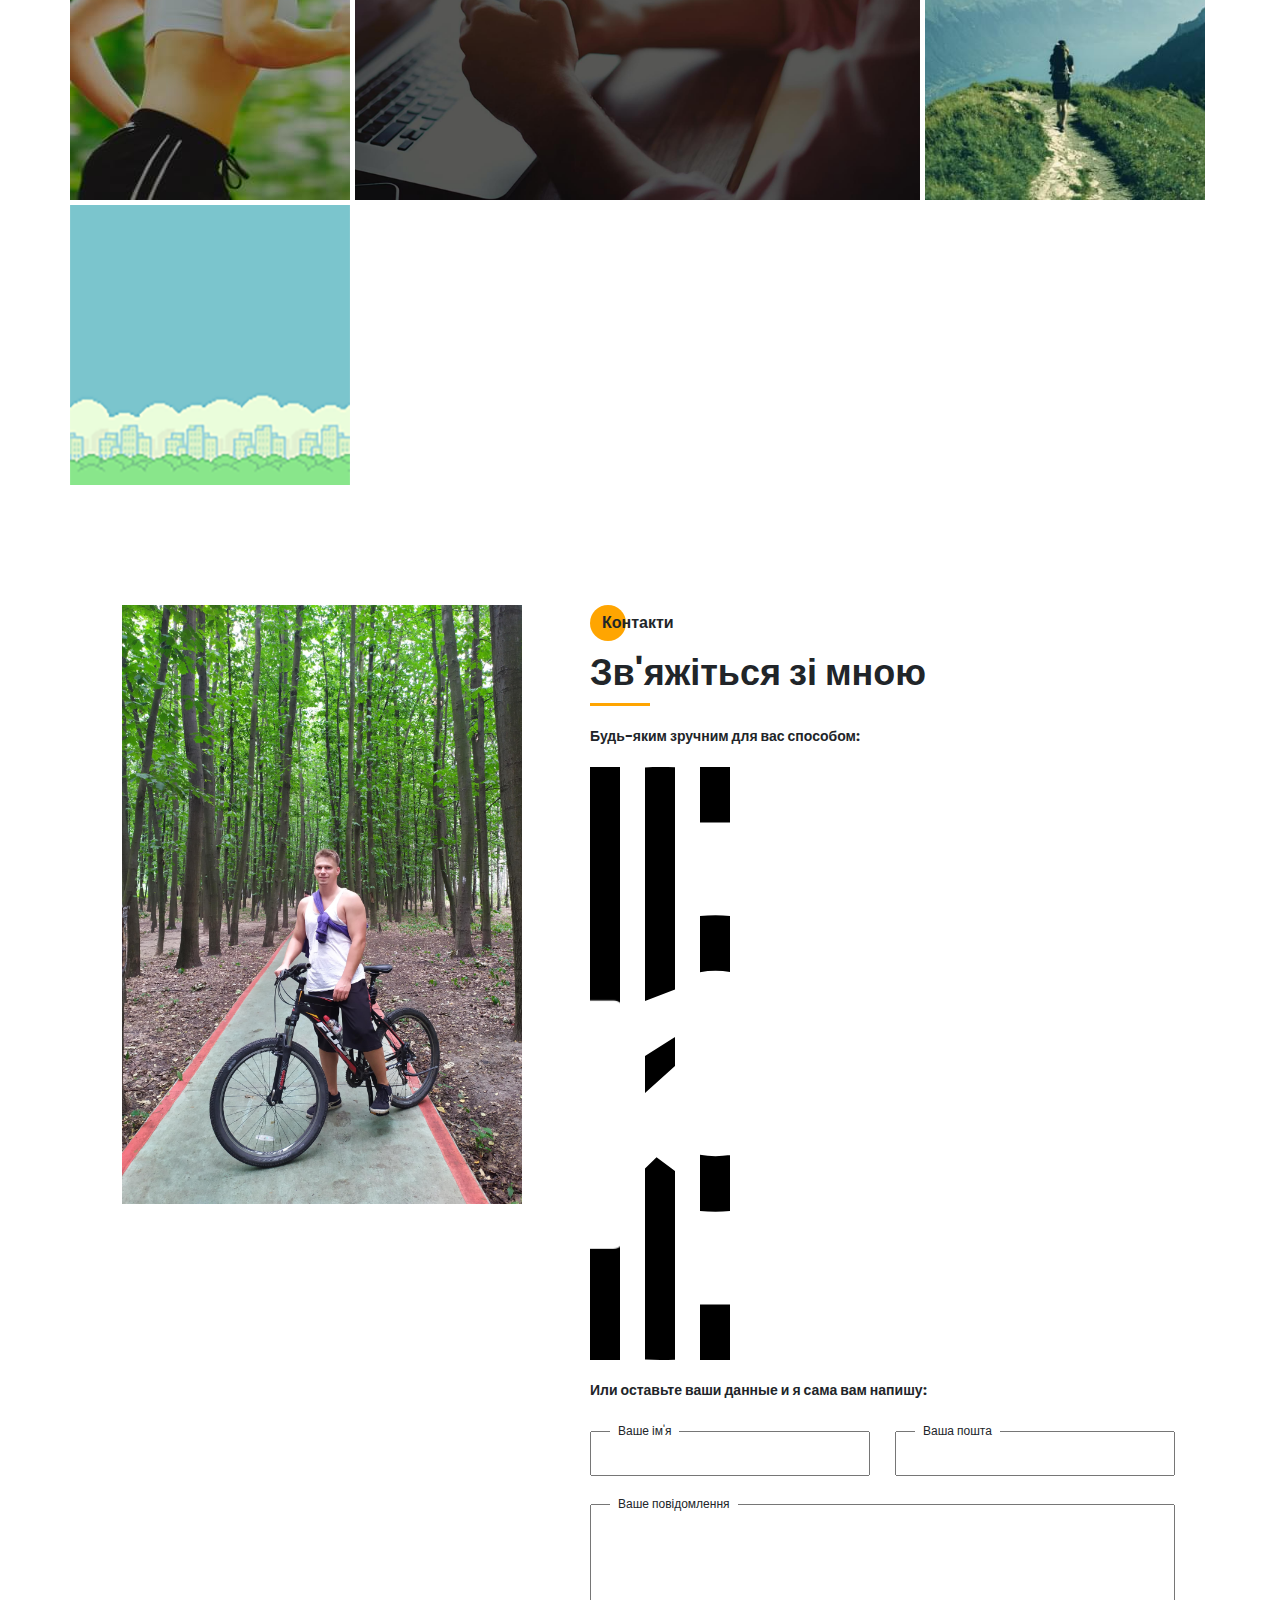
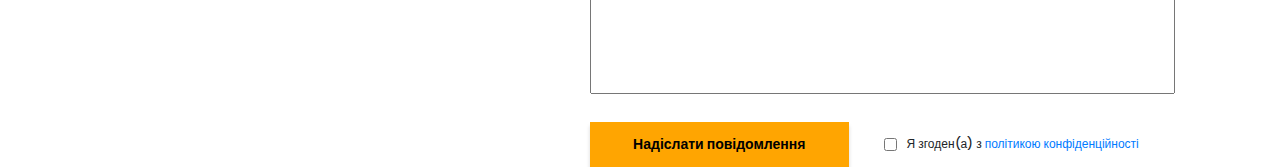
==== commit 06608ca2: "update index.html" ====
--- a/index.html
+++ b/index.html
@@ -1,8 +1,12 @@
+<<<<<<< HEAD
 <<<<<<< HEAD
 <!DOCTYPE html><html lang="ru"><head><meta charset="UTF-8"><meta name="viewport" content="width=device-width,initial-scale=1"><meta http-equiv="X-UA-Compatible" content="ie=edge"><!-- Primary Meta Tags --><title>Я web-розробник з міста Київ</title><meta name="title" content="Я web-розробник з міста Київ"><meta name="description" content="Тут ви зможете ознайомитися з моїми роботами та дізнатися більше про мене"><!-- Open Graph / Facebook --><meta property="og:type" content="website"><meta property="og:url" content="https://matveyozi.github.io/"><meta property="og:title" content="Я web-розробник з міста Київ"><meta property="og:description" content="Тут ви зможете ознайомитися з моїми роботами та дізнатися більше про мене"><meta property="og:image" content="https://metatags.io/assets/meta-tags-16a33a6a8531e519cc0936fbba0ad904e52d35f34a46c97a2c9f6f7dd7d336f2.png"><!-- Twitter --><meta property="twitter:card" content="summary_large_image"><meta property="twitter:url" content="https://matveyozi.github.io/"><meta property="twitter:title" content="Я web-розробник з міста Київ"><meta property="twitter:description" content="Тут ви зможете ознайомитися з моїми роботами та дізнатися більше про мене"><meta property="twitter:image" content="https://metatags.io/assets/meta-tags-16a33a6a8531e519cc0936fbba0ad904e52d35f34a46c97a2c9f6f7dd7d336f2.png"><!-- Favicon  --><link rel="apple-touch-icon" sizes="57x57" href="icons/favicon//apple-icon-57x57.png"><link rel="apple-touch-icon" sizes="60x60" href="icons/favicon//apple-icon-60x60.png"><link rel="apple-touch-icon" sizes="72x72" href="icons/favicon//apple-icon-72x72.png"><link rel="apple-touch-icon" sizes="76x76" href="icons/favicon//apple-icon-76x76.png"><link rel="apple-touch-icon" sizes="114x114" href="icons/favicon//apple-icon-114x114.png"><link rel="apple-touch-icon" sizes="120x120" href="icons/favicon//apple-icon-120x120.png"><link rel="apple-touch-icon" sizes="144x144" href="icons/favicon//apple-icon-144x144.png"><link rel="apple-touch-icon" sizes="152x152" href="icons/favicon//apple-icon-152x152.png"><link rel="apple-touch-icon" sizes="180x180" href="icons/favicon//apple-icon-180x180.png"><link rel="icon" type="image/png" sizes="192x192" href="icons/favicon//android-icon-192x192.png"><link rel="icon" type="image/png" sizes="32x32" href="icons/favicon//favicon-32x32.png"><link rel="icon" type="image/png" sizes="96x96" href="icons/favicon//favicon-96x96.png"><link rel="icon" type="image/png" sizes="16x16" href="icons/favicon//favicon-16x16.png"><link rel="manifest" href="icons/favicon//manifest.json"><meta name="msapplication-TileColor" content="#ffffff"><meta name="msapplication-TileImage" content="icons/favicon//ms-icon-144x144.png"><meta name="theme-color" content="#ffffff"><link rel="stylesheet" href="css/style.min.css"></head><body><aside class="sidepanel"><a href="https://www.linkedin.com/in/matviy-antipin-91b666237/" class="sidepanel__link"><img src="icons/social/linkedin.png" alt="linkedin"></a><a href="" class="sidepanel__link"><img src="icons/social/instagram.svg" alt="instagram"></a><a href="" class="sidepanel__link"><img src="icons/social/github.svg" alt="github"></a><div class="sidepanel__divider"></div><div class="sidepanel__text"><span>Соціальні мережі</span></div></aside><div class="menu"><div class="menu__block"><div class="menu__close"><svg width="29" height="30" viewBox="0 0 29 30" fill="none" xmlns="http://www.w3.org/2000/svg"><path d="M17.1568 14.5231L28.4489 3.23075C29.1837 2.49623 29.1837 1.30861 28.4489 0.574085C27.7144 -0.160437 26.5267 -0.160437 25.7922 0.574085L14.4998 11.8665L3.20781 0.574085C2.47295 -0.160437 1.28567 -0.160437 0.551149 0.574085C-0.183716 1.30861 -0.183716 2.49623 0.551149 3.23075L11.8432 14.5231L0.551149 25.8155C-0.183716 26.55 -0.183716 27.7376 0.551149 28.4721C0.917206 28.8385 1.39852 29.0226 1.87948 29.0226C2.36045 29.0226 2.84141 28.8385 3.20781 28.4721L14.4998 17.1798L25.7922 28.4721C26.1586 28.8385 26.6396 29.0226 27.1205 29.0226C27.6015 29.0226 28.0825 28.8385 28.4489 28.4721C29.1837 27.7376 29.1837 26.55 28.4489 25.8155L17.1568 14.5231Z" fill="black"/></svg></div><nav><ul class="menu__list"><li class="menu__link"><a href="#about">Про мене</a></li><li class="menu__link"><a href="#resume">Мій стаж</a></li><li class="menu__link"><a href="#skills">Мої навички</a></li><li class="menu__link"><a href="#portfolio">Мої роботи</a></li><!-- <li class="menu__link"><a href="#price">Прайс-лист</a></li> --><li class="menu__link"><a href="#contacts">Контакти</a></li></ul></nav><div class="menu__social"><a href="https://www.linkedin.com/in/matviy-antipin-91b666237/"><img src="icons/social/linkedin.png" alt=""></a><a href="https://github.com/matveyozi"><svg width="20" height="19" viewBox="0 0 20 19" fill="none" xmlns="http://www.w3.org/2000/svg"><path d="M10 0C4.475 0 0 4.36167 0 9.74107C0 14.0457 2.865 17.6962 6.8375 18.9832C7.3375 19.0749 7.52083 18.7734 7.52083 18.5148C7.52083 18.2835 7.5125 17.6706 7.50833 16.8585C4.72667 17.4459 4.14 15.5517 4.14 15.5517C3.685 14.4274 3.0275 14.1267 3.0275 14.1267C2.12167 13.5228 3.0975 13.5352 3.0975 13.5352C4.10167 13.603 4.62917 14.5389 4.62917 14.5389C5.52083 16.0283 6.97 15.5979 7.54167 15.3493C7.63167 14.719 7.88917 14.2903 8.175 14.0466C5.95417 13.8029 3.62 12.9652 3.62 9.23304C3.62 8.16988 4.0075 7.30085 4.64917 6.61934C4.53667 6.37317 4.19917 5.3827 4.73667 4.04116C4.73667 4.04116 5.57417 3.78012 7.48667 5.03988C8.28667 4.82345 9.13667 4.71606 9.98667 4.7111C10.8367 4.71606 11.6867 4.82345 12.4867 5.03988C14.3867 3.78012 15.2242 4.04116 15.2242 4.04116C15.7617 5.3827 15.4242 6.37317 15.3242 6.61934C15.9617 7.30085 16.3492 8.16988 16.3492 9.23304C16.3492 12.9752 14.0117 13.7987 11.7867 14.0383C12.1367 14.3307 12.4617 14.928 12.4617 15.8408C12.4617 17.1444 12.4492 18.1918 12.4492 18.5082C12.4492 18.7635 12.6242 19.0683 13.1367 18.9708C17.1375 17.692 20 14.0391 20 9.74107C20 4.36167 15.5225 0 10 0Z" fill="#212121"/></svg></a><a href=""><svg width="20" height="20" viewBox="0 0 20 20" fill="none" xmlns="http://www.w3.org/2000/svg"><path d="M13.7495 0L6.24951 0C2.79826 0 -0.000488281 2.79875 -0.000488281 6.25L-0.000488281 13.75C-0.000488281 17.2013 2.79826 20 6.24951 20L13.7495 20C17.2008 20 19.9995 17.2013 19.9995 13.75L19.9995 6.25C19.9995 2.79875 17.2008 0 13.7495 0ZM18.1245 13.75C18.1245 16.1625 16.162 18.125 13.7495 18.125L6.24951 18.125C3.83701 18.125 1.87451 16.1625 1.87451 13.75L1.87451 6.25C1.87451 3.8375 3.83701 1.875 6.24951 1.875L13.7495 1.875C16.162 1.875 18.1245 3.8375 18.1245 6.25L18.1245 13.75Z" fill="black"/><path d="M9.99951 5C7.23826 5 4.99951 7.23875 4.99951 10C4.99951 12.7613 7.23826 15 9.99951 15C12.7608 15 14.9995 12.7613 14.9995 10C14.9995 7.23875 12.7608 5 9.99951 5ZM9.99951 13.125C8.27701 13.125 6.87451 11.7225 6.87451 10C6.87451 8.27625 8.27701 6.875 9.99951 6.875C11.722 6.875 13.1245 8.27625 13.1245 10C13.1245 11.7225 11.722 13.125 9.99951 13.125Z" fill="black"/><path d="M15.3745 5.29123C15.7425 5.29123 16.0408 4.99295 16.0408 4.62499C16.0408 4.25703 15.7425 3.95874 15.3745 3.95874C15.0065 3.95874 14.7083 4.25703 14.7083 4.62499C14.7083 4.99295 15.0065 5.29123 15.3745 5.29123Z" fill="black"/></svg></a></div></div><div class="menu__overlay"></div></div><section class="promo" id="up"><div class="hamburger"><span></span> <span class="long"></span> <span></span></div><div class="container"><div class="title title_fz16 promo__subtitle">Моє ім'я Матвій Антіпін</div><h1 class="title title_fz48 promo__title">Я web-розробник з міста Київ</h1><div class="promo__btns"><a href="#portfolio" class="promo__link btn">Портфоліо</a> <a href="#about" class="promo__link btn">Про мене</a></div></div></section><section class="about" id="about"><div class="container"><div class="about__wrapper"><div class="about__photo"><!-- <img 
 =======
 <!DOCTYPE html><html lang="ru"><head><meta charset="UTF-8"><meta name="viewport" content="width=device-width,initial-scale=1"><meta http-equiv="X-UA-Compatible" content="ie=edge"><!-- Primary Meta Tags --><title>Я web-розробник з міста Київ</title><meta name="title" content="Я web-розробник з міста Київ"><meta name="description" content="Тут ви зможете ознайомитися з моїми роботами та дізнатися більше про мене"><!-- Open Graph / Facebook --><meta property="og:type" content="website"><meta property="og:url" content="https://matveyozi.github.io/"><meta property="og:title" content="Я web-розробник з міста Київ"><meta property="og:description" content="Тут ви зможете ознайомитися з моїми роботами та дізнатися більше про мене"><meta property="og:image" content="https://metatags.io/assets/meta-tags-16a33a6a8531e519cc0936fbba0ad904e52d35f34a46c97a2c9f6f7dd7d336f2.png"><!-- Twitter --><meta property="twitter:card" content="summary_large_image"><meta property="twitter:url" content="https://matveyozi.github.io/"><meta property="twitter:title" content="Я web-разробник з міста Київ"><meta property="twitter:description" content="Тут ви зможете ознайомитися з моїми роботами та дізнатися більше про мене"><meta property="twitter:image" content="https://metatags.io/assets/meta-tags-16a33a6a8531e519cc0936fbba0ad904e52d35f34a46c97a2c9f6f7dd7d336f2.png"><!-- Favicon  --><link rel="apple-touch-icon" sizes="57x57" href="icons/favicon//apple-icon-57x57.png"><link rel="apple-touch-icon" sizes="60x60" href="icons/favicon//apple-icon-60x60.png"><link rel="apple-touch-icon" sizes="72x72" href="icons/favicon//apple-icon-72x72.png"><link rel="apple-touch-icon" sizes="76x76" href="icons/favicon//apple-icon-76x76.png"><link rel="apple-touch-icon" sizes="114x114" href="icons/favicon//apple-icon-114x114.png"><link rel="apple-touch-icon" sizes="120x120" href="icons/favicon//apple-icon-120x120.png"><link rel="apple-touch-icon" sizes="144x144" href="icons/favicon//apple-icon-144x144.png"><link rel="apple-touch-icon" sizes="152x152" href="icons/favicon//apple-icon-152x152.png"><link rel="apple-touch-icon" sizes="180x180" href="icons/favicon//apple-icon-180x180.png"><link rel="icon" type="image/png" sizes="192x192" href="icons/favicon//android-icon-192x192.png"><link rel="icon" type="image/png" sizes="32x32" href="icons/favicon//favicon-32x32.png"><link rel="icon" type="image/png" sizes="96x96" href="icons/favicon//favicon-96x96.png"><link rel="icon" type="image/png" sizes="16x16" href="icons/favicon//favicon-16x16.png"><link rel="manifest" href="icons/favicon//manifest.json"><meta name="msapplication-TileColor" content="#ffffff"><meta name="msapplication-TileImage" content="icons/favicon//ms-icon-144x144.png"><meta name="theme-color" content="#ffffff"><link rel="stylesheet" href="css/style.min.css"></head><body><aside class="sidepanel"><a href="https://www.linkedin.com/in/matviy-antipin-91b666237/" class="sidepanel__link"><img src="icons/social/linkedin.png" alt="linkedin"></a><a href="" class="sidepanel__link"><img src="icons/social/instagram.svg" alt="instagram"></a><a href="" class="sidepanel__link"><img src="icons/social/github.svg" alt="github"></a><div class="sidepanel__divider"></div><div class="sidepanel__text"><span>Соціальні мережі</span></div></aside><div class="menu"><div class="menu__block"><div class="menu__close"><svg width="29" height="30" viewBox="0 0 29 30" fill="none" xmlns="http://www.w3.org/2000/svg"><path d="M17.1568 14.5231L28.4489 3.23075C29.1837 2.49623 29.1837 1.30861 28.4489 0.574085C27.7144 -0.160437 26.5267 -0.160437 25.7922 0.574085L14.4998 11.8665L3.20781 0.574085C2.47295 -0.160437 1.28567 -0.160437 0.551149 0.574085C-0.183716 1.30861 -0.183716 2.49623 0.551149 3.23075L11.8432 14.5231L0.551149 25.8155C-0.183716 26.55 -0.183716 27.7376 0.551149 28.4721C0.917206 28.8385 1.39852 29.0226 1.87948 29.0226C2.36045 29.0226 2.84141 28.8385 3.20781 28.4721L14.4998 17.1798L25.7922 28.4721C26.1586 28.8385 26.6396 29.0226 27.1205 29.0226C27.6015 29.0226 28.0825 28.8385 28.4489 28.4721C29.1837 27.7376 29.1837 26.55 28.4489 25.8155L17.1568 14.5231Z" fill="black"/></svg></div><nav><ul class="menu__list"><li class="menu__link"><a href="#about">Про мене</a></li><li class="menu__link"><a href="#resume">Мій стаж</a></li><li class="menu__link"><a href="#skills">Мої навички</a></li><li class="menu__link"><a href="#portfolio">Мої роботи</a></li><!-- <li class="menu__link"><a href="#price">Прайс-лист</a></li> --><li class="menu__link"><a href="#contacts">Контакти</a></li></ul></nav><div class="menu__social"><a href="https://www.linkedin.com/in/matviy-antipin-91b666237/"><img src="icons/social/linkedin.png" alt=""></a><a href="https://github.com/matveyozi"><svg width="20" height="19" viewBox="0 0 20 19" fill="none" xmlns="http://www.w3.org/2000/svg"><path d="M10 0C4.475 0 0 4.36167 0 9.74107C0 14.0457 2.865 17.6962 6.8375 18.9832C7.3375 19.0749 7.52083 18.7734 7.52083 18.5148C7.52083 18.2835 7.5125 17.6706 7.50833 16.8585C4.72667 17.4459 4.14 15.5517 4.14 15.5517C3.685 14.4274 3.0275 14.1267 3.0275 14.1267C2.12167 13.5228 3.0975 13.5352 3.0975 13.5352C4.10167 13.603 4.62917 14.5389 4.62917 14.5389C5.52083 16.0283 6.97 15.5979 7.54167 15.3493C7.63167 14.719 7.88917 14.2903 8.175 14.0466C5.95417 13.8029 3.62 12.9652 3.62 9.23304C3.62 8.16988 4.0075 7.30085 4.64917 6.61934C4.53667 6.37317 4.19917 5.3827 4.73667 4.04116C4.73667 4.04116 5.57417 3.78012 7.48667 5.03988C8.28667 4.82345 9.13667 4.71606 9.98667 4.7111C10.8367 4.71606 11.6867 4.82345 12.4867 5.03988C14.3867 3.78012 15.2242 4.04116 15.2242 4.04116C15.7617 5.3827 15.4242 6.37317 15.3242 6.61934C15.9617 7.30085 16.3492 8.16988 16.3492 9.23304C16.3492 12.9752 14.0117 13.7987 11.7867 14.0383C12.1367 14.3307 12.4617 14.928 12.4617 15.8408C12.4617 17.1444 12.4492 18.1918 12.4492 18.5082C12.4492 18.7635 12.6242 19.0683 13.1367 18.9708C17.1375 17.692 20 14.0391 20 9.74107C20 4.36167 15.5225 0 10 0Z" fill="#212121"/></svg></a><a href=""><svg width="20" height="20" viewBox="0 0 20 20" fill="none" xmlns="http://www.w3.org/2000/svg"><path d="M13.7495 0L6.24951 0C2.79826 0 -0.000488281 2.79875 -0.000488281 6.25L-0.000488281 13.75C-0.000488281 17.2013 2.79826 20 6.24951 20L13.7495 20C17.2008 20 19.9995 17.2013 19.9995 13.75L19.9995 6.25C19.9995 2.79875 17.2008 0 13.7495 0ZM18.1245 13.75C18.1245 16.1625 16.162 18.125 13.7495 18.125L6.24951 18.125C3.83701 18.125 1.87451 16.1625 1.87451 13.75L1.87451 6.25C1.87451 3.8375 3.83701 1.875 6.24951 1.875L13.7495 1.875C16.162 1.875 18.1245 3.8375 18.1245 6.25L18.1245 13.75Z" fill="black"/><path d="M9.99951 5C7.23826 5 4.99951 7.23875 4.99951 10C4.99951 12.7613 7.23826 15 9.99951 15C12.7608 15 14.9995 12.7613 14.9995 10C14.9995 7.23875 12.7608 5 9.99951 5ZM9.99951 13.125C8.27701 13.125 6.87451 11.7225 6.87451 10C6.87451 8.27625 8.27701 6.875 9.99951 6.875C11.722 6.875 13.1245 8.27625 13.1245 10C13.1245 11.7225 11.722 13.125 9.99951 13.125Z" fill="black"/><path d="M15.3745 5.29123C15.7425 5.29123 16.0408 4.99295 16.0408 4.62499C16.0408 4.25703 15.7425 3.95874 15.3745 3.95874C15.0065 3.95874 14.7083 4.25703 14.7083 4.62499C14.7083 4.99295 15.0065 5.29123 15.3745 5.29123Z" fill="black"/></svg></a></div></div><div class="menu__overlay"></div></div><section class="promo" id="up"><div class="hamburger"><span></span> <span class="long"></span> <span></span></div><div class="container"><div class="title title_fz16 promo__subtitle">Моє ім'я Матвій Антіпін</div><h1 class="title title_fz48 promo__title">Я web-разробник з міста Київ</h1><div class="promo__btns"><a href="#portfolio" class="promo__link btn">Портфоліо</a> <a href="#about" class="promo__link btn">Про мене</a></div></div></section><section class="about" id="about"><div class="container"><div class="about__wrapper"><div class="about__photo"><!-- <img 
 >>>>>>> 6444b22cc613928cb3dec3b3cb2ede6157f316ba
+=======
+<!DOCTYPE html><html lang="ru"><head><meta charset="UTF-8"><meta name="viewport" content="width=device-width,initial-scale=1"><meta http-equiv="X-UA-Compatible" content="ie=edge"><!-- Primary Meta Tags --><title>Я web-розробник з міста Київ</title><meta name="title" content="Я web-розробник з міста Київ"><meta name="description" content="Тут ви зможете ознайомитися з моїми роботами та дізнатися більше про мене"><!-- Open Graph / Facebook --><meta property="og:type" content="website"><meta property="og:url" content="https://matveyozi.github.io/"><meta property="og:title" content="Я web-розробник з міста Київ"><meta property="og:description" content="Тут ви зможете ознайомитися з моїми роботами та дізнатися більше про мене"><meta property="og:image" content="https://metatags.io/assets/meta-tags-16a33a6a8531e519cc0936fbba0ad904e52d35f34a46c97a2c9f6f7dd7d336f2.png"><!-- Twitter --><meta property="twitter:card" content="summary_large_image"><meta property="twitter:url" content="https://matveyozi.github.io/"><meta property="twitter:title" content="Я web-розробник з міста Київ"><meta property="twitter:description" content="Тут ви зможете ознайомитися з моїми роботами та дізнатися більше про мене"><meta property="twitter:image" content="https://metatags.io/assets/meta-tags-16a33a6a8531e519cc0936fbba0ad904e52d35f34a46c97a2c9f6f7dd7d336f2.png"><!-- Favicon  --><link rel="apple-touch-icon" sizes="57x57" href="icons/favicon//apple-icon-57x57.png"><link rel="apple-touch-icon" sizes="60x60" href="icons/favicon//apple-icon-60x60.png"><link rel="apple-touch-icon" sizes="72x72" href="icons/favicon//apple-icon-72x72.png"><link rel="apple-touch-icon" sizes="76x76" href="icons/favicon//apple-icon-76x76.png"><link rel="apple-touch-icon" sizes="114x114" href="icons/favicon//apple-icon-114x114.png"><link rel="apple-touch-icon" sizes="120x120" href="icons/favicon//apple-icon-120x120.png"><link rel="apple-touch-icon" sizes="144x144" href="icons/favicon//apple-icon-144x144.png"><link rel="apple-touch-icon" sizes="152x152" href="icons/favicon//apple-icon-152x152.png"><link rel="apple-touch-icon" sizes="180x180" href="icons/favicon//apple-icon-180x180.png"><link rel="icon" type="image/png" sizes="192x192" href="icons/favicon//android-icon-192x192.png"><link rel="icon" type="image/png" sizes="32x32" href="icons/favicon//favicon-32x32.png"><link rel="icon" type="image/png" sizes="96x96" href="icons/favicon//favicon-96x96.png"><link rel="icon" type="image/png" sizes="16x16" href="icons/favicon//favicon-16x16.png"><link rel="manifest" href="icons/favicon//manifest.json"><meta name="msapplication-TileColor" content="#ffffff"><meta name="msapplication-TileImage" content="icons/favicon//ms-icon-144x144.png"><meta name="theme-color" content="#ffffff"><link rel="stylesheet" href="css/style.min.css"></head><body><aside class="sidepanel"><a href="https://www.linkedin.com/in/matviy-antipin-91b666237/" class="sidepanel__link"><img src="icons/social/linkedin.png" alt="linkedin"></a><a href="" class="sidepanel__link"><img src="icons/social/instagram.svg" alt="instagram"></a><a href="" class="sidepanel__link"><img src="icons/social/github.svg" alt="github"></a><div class="sidepanel__divider"></div><div class="sidepanel__text"><span>Соціальні мережі</span></div></aside><div class="menu"><div class="menu__block"><div class="menu__close"><svg width="29" height="30" viewBox="0 0 29 30" fill="none" xmlns="http://www.w3.org/2000/svg"><path d="M17.1568 14.5231L28.4489 3.23075C29.1837 2.49623 29.1837 1.30861 28.4489 0.574085C27.7144 -0.160437 26.5267 -0.160437 25.7922 0.574085L14.4998 11.8665L3.20781 0.574085C2.47295 -0.160437 1.28567 -0.160437 0.551149 0.574085C-0.183716 1.30861 -0.183716 2.49623 0.551149 3.23075L11.8432 14.5231L0.551149 25.8155C-0.183716 26.55 -0.183716 27.7376 0.551149 28.4721C0.917206 28.8385 1.39852 29.0226 1.87948 29.0226C2.36045 29.0226 2.84141 28.8385 3.20781 28.4721L14.4998 17.1798L25.7922 28.4721C26.1586 28.8385 26.6396 29.0226 27.1205 29.0226C27.6015 29.0226 28.0825 28.8385 28.4489 28.4721C29.1837 27.7376 29.1837 26.55 28.4489 25.8155L17.1568 14.5231Z" fill="black"/></svg></div><nav><ul class="menu__list"><li class="menu__link"><a href="#about">Про мене</a></li><li class="menu__link"><a href="#resume">Мій стаж</a></li><li class="menu__link"><a href="#skills">Мої навички</a></li><li class="menu__link"><a href="#portfolio">Мої роботи</a></li><!-- <li class="menu__link"><a href="#price">Прайс-лист</a></li> --><li class="menu__link"><a href="#contacts">Контакти</a></li></ul></nav><div class="menu__social"><a href="https://www.linkedin.com/in/matviy-antipin-91b666237/"><img src="icons/social/linkedin.png" alt=""></a><a href="https://github.com/matveyozi"><svg width="20" height="19" viewBox="0 0 20 19" fill="none" xmlns="http://www.w3.org/2000/svg"><path d="M10 0C4.475 0 0 4.36167 0 9.74107C0 14.0457 2.865 17.6962 6.8375 18.9832C7.3375 19.0749 7.52083 18.7734 7.52083 18.5148C7.52083 18.2835 7.5125 17.6706 7.50833 16.8585C4.72667 17.4459 4.14 15.5517 4.14 15.5517C3.685 14.4274 3.0275 14.1267 3.0275 14.1267C2.12167 13.5228 3.0975 13.5352 3.0975 13.5352C4.10167 13.603 4.62917 14.5389 4.62917 14.5389C5.52083 16.0283 6.97 15.5979 7.54167 15.3493C7.63167 14.719 7.88917 14.2903 8.175 14.0466C5.95417 13.8029 3.62 12.9652 3.62 9.23304C3.62 8.16988 4.0075 7.30085 4.64917 6.61934C4.53667 6.37317 4.19917 5.3827 4.73667 4.04116C4.73667 4.04116 5.57417 3.78012 7.48667 5.03988C8.28667 4.82345 9.13667 4.71606 9.98667 4.7111C10.8367 4.71606 11.6867 4.82345 12.4867 5.03988C14.3867 3.78012 15.2242 4.04116 15.2242 4.04116C15.7617 5.3827 15.4242 6.37317 15.3242 6.61934C15.9617 7.30085 16.3492 8.16988 16.3492 9.23304C16.3492 12.9752 14.0117 13.7987 11.7867 14.0383C12.1367 14.3307 12.4617 14.928 12.4617 15.8408C12.4617 17.1444 12.4492 18.1918 12.4492 18.5082C12.4492 18.7635 12.6242 19.0683 13.1367 18.9708C17.1375 17.692 20 14.0391 20 9.74107C20 4.36167 15.5225 0 10 0Z" fill="#212121"/></svg></a><a href=""><svg width="20" height="20" viewBox="0 0 20 20" fill="none" xmlns="http://www.w3.org/2000/svg"><path d="M13.7495 0L6.24951 0C2.79826 0 -0.000488281 2.79875 -0.000488281 6.25L-0.000488281 13.75C-0.000488281 17.2013 2.79826 20 6.24951 20L13.7495 20C17.2008 20 19.9995 17.2013 19.9995 13.75L19.9995 6.25C19.9995 2.79875 17.2008 0 13.7495 0ZM18.1245 13.75C18.1245 16.1625 16.162 18.125 13.7495 18.125L6.24951 18.125C3.83701 18.125 1.87451 16.1625 1.87451 13.75L1.87451 6.25C1.87451 3.8375 3.83701 1.875 6.24951 1.875L13.7495 1.875C16.162 1.875 18.1245 3.8375 18.1245 6.25L18.1245 13.75Z" fill="black"/><path d="M9.99951 5C7.23826 5 4.99951 7.23875 4.99951 10C4.99951 12.7613 7.23826 15 9.99951 15C12.7608 15 14.9995 12.7613 14.9995 10C14.9995 7.23875 12.7608 5 9.99951 5ZM9.99951 13.125C8.27701 13.125 6.87451 11.7225 6.87451 10C6.87451 8.27625 8.27701 6.875 9.99951 6.875C11.722 6.875 13.1245 8.27625 13.1245 10C13.1245 11.7225 11.722 13.125 9.99951 13.125Z" fill="black"/><path d="M15.3745 5.29123C15.7425 5.29123 16.0408 4.99295 16.0408 4.62499C16.0408 4.25703 15.7425 3.95874 15.3745 3.95874C15.0065 3.95874 14.7083 4.25703 14.7083 4.62499C14.7083 4.99295 15.0065 5.29123 15.3745 5.29123Z" fill="black"/></svg></a></div></div><div class="menu__overlay"></div></div><section class="promo" id="up"><div class="hamburger"><span></span> <span class="long"></span> <span></span></div><div class="container"><div class="title title_fz16 promo__subtitle">Моє ім'я Матвій Антіпін</div><h1 class="title title_fz48 promo__title">Я web-розробник з міста Київ</h1><div class="promo__btns"><a href="#portfolio" class="promo__link btn">Портфоліо</a> <a href="#about" class="promo__link btn">Про мене</a></div></div></section><section class="about" id="about"><div class="container"><div class="about__wrapper"><div class="about__photo"><!-- <img 
+>>>>>>> 484acd671c9e011e9571cc03d1059526aed0d6a2
                     srcset="
                     img/main_photo-min.jpg 300w, 
                     img/main_photo.jpg 400w"
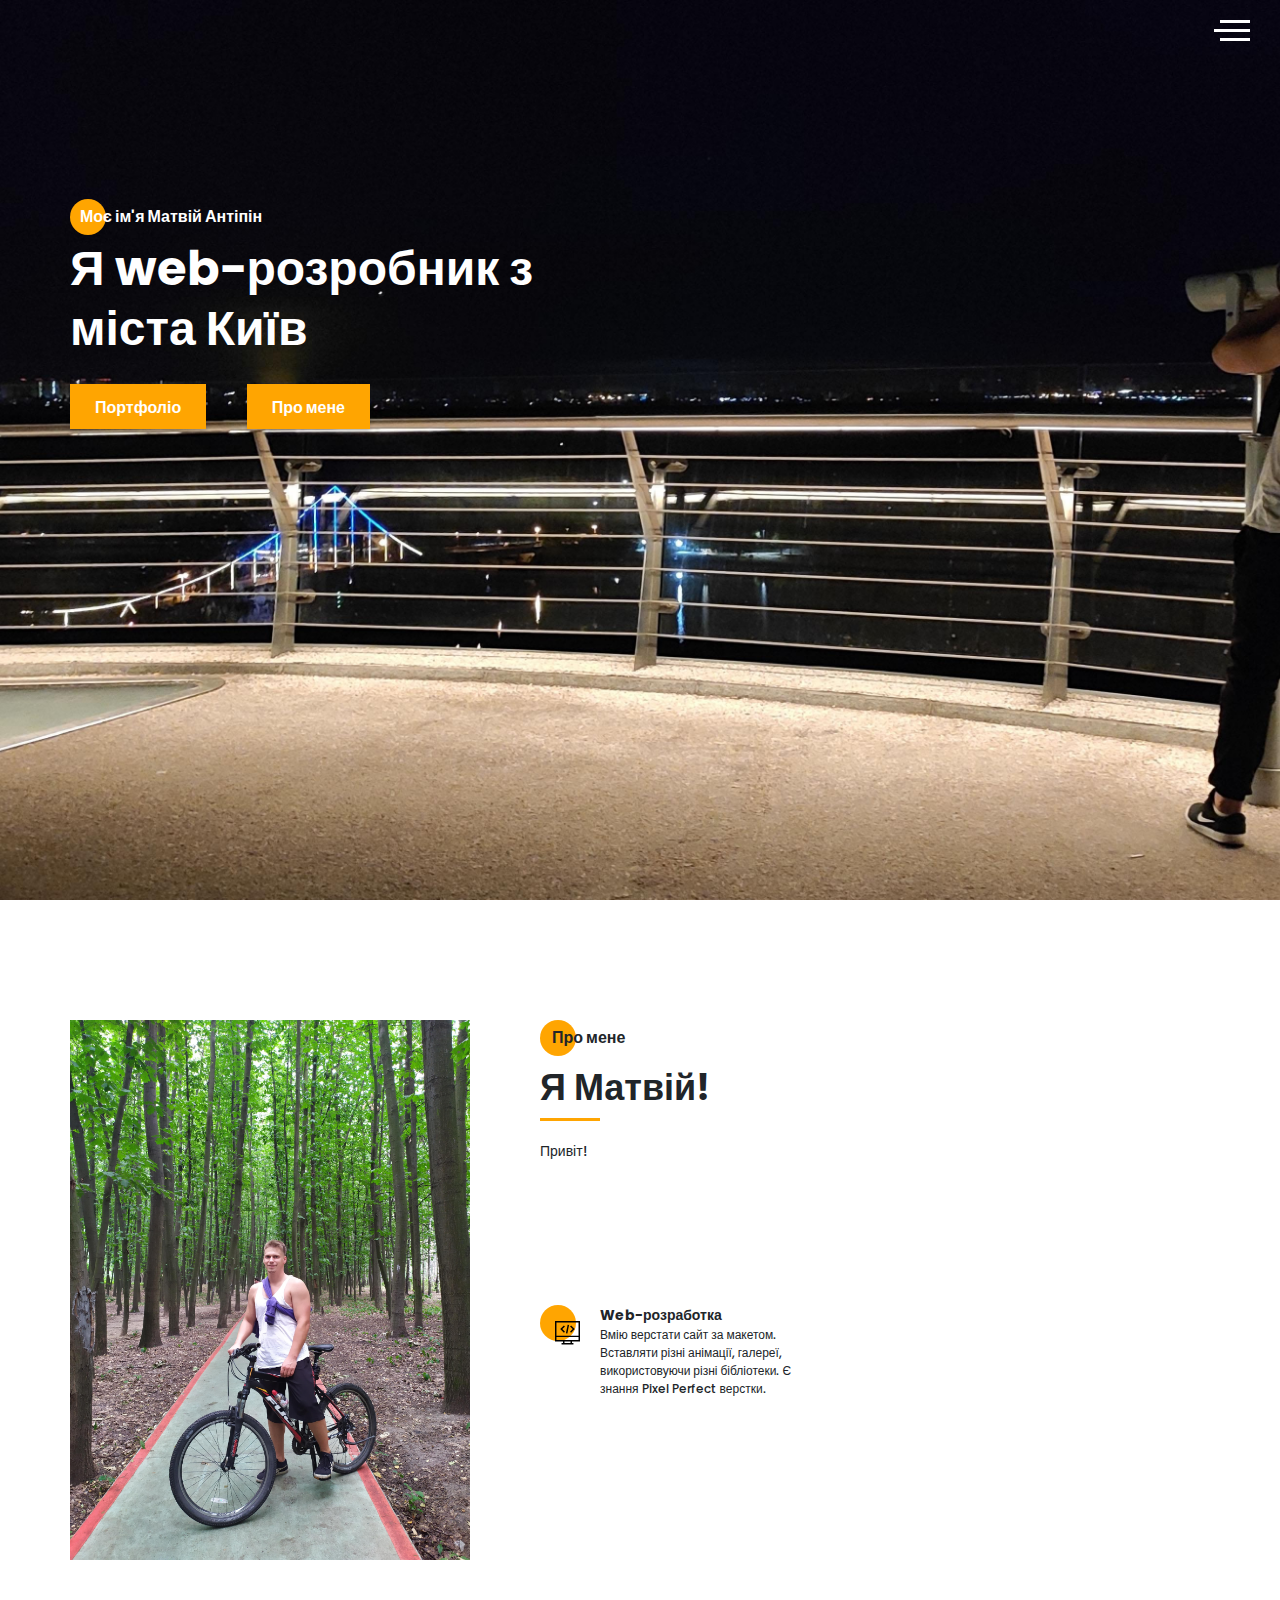
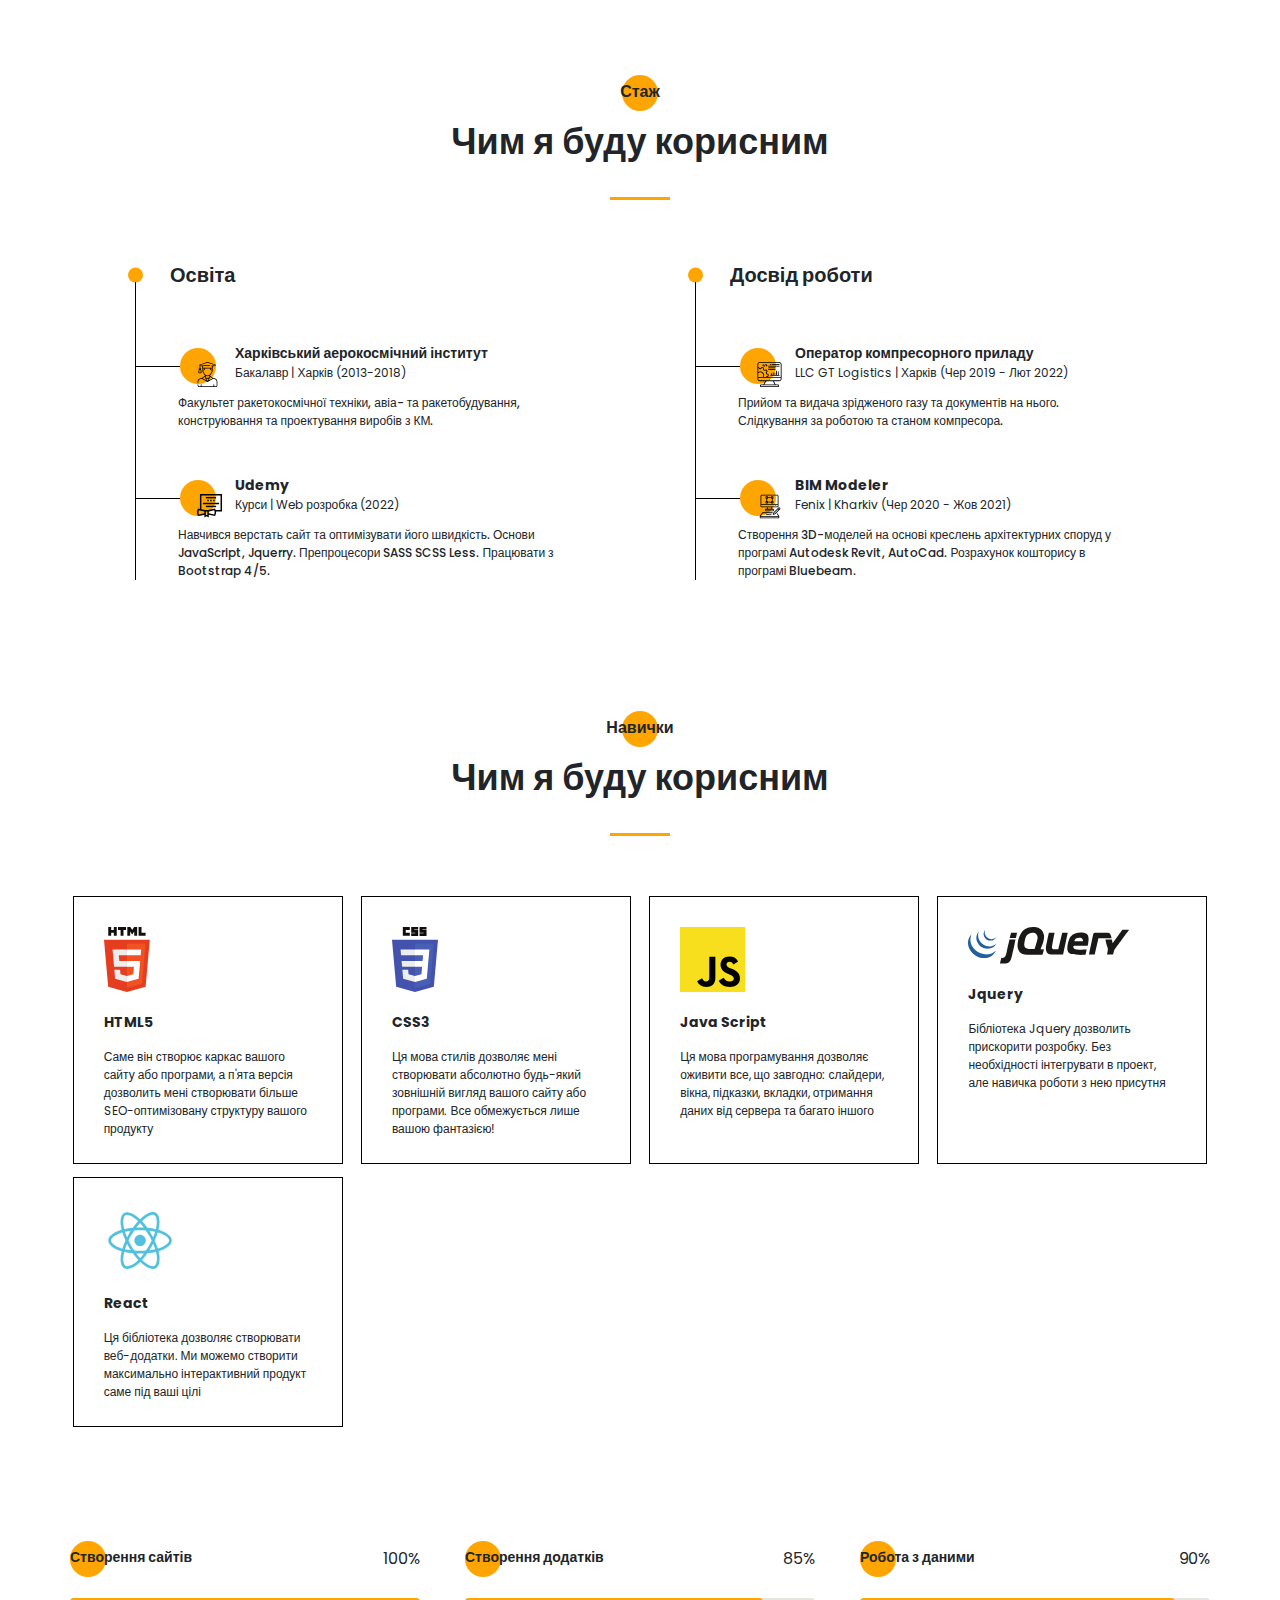
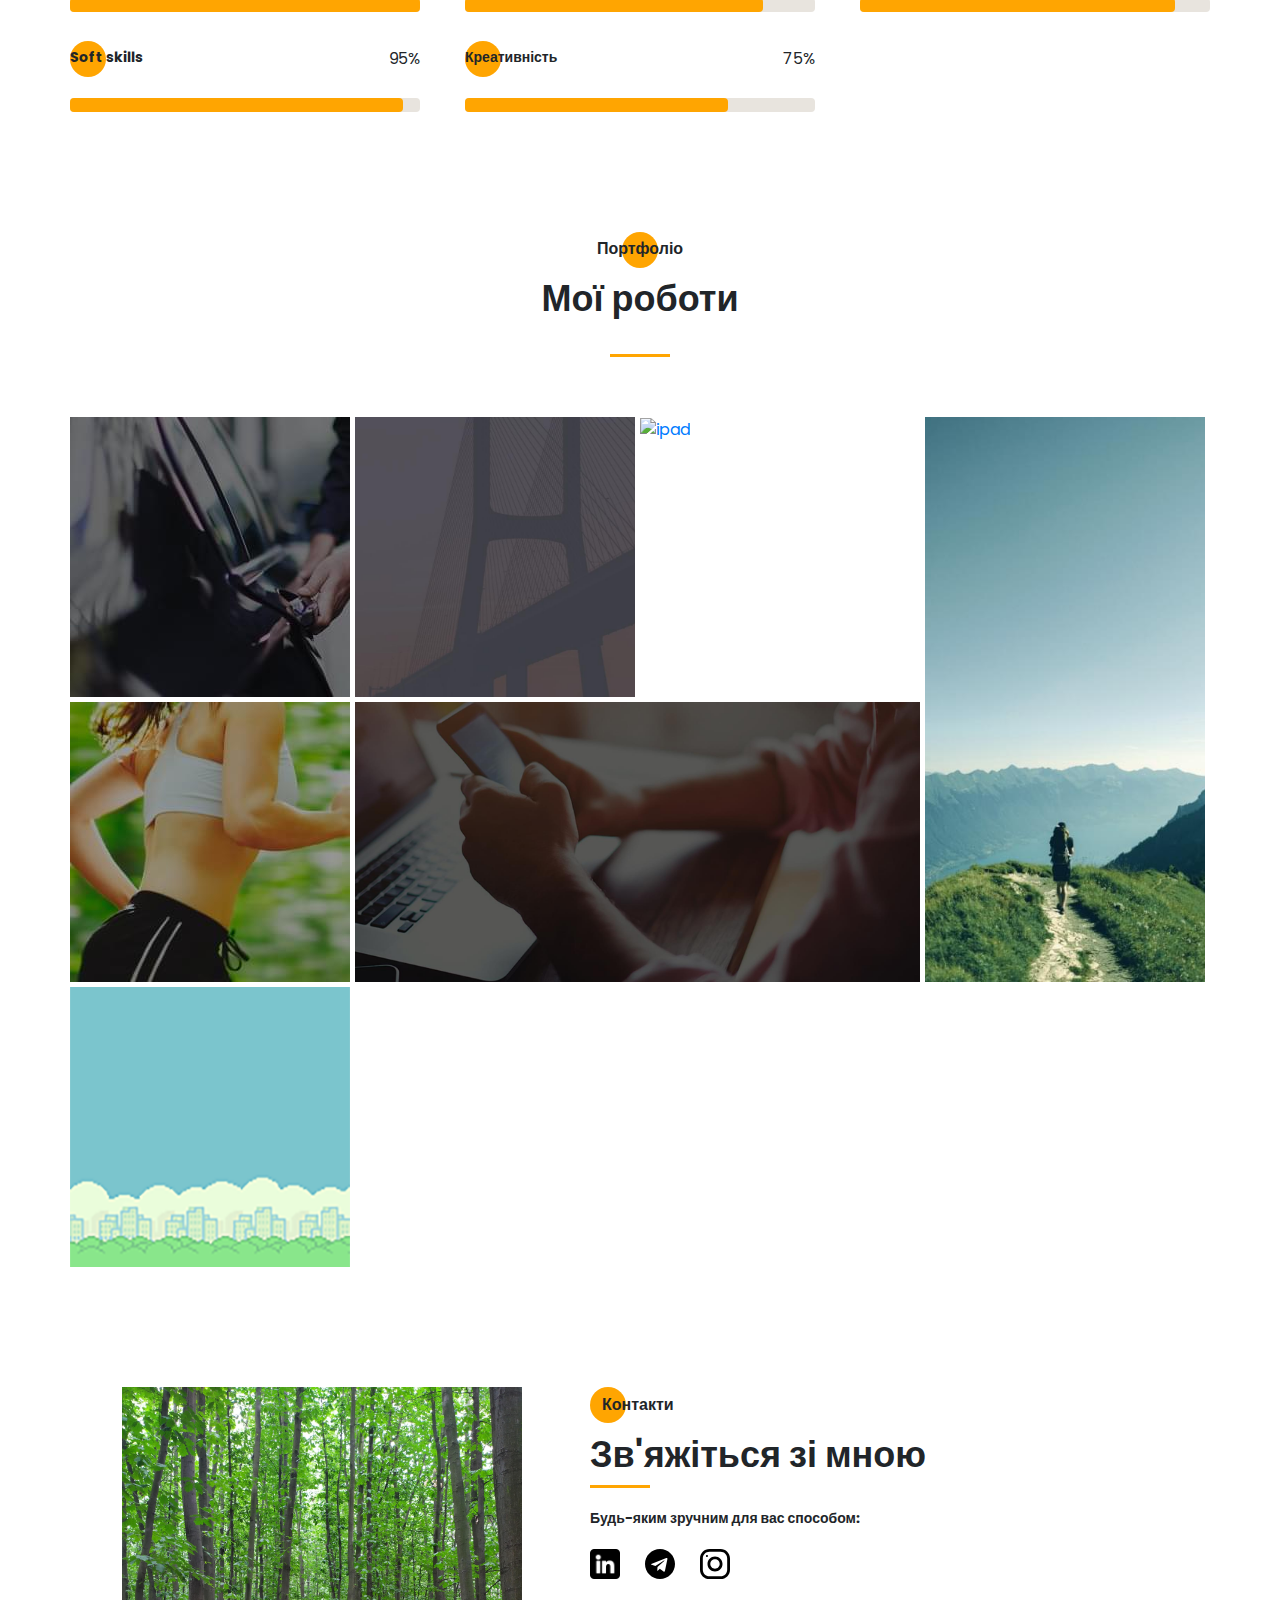
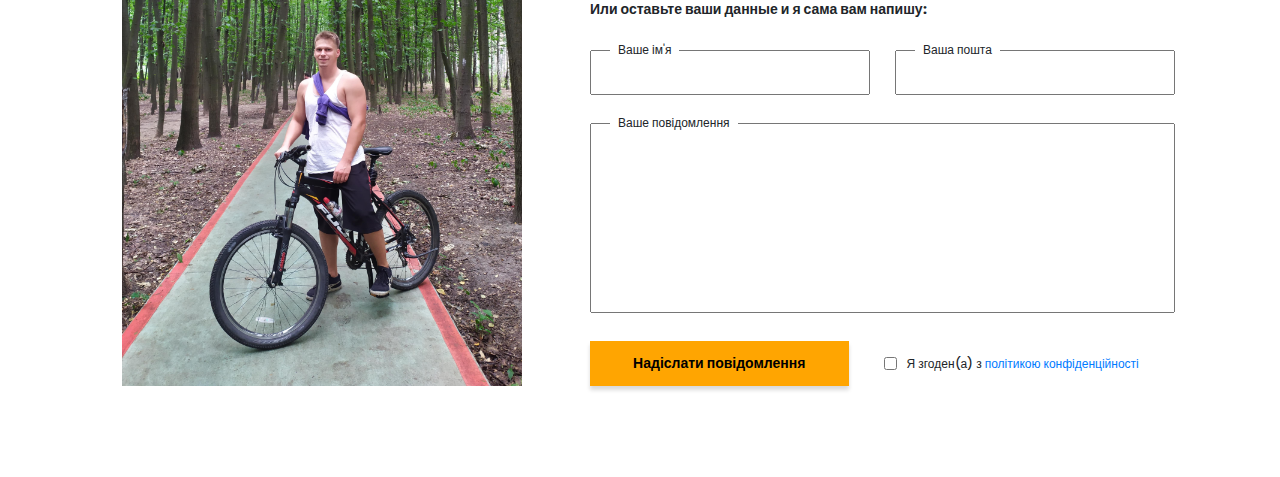
==== commit 018c1833: "1" ====
--- a/index.html
+++ b/index.html
@@ -1,18 +1,10 @@
-<<<<<<< HEAD
-<<<<<<< HEAD
 <!DOCTYPE html><html lang="ru"><head><meta charset="UTF-8"><meta name="viewport" content="width=device-width,initial-scale=1"><meta http-equiv="X-UA-Compatible" content="ie=edge"><!-- Primary Meta Tags --><title>Я web-розробник з міста Київ</title><meta name="title" content="Я web-розробник з міста Київ"><meta name="description" content="Тут ви зможете ознайомитися з моїми роботами та дізнатися більше про мене"><!-- Open Graph / Facebook --><meta property="og:type" content="website"><meta property="og:url" content="https://matveyozi.github.io/"><meta property="og:title" content="Я web-розробник з міста Київ"><meta property="og:description" content="Тут ви зможете ознайомитися з моїми роботами та дізнатися більше про мене"><meta property="og:image" content="https://metatags.io/assets/meta-tags-16a33a6a8531e519cc0936fbba0ad904e52d35f34a46c97a2c9f6f7dd7d336f2.png"><!-- Twitter --><meta property="twitter:card" content="summary_large_image"><meta property="twitter:url" content="https://matveyozi.github.io/"><meta property="twitter:title" content="Я web-розробник з міста Київ"><meta property="twitter:description" content="Тут ви зможете ознайомитися з моїми роботами та дізнатися більше про мене"><meta property="twitter:image" content="https://metatags.io/assets/meta-tags-16a33a6a8531e519cc0936fbba0ad904e52d35f34a46c97a2c9f6f7dd7d336f2.png"><!-- Favicon  --><link rel="apple-touch-icon" sizes="57x57" href="icons/favicon//apple-icon-57x57.png"><link rel="apple-touch-icon" sizes="60x60" href="icons/favicon//apple-icon-60x60.png"><link rel="apple-touch-icon" sizes="72x72" href="icons/favicon//apple-icon-72x72.png"><link rel="apple-touch-icon" sizes="76x76" href="icons/favicon//apple-icon-76x76.png"><link rel="apple-touch-icon" sizes="114x114" href="icons/favicon//apple-icon-114x114.png"><link rel="apple-touch-icon" sizes="120x120" href="icons/favicon//apple-icon-120x120.png"><link rel="apple-touch-icon" sizes="144x144" href="icons/favicon//apple-icon-144x144.png"><link rel="apple-touch-icon" sizes="152x152" href="icons/favicon//apple-icon-152x152.png"><link rel="apple-touch-icon" sizes="180x180" href="icons/favicon//apple-icon-180x180.png"><link rel="icon" type="image/png" sizes="192x192" href="icons/favicon//android-icon-192x192.png"><link rel="icon" type="image/png" sizes="32x32" href="icons/favicon//favicon-32x32.png"><link rel="icon" type="image/png" sizes="96x96" href="icons/favicon//favicon-96x96.png"><link rel="icon" type="image/png" sizes="16x16" href="icons/favicon//favicon-16x16.png"><link rel="manifest" href="icons/favicon//manifest.json"><meta name="msapplication-TileColor" content="#ffffff"><meta name="msapplication-TileImage" content="icons/favicon//ms-icon-144x144.png"><meta name="theme-color" content="#ffffff"><link rel="stylesheet" href="css/style.min.css"></head><body><aside class="sidepanel"><a href="https://www.linkedin.com/in/matviy-antipin-91b666237/" class="sidepanel__link"><img src="icons/social/linkedin.png" alt="linkedin"></a><a href="" class="sidepanel__link"><img src="icons/social/instagram.svg" alt="instagram"></a><a href="" class="sidepanel__link"><img src="icons/social/github.svg" alt="github"></a><div class="sidepanel__divider"></div><div class="sidepanel__text"><span>Соціальні мережі</span></div></aside><div class="menu"><div class="menu__block"><div class="menu__close"><svg width="29" height="30" viewBox="0 0 29 30" fill="none" xmlns="http://www.w3.org/2000/svg"><path d="M17.1568 14.5231L28.4489 3.23075C29.1837 2.49623 29.1837 1.30861 28.4489 0.574085C27.7144 -0.160437 26.5267 -0.160437 25.7922 0.574085L14.4998 11.8665L3.20781 0.574085C2.47295 -0.160437 1.28567 -0.160437 0.551149 0.574085C-0.183716 1.30861 -0.183716 2.49623 0.551149 3.23075L11.8432 14.5231L0.551149 25.8155C-0.183716 26.55 -0.183716 27.7376 0.551149 28.4721C0.917206 28.8385 1.39852 29.0226 1.87948 29.0226C2.36045 29.0226 2.84141 28.8385 3.20781 28.4721L14.4998 17.1798L25.7922 28.4721C26.1586 28.8385 26.6396 29.0226 27.1205 29.0226C27.6015 29.0226 28.0825 28.8385 28.4489 28.4721C29.1837 27.7376 29.1837 26.55 28.4489 25.8155L17.1568 14.5231Z" fill="black"/></svg></div><nav><ul class="menu__list"><li class="menu__link"><a href="#about">Про мене</a></li><li class="menu__link"><a href="#resume">Мій стаж</a></li><li class="menu__link"><a href="#skills">Мої навички</a></li><li class="menu__link"><a href="#portfolio">Мої роботи</a></li><!-- <li class="menu__link"><a href="#price">Прайс-лист</a></li> --><li class="menu__link"><a href="#contacts">Контакти</a></li></ul></nav><div class="menu__social"><a href="https://www.linkedin.com/in/matviy-antipin-91b666237/"><img src="icons/social/linkedin.png" alt=""></a><a href="https://github.com/matveyozi"><svg width="20" height="19" viewBox="0 0 20 19" fill="none" xmlns="http://www.w3.org/2000/svg"><path d="M10 0C4.475 0 0 4.36167 0 9.74107C0 14.0457 2.865 17.6962 6.8375 18.9832C7.3375 19.0749 7.52083 18.7734 7.52083 18.5148C7.52083 18.2835 7.5125 17.6706 7.50833 16.8585C4.72667 17.4459 4.14 15.5517 4.14 15.5517C3.685 14.4274 3.0275 14.1267 3.0275 14.1267C2.12167 13.5228 3.0975 13.5352 3.0975 13.5352C4.10167 13.603 4.62917 14.5389 4.62917 14.5389C5.52083 16.0283 6.97 15.5979 7.54167 15.3493C7.63167 14.719 7.88917 14.2903 8.175 14.0466C5.95417 13.8029 3.62 12.9652 3.62 9.23304C3.62 8.16988 4.0075 7.30085 4.64917 6.61934C4.53667 6.37317 4.19917 5.3827 4.73667 4.04116C4.73667 4.04116 5.57417 3.78012 7.48667 5.03988C8.28667 4.82345 9.13667 4.71606 9.98667 4.7111C10.8367 4.71606 11.6867 4.82345 12.4867 5.03988C14.3867 3.78012 15.2242 4.04116 15.2242 4.04116C15.7617 5.3827 15.4242 6.37317 15.3242 6.61934C15.9617 7.30085 16.3492 8.16988 16.3492 9.23304C16.3492 12.9752 14.0117 13.7987 11.7867 14.0383C12.1367 14.3307 12.4617 14.928 12.4617 15.8408C12.4617 17.1444 12.4492 18.1918 12.4492 18.5082C12.4492 18.7635 12.6242 19.0683 13.1367 18.9708C17.1375 17.692 20 14.0391 20 9.74107C20 4.36167 15.5225 0 10 0Z" fill="#212121"/></svg></a><a href=""><svg width="20" height="20" viewBox="0 0 20 20" fill="none" xmlns="http://www.w3.org/2000/svg"><path d="M13.7495 0L6.24951 0C2.79826 0 -0.000488281 2.79875 -0.000488281 6.25L-0.000488281 13.75C-0.000488281 17.2013 2.79826 20 6.24951 20L13.7495 20C17.2008 20 19.9995 17.2013 19.9995 13.75L19.9995 6.25C19.9995 2.79875 17.2008 0 13.7495 0ZM18.1245 13.75C18.1245 16.1625 16.162 18.125 13.7495 18.125L6.24951 18.125C3.83701 18.125 1.87451 16.1625 1.87451 13.75L1.87451 6.25C1.87451 3.8375 3.83701 1.875 6.24951 1.875L13.7495 1.875C16.162 1.875 18.1245 3.8375 18.1245 6.25L18.1245 13.75Z" fill="black"/><path d="M9.99951 5C7.23826 5 4.99951 7.23875 4.99951 10C4.99951 12.7613 7.23826 15 9.99951 15C12.7608 15 14.9995 12.7613 14.9995 10C14.9995 7.23875 12.7608 5 9.99951 5ZM9.99951 13.125C8.27701 13.125 6.87451 11.7225 6.87451 10C6.87451 8.27625 8.27701 6.875 9.99951 6.875C11.722 6.875 13.1245 8.27625 13.1245 10C13.1245 11.7225 11.722 13.125 9.99951 13.125Z" fill="black"/><path d="M15.3745 5.29123C15.7425 5.29123 16.0408 4.99295 16.0408 4.62499C16.0408 4.25703 15.7425 3.95874 15.3745 3.95874C15.0065 3.95874 14.7083 4.25703 14.7083 4.62499C14.7083 4.99295 15.0065 5.29123 15.3745 5.29123Z" fill="black"/></svg></a></div></div><div class="menu__overlay"></div></div><section class="promo" id="up"><div class="hamburger"><span></span> <span class="long"></span> <span></span></div><div class="container"><div class="title title_fz16 promo__subtitle">Моє ім'я Матвій Антіпін</div><h1 class="title title_fz48 promo__title">Я web-розробник з міста Київ</h1><div class="promo__btns"><a href="#portfolio" class="promo__link btn">Портфоліо</a> <a href="#about" class="promo__link btn">Про мене</a></div></div></section><section class="about" id="about"><div class="container"><div class="about__wrapper"><div class="about__photo"><!-- <img 
-=======
-<!DOCTYPE html><html lang="ru"><head><meta charset="UTF-8"><meta name="viewport" content="width=device-width,initial-scale=1"><meta http-equiv="X-UA-Compatible" content="ie=edge"><!-- Primary Meta Tags --><title>Я web-розробник з міста Київ</title><meta name="title" content="Я web-розробник з міста Київ"><meta name="description" content="Тут ви зможете ознайомитися з моїми роботами та дізнатися більше про мене"><!-- Open Graph / Facebook --><meta property="og:type" content="website"><meta property="og:url" content="https://matveyozi.github.io/"><meta property="og:title" content="Я web-розробник з міста Київ"><meta property="og:description" content="Тут ви зможете ознайомитися з моїми роботами та дізнатися більше про мене"><meta property="og:image" content="https://metatags.io/assets/meta-tags-16a33a6a8531e519cc0936fbba0ad904e52d35f34a46c97a2c9f6f7dd7d336f2.png"><!-- Twitter --><meta property="twitter:card" content="summary_large_image"><meta property="twitter:url" content="https://matveyozi.github.io/"><meta property="twitter:title" content="Я web-разробник з міста Київ"><meta property="twitter:description" content="Тут ви зможете ознайомитися з моїми роботами та дізнатися більше про мене"><meta property="twitter:image" content="https://metatags.io/assets/meta-tags-16a33a6a8531e519cc0936fbba0ad904e52d35f34a46c97a2c9f6f7dd7d336f2.png"><!-- Favicon  --><link rel="apple-touch-icon" sizes="57x57" href="icons/favicon//apple-icon-57x57.png"><link rel="apple-touch-icon" sizes="60x60" href="icons/favicon//apple-icon-60x60.png"><link rel="apple-touch-icon" sizes="72x72" href="icons/favicon//apple-icon-72x72.png"><link rel="apple-touch-icon" sizes="76x76" href="icons/favicon//apple-icon-76x76.png"><link rel="apple-touch-icon" sizes="114x114" href="icons/favicon//apple-icon-114x114.png"><link rel="apple-touch-icon" sizes="120x120" href="icons/favicon//apple-icon-120x120.png"><link rel="apple-touch-icon" sizes="144x144" href="icons/favicon//apple-icon-144x144.png"><link rel="apple-touch-icon" sizes="152x152" href="icons/favicon//apple-icon-152x152.png"><link rel="apple-touch-icon" sizes="180x180" href="icons/favicon//apple-icon-180x180.png"><link rel="icon" type="image/png" sizes="192x192" href="icons/favicon//android-icon-192x192.png"><link rel="icon" type="image/png" sizes="32x32" href="icons/favicon//favicon-32x32.png"><link rel="icon" type="image/png" sizes="96x96" href="icons/favicon//favicon-96x96.png"><link rel="icon" type="image/png" sizes="16x16" href="icons/favicon//favicon-16x16.png"><link rel="manifest" href="icons/favicon//manifest.json"><meta name="msapplication-TileColor" content="#ffffff"><meta name="msapplication-TileImage" content="icons/favicon//ms-icon-144x144.png"><meta name="theme-color" content="#ffffff"><link rel="stylesheet" href="css/style.min.css"></head><body><aside class="sidepanel"><a href="https://www.linkedin.com/in/matviy-antipin-91b666237/" class="sidepanel__link"><img src="icons/social/linkedin.png" alt="linkedin"></a><a href="" class="sidepanel__link"><img src="icons/social/instagram.svg" alt="instagram"></a><a href="" class="sidepanel__link"><img src="icons/social/github.svg" alt="github"></a><div class="sidepanel__divider"></div><div class="sidepanel__text"><span>Соціальні мережі</span></div></aside><div class="menu"><div class="menu__block"><div class="menu__close"><svg width="29" height="30" viewBox="0 0 29 30" fill="none" xmlns="http://www.w3.org/2000/svg"><path d="M17.1568 14.5231L28.4489 3.23075C29.1837 2.49623 29.1837 1.30861 28.4489 0.574085C27.7144 -0.160437 26.5267 -0.160437 25.7922 0.574085L14.4998 11.8665L3.20781 0.574085C2.47295 -0.160437 1.28567 -0.160437 0.551149 0.574085C-0.183716 1.30861 -0.183716 2.49623 0.551149 3.23075L11.8432 14.5231L0.551149 25.8155C-0.183716 26.55 -0.183716 27.7376 0.551149 28.4721C0.917206 28.8385 1.39852 29.0226 1.87948 29.0226C2.36045 29.0226 2.84141 28.8385 3.20781 28.4721L14.4998 17.1798L25.7922 28.4721C26.1586 28.8385 26.6396 29.0226 27.1205 29.0226C27.6015 29.0226 28.0825 28.8385 28.4489 28.4721C29.1837 27.7376 29.1837 26.55 28.4489 25.8155L17.1568 14.5231Z" fill="black"/></svg></div><nav><ul class="menu__list"><li class="menu__link"><a href="#about">Про мене</a></li><li class="menu__link"><a href="#resume">Мій стаж</a></li><li class="menu__link"><a href="#skills">Мої навички</a></li><li class="menu__link"><a href="#portfolio">Мої роботи</a></li><!-- <li class="menu__link"><a href="#price">Прайс-лист</a></li> --><li class="menu__link"><a href="#contacts">Контакти</a></li></ul></nav><div class="menu__social"><a href="https://www.linkedin.com/in/matviy-antipin-91b666237/"><img src="icons/social/linkedin.png" alt=""></a><a href="https://github.com/matveyozi"><svg width="20" height="19" viewBox="0 0 20 19" fill="none" xmlns="http://www.w3.org/2000/svg"><path d="M10 0C4.475 0 0 4.36167 0 9.74107C0 14.0457 2.865 17.6962 6.8375 18.9832C7.3375 19.0749 7.52083 18.7734 7.52083 18.5148C7.52083 18.2835 7.5125 17.6706 7.50833 16.8585C4.72667 17.4459 4.14 15.5517 4.14 15.5517C3.685 14.4274 3.0275 14.1267 3.0275 14.1267C2.12167 13.5228 3.0975 13.5352 3.0975 13.5352C4.10167 13.603 4.62917 14.5389 4.62917 14.5389C5.52083 16.0283 6.97 15.5979 7.54167 15.3493C7.63167 14.719 7.88917 14.2903 8.175 14.0466C5.95417 13.8029 3.62 12.9652 3.62 9.23304C3.62 8.16988 4.0075 7.30085 4.64917 6.61934C4.53667 6.37317 4.19917 5.3827 4.73667 4.04116C4.73667 4.04116 5.57417 3.78012 7.48667 5.03988C8.28667 4.82345 9.13667 4.71606 9.98667 4.7111C10.8367 4.71606 11.6867 4.82345 12.4867 5.03988C14.3867 3.78012 15.2242 4.04116 15.2242 4.04116C15.7617 5.3827 15.4242 6.37317 15.3242 6.61934C15.9617 7.30085 16.3492 8.16988 16.3492 9.23304C16.3492 12.9752 14.0117 13.7987 11.7867 14.0383C12.1367 14.3307 12.4617 14.928 12.4617 15.8408C12.4617 17.1444 12.4492 18.1918 12.4492 18.5082C12.4492 18.7635 12.6242 19.0683 13.1367 18.9708C17.1375 17.692 20 14.0391 20 9.74107C20 4.36167 15.5225 0 10 0Z" fill="#212121"/></svg></a><a href=""><svg width="20" height="20" viewBox="0 0 20 20" fill="none" xmlns="http://www.w3.org/2000/svg"><path d="M13.7495 0L6.24951 0C2.79826 0 -0.000488281 2.79875 -0.000488281 6.25L-0.000488281 13.75C-0.000488281 17.2013 2.79826 20 6.24951 20L13.7495 20C17.2008 20 19.9995 17.2013 19.9995 13.75L19.9995 6.25C19.9995 2.79875 17.2008 0 13.7495 0ZM18.1245 13.75C18.1245 16.1625 16.162 18.125 13.7495 18.125L6.24951 18.125C3.83701 18.125 1.87451 16.1625 1.87451 13.75L1.87451 6.25C1.87451 3.8375 3.83701 1.875 6.24951 1.875L13.7495 1.875C16.162 1.875 18.1245 3.8375 18.1245 6.25L18.1245 13.75Z" fill="black"/><path d="M9.99951 5C7.23826 5 4.99951 7.23875 4.99951 10C4.99951 12.7613 7.23826 15 9.99951 15C12.7608 15 14.9995 12.7613 14.9995 10C14.9995 7.23875 12.7608 5 9.99951 5ZM9.99951 13.125C8.27701 13.125 6.87451 11.7225 6.87451 10C6.87451 8.27625 8.27701 6.875 9.99951 6.875C11.722 6.875 13.1245 8.27625 13.1245 10C13.1245 11.7225 11.722 13.125 9.99951 13.125Z" fill="black"/><path d="M15.3745 5.29123C15.7425 5.29123 16.0408 4.99295 16.0408 4.62499C16.0408 4.25703 15.7425 3.95874 15.3745 3.95874C15.0065 3.95874 14.7083 4.25703 14.7083 4.62499C14.7083 4.99295 15.0065 5.29123 15.3745 5.29123Z" fill="black"/></svg></a></div></div><div class="menu__overlay"></div></div><section class="promo" id="up"><div class="hamburger"><span></span> <span class="long"></span> <span></span></div><div class="container"><div class="title title_fz16 promo__subtitle">Моє ім'я Матвій Антіпін</div><h1 class="title title_fz48 promo__title">Я web-разробник з міста Київ</h1><div class="promo__btns"><a href="#portfolio" class="promo__link btn">Портфоліо</a> <a href="#about" class="promo__link btn">Про мене</a></div></div></section><section class="about" id="about"><div class="container"><div class="about__wrapper"><div class="about__photo"><!-- <img 
->>>>>>> 6444b22cc613928cb3dec3b3cb2ede6157f316ba
-=======
-<!DOCTYPE html><html lang="ru"><head><meta charset="UTF-8"><meta name="viewport" content="width=device-width,initial-scale=1"><meta http-equiv="X-UA-Compatible" content="ie=edge"><!-- Primary Meta Tags --><title>Я web-розробник з міста Київ</title><meta name="title" content="Я web-розробник з міста Київ"><meta name="description" content="Тут ви зможете ознайомитися з моїми роботами та дізнатися більше про мене"><!-- Open Graph / Facebook --><meta property="og:type" content="website"><meta property="og:url" content="https://matveyozi.github.io/"><meta property="og:title" content="Я web-розробник з міста Київ"><meta property="og:description" content="Тут ви зможете ознайомитися з моїми роботами та дізнатися більше про мене"><meta property="og:image" content="https://metatags.io/assets/meta-tags-16a33a6a8531e519cc0936fbba0ad904e52d35f34a46c97a2c9f6f7dd7d336f2.png"><!-- Twitter --><meta property="twitter:card" content="summary_large_image"><meta property="twitter:url" content="https://matveyozi.github.io/"><meta property="twitter:title" content="Я web-розробник з міста Київ"><meta property="twitter:description" content="Тут ви зможете ознайомитися з моїми роботами та дізнатися більше про мене"><meta property="twitter:image" content="https://metatags.io/assets/meta-tags-16a33a6a8531e519cc0936fbba0ad904e52d35f34a46c97a2c9f6f7dd7d336f2.png"><!-- Favicon  --><link rel="apple-touch-icon" sizes="57x57" href="icons/favicon//apple-icon-57x57.png"><link rel="apple-touch-icon" sizes="60x60" href="icons/favicon//apple-icon-60x60.png"><link rel="apple-touch-icon" sizes="72x72" href="icons/favicon//apple-icon-72x72.png"><link rel="apple-touch-icon" sizes="76x76" href="icons/favicon//apple-icon-76x76.png"><link rel="apple-touch-icon" sizes="114x114" href="icons/favicon//apple-icon-114x114.png"><link rel="apple-touch-icon" sizes="120x120" href="icons/favicon//apple-icon-120x120.png"><link rel="apple-touch-icon" sizes="144x144" href="icons/favicon//apple-icon-144x144.png"><link rel="apple-touch-icon" sizes="152x152" href="icons/favicon//apple-icon-152x152.png"><link rel="apple-touch-icon" sizes="180x180" href="icons/favicon//apple-icon-180x180.png"><link rel="icon" type="image/png" sizes="192x192" href="icons/favicon//android-icon-192x192.png"><link rel="icon" type="image/png" sizes="32x32" href="icons/favicon//favicon-32x32.png"><link rel="icon" type="image/png" sizes="96x96" href="icons/favicon//favicon-96x96.png"><link rel="icon" type="image/png" sizes="16x16" href="icons/favicon//favicon-16x16.png"><link rel="manifest" href="icons/favicon//manifest.json"><meta name="msapplication-TileColor" content="#ffffff"><meta name="msapplication-TileImage" content="icons/favicon//ms-icon-144x144.png"><meta name="theme-color" content="#ffffff"><link rel="stylesheet" href="css/style.min.css"></head><body><aside class="sidepanel"><a href="https://www.linkedin.com/in/matviy-antipin-91b666237/" class="sidepanel__link"><img src="icons/social/linkedin.png" alt="linkedin"></a><a href="" class="sidepanel__link"><img src="icons/social/instagram.svg" alt="instagram"></a><a href="" class="sidepanel__link"><img src="icons/social/github.svg" alt="github"></a><div class="sidepanel__divider"></div><div class="sidepanel__text"><span>Соціальні мережі</span></div></aside><div class="menu"><div class="menu__block"><div class="menu__close"><svg width="29" height="30" viewBox="0 0 29 30" fill="none" xmlns="http://www.w3.org/2000/svg"><path d="M17.1568 14.5231L28.4489 3.23075C29.1837 2.49623 29.1837 1.30861 28.4489 0.574085C27.7144 -0.160437 26.5267 -0.160437 25.7922 0.574085L14.4998 11.8665L3.20781 0.574085C2.47295 -0.160437 1.28567 -0.160437 0.551149 0.574085C-0.183716 1.30861 -0.183716 2.49623 0.551149 3.23075L11.8432 14.5231L0.551149 25.8155C-0.183716 26.55 -0.183716 27.7376 0.551149 28.4721C0.917206 28.8385 1.39852 29.0226 1.87948 29.0226C2.36045 29.0226 2.84141 28.8385 3.20781 28.4721L14.4998 17.1798L25.7922 28.4721C26.1586 28.8385 26.6396 29.0226 27.1205 29.0226C27.6015 29.0226 28.0825 28.8385 28.4489 28.4721C29.1837 27.7376 29.1837 26.55 28.4489 25.8155L17.1568 14.5231Z" fill="black"/></svg></div><nav><ul class="menu__list"><li class="menu__link"><a href="#about">Про мене</a></li><li class="menu__link"><a href="#resume">Мій стаж</a></li><li class="menu__link"><a href="#skills">Мої навички</a></li><li class="menu__link"><a href="#portfolio">Мої роботи</a></li><!-- <li class="menu__link"><a href="#price">Прайс-лист</a></li> --><li class="menu__link"><a href="#contacts">Контакти</a></li></ul></nav><div class="menu__social"><a href="https://www.linkedin.com/in/matviy-antipin-91b666237/"><img src="icons/social/linkedin.png" alt=""></a><a href="https://github.com/matveyozi"><svg width="20" height="19" viewBox="0 0 20 19" fill="none" xmlns="http://www.w3.org/2000/svg"><path d="M10 0C4.475 0 0 4.36167 0 9.74107C0 14.0457 2.865 17.6962 6.8375 18.9832C7.3375 19.0749 7.52083 18.7734 7.52083 18.5148C7.52083 18.2835 7.5125 17.6706 7.50833 16.8585C4.72667 17.4459 4.14 15.5517 4.14 15.5517C3.685 14.4274 3.0275 14.1267 3.0275 14.1267C2.12167 13.5228 3.0975 13.5352 3.0975 13.5352C4.10167 13.603 4.62917 14.5389 4.62917 14.5389C5.52083 16.0283 6.97 15.5979 7.54167 15.3493C7.63167 14.719 7.88917 14.2903 8.175 14.0466C5.95417 13.8029 3.62 12.9652 3.62 9.23304C3.62 8.16988 4.0075 7.30085 4.64917 6.61934C4.53667 6.37317 4.19917 5.3827 4.73667 4.04116C4.73667 4.04116 5.57417 3.78012 7.48667 5.03988C8.28667 4.82345 9.13667 4.71606 9.98667 4.7111C10.8367 4.71606 11.6867 4.82345 12.4867 5.03988C14.3867 3.78012 15.2242 4.04116 15.2242 4.04116C15.7617 5.3827 15.4242 6.37317 15.3242 6.61934C15.9617 7.30085 16.3492 8.16988 16.3492 9.23304C16.3492 12.9752 14.0117 13.7987 11.7867 14.0383C12.1367 14.3307 12.4617 14.928 12.4617 15.8408C12.4617 17.1444 12.4492 18.1918 12.4492 18.5082C12.4492 18.7635 12.6242 19.0683 13.1367 18.9708C17.1375 17.692 20 14.0391 20 9.74107C20 4.36167 15.5225 0 10 0Z" fill="#212121"/></svg></a><a href=""><svg width="20" height="20" viewBox="0 0 20 20" fill="none" xmlns="http://www.w3.org/2000/svg"><path d="M13.7495 0L6.24951 0C2.79826 0 -0.000488281 2.79875 -0.000488281 6.25L-0.000488281 13.75C-0.000488281 17.2013 2.79826 20 6.24951 20L13.7495 20C17.2008 20 19.9995 17.2013 19.9995 13.75L19.9995 6.25C19.9995 2.79875 17.2008 0 13.7495 0ZM18.1245 13.75C18.1245 16.1625 16.162 18.125 13.7495 18.125L6.24951 18.125C3.83701 18.125 1.87451 16.1625 1.87451 13.75L1.87451 6.25C1.87451 3.8375 3.83701 1.875 6.24951 1.875L13.7495 1.875C16.162 1.875 18.1245 3.8375 18.1245 6.25L18.1245 13.75Z" fill="black"/><path d="M9.99951 5C7.23826 5 4.99951 7.23875 4.99951 10C4.99951 12.7613 7.23826 15 9.99951 15C12.7608 15 14.9995 12.7613 14.9995 10C14.9995 7.23875 12.7608 5 9.99951 5ZM9.99951 13.125C8.27701 13.125 6.87451 11.7225 6.87451 10C6.87451 8.27625 8.27701 6.875 9.99951 6.875C11.722 6.875 13.1245 8.27625 13.1245 10C13.1245 11.7225 11.722 13.125 9.99951 13.125Z" fill="black"/><path d="M15.3745 5.29123C15.7425 5.29123 16.0408 4.99295 16.0408 4.62499C16.0408 4.25703 15.7425 3.95874 15.3745 3.95874C15.0065 3.95874 14.7083 4.25703 14.7083 4.62499C14.7083 4.99295 15.0065 5.29123 15.3745 5.29123Z" fill="black"/></svg></a></div></div><div class="menu__overlay"></div></div><section class="promo" id="up"><div class="hamburger"><span></span> <span class="long"></span> <span></span></div><div class="container"><div class="title title_fz16 promo__subtitle">Моє ім'я Матвій Антіпін</div><h1 class="title title_fz48 promo__title">Я web-розробник з міста Київ</h1><div class="promo__btns"><a href="#portfolio" class="promo__link btn">Портфоліо</a> <a href="#about" class="promo__link btn">Про мене</a></div></div></section><section class="about" id="about"><div class="container"><div class="about__wrapper"><div class="about__photo"><!-- <img 
->>>>>>> 484acd671c9e011e9571cc03d1059526aed0d6a2
                     srcset="
                     img/main_photo-min.jpg 300w, 
                     img/main_photo.jpg 400w"
                     sizes="(max-width: 576px) 280px, 
                     (min-width: 577px) 400px" 
-                    src="img/main_photo.jpg" alt="photo"> --><picture><source media="(max-width: 576px)" srcset="img/main_photo-min-my.jpg"><source media="(min-width: 577px)" srcset="img/main_photo-my.jpg"><img src="img/main_photo-my.jpg" alt=""></picture></div><div class="about__descr"><h2 class="title title_fz16 about__title">Про мене</h2><div class="title title_fz36 about__subtitle">Я Матвій!</div><div class="divider"></div><p class="about__text">Привіт! Я починаючий web-розробник. Моя ціль стати FrontEnd девелопером.</p></div><div class="about__skills"><div class="about__skills-item"><div class="about__skills-circle"><img src="icons/about_me/web_development.svg" alt="web-dev"></div><div><div class="title title_fz14">Web-розработка</div><div class="about__skills-text">Вмію верстать сайт за макетом. Вставляти різні анімації, галереї, використовуючи різні бібліотеки. Є знання Pixel Perfect верстки.</div></div></div><!-- <div class="about__skills-item">
+                    src="img/main_photo.jpg" alt="photo"> --><picture><source media="(max-width: 576px)" srcset="img/main_photo-min-my.jpg"><source media="(min-width: 577px)" srcset="img/main_photo-my.jpg"><img src="img/main_photo-my.jpg" alt=""></picture></div><div class="about__descr"><h2 class="title title_fz16 about__title">Про мене</h2><div class="title title_fz36 about__subtitle">Я Матвій!</div><div class="divider"></div><p class="about__text">Привіт!</p></div><div class="about__skills"><div class="about__skills-item"><div class="about__skills-circle"><img src="icons/about_me/web_development.svg" alt="web-dev"></div><div><div class="title title_fz14">Web-розработка</div><div class="about__skills-text">Вмію верстати сайт за макетом. Вставляти різні анімації, галереї, використовуючи різні бібліотеки. Є знання Pixel Perfect верстки.</div></div></div><!-- <div class="about__skills-item">
                         <div class="about__skills-circle">
                             <img src="icons/about_me/mobile_dev.svg" alt="mobile-dev">
                         </div>
@@ -99,4 +91,4 @@
                 </div>
             </div>
         </div>
-    </section> --><section class="contacts" id="contacts"><div class="container"><div class="contacts__wrapper"><div class="contacts__photo"><img src="img/main_photo-my.jpg" alt="photo"></div><div class="contacts__descr"><h2 class="title title_fz16 contacts__title">Контакти</h2><div class="title title_fz36 contacts__subtitle">Зв'яжіться зі мною</div><div class="divider"></div><div class="title title_fz14 contacts__text">Будь-яким зручним для вас способом:</div><div class="contacts__social"><a href="https://www.linkedin.com/in/matviy-antipin-91b666237/" class="contacts__link"><img src="icons/social/linkedin.png" alt=""></a><a href="https://telegram.me/mateus_beus" class="contacts__link"><img src="icons/social/telegram.svg" alt=""></a><a href="https://www.instagram.com/mateus_beus/" class="contacts__link"><img src="icons/social/instagram.svg" alt=""></a></div><div class="title title_fz14 contacts__text">Или оставьте ваши данные и я сама вам напишу:</div><form action="#" class="contacts__form"><div class="contacts__input"><input required name="name" id="name" type="text"> <label for="name">Ваше ім'я</label></div><div class="contacts__input"><input required name="email" id="email" type="email"> <label for="email">Ваша пошта</label></div><div class="contacts__textarea"><textarea name="text" id="text"></textarea> <label for="text">Ваше повідомлення</label></div><div class="contacts__triggers"><button class="btn contacts__btn">Надіслати повідомлення</button><div class="contacts__policy"><input required type="checkbox"> <span>Я згоден(а) з <a href="/policy.html">політикою конфіденційності</a></span></div></div></form></div></div></div></section><a href="#up" class="pageup"><img src="icons/pageup.svg" alt=""></a><script src="https://code.jquery.com/jquery-1.11.0.min.js"></script><script src="https://code.jquery.com/jquery-migrate-1.2.1.min.js"></script><script src="js/script.js"></script></body></html>
+    </section> --><section class="contacts" id="contacts"><div class="container"><div class="contacts__wrapper"><div class="contacts__photo"><img src="img/main_photo-my.jpg" alt="photo"></div><div class="contacts__descr"><h2 class="title title_fz16 contacts__title">Контакти</h2><div class="title title_fz36 contacts__subtitle">Зв'яжіться зі мною</div><div class="divider"></div><div class="title title_fz14 contacts__text">Будь-яким зручним для вас способом:</div><div class="contacts__social"><a href="https://www.linkedin.com/in/matviy-antipin-91b666237/" class="contacts__link"><img src="icons/social/linkedin.png" alt=""></a><a href="https://telegram.me/mateus_beus" class="contacts__link"><img src="icons/social/telegram.svg" alt=""></a><a href="https://www.instagram.com/mateus_beus/" class="contacts__link"><img src="icons/social/instagram.svg" alt=""></a></div><div class="title title_fz14 contacts__text">Или оставьте ваши данные и я сама вам напишу:</div><form action="#" class="contacts__form"><div class="contacts__input"><input required name="name" id="name" type="text"> <label for="name">Ваше ім'я</label></div><div class="contacts__input"><input required name="email" id="email" type="email"> <label for="email">Ваша пошта</label></div><div class="contacts__textarea"><textarea name="text" id="text"></textarea> <label for="text">Ваше повідомлення</label></div><div class="contacts__triggers"><button class="btn contacts__btn">Надіслати повідомлення</button><div class="contacts__policy"><input required type="checkbox"> <span>Я згоден(а) з <a href="/policy.html">політикою конфіденційності</a></span></div></div></form></div></div></div></section><a href="#up" class="pageup"><img src="icons/pageup.svg" alt=""></a><script src="https://code.jquery.com/jquery-1.11.0.min.js"></script><script src="https://code.jquery.com/jquery-migrate-1.2.1.min.js"></script><script src="js/script.js"></script></body></html>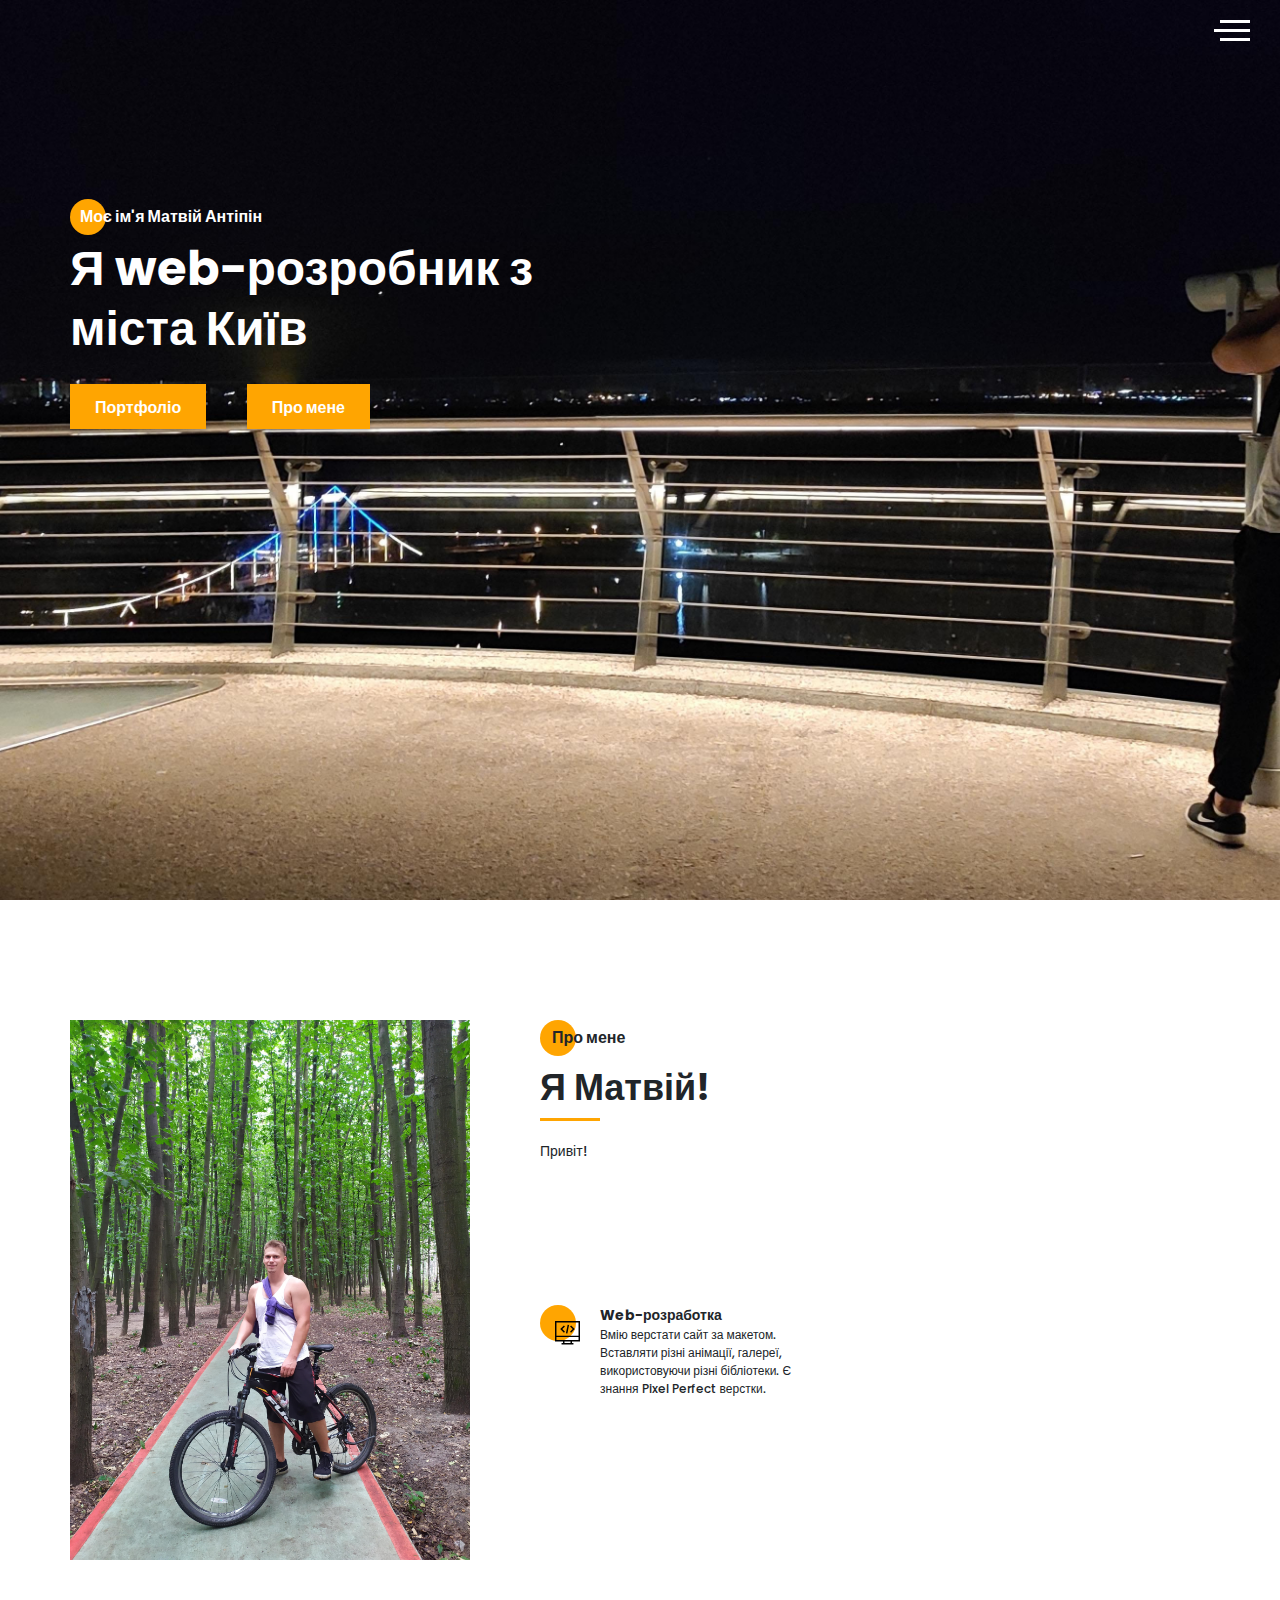
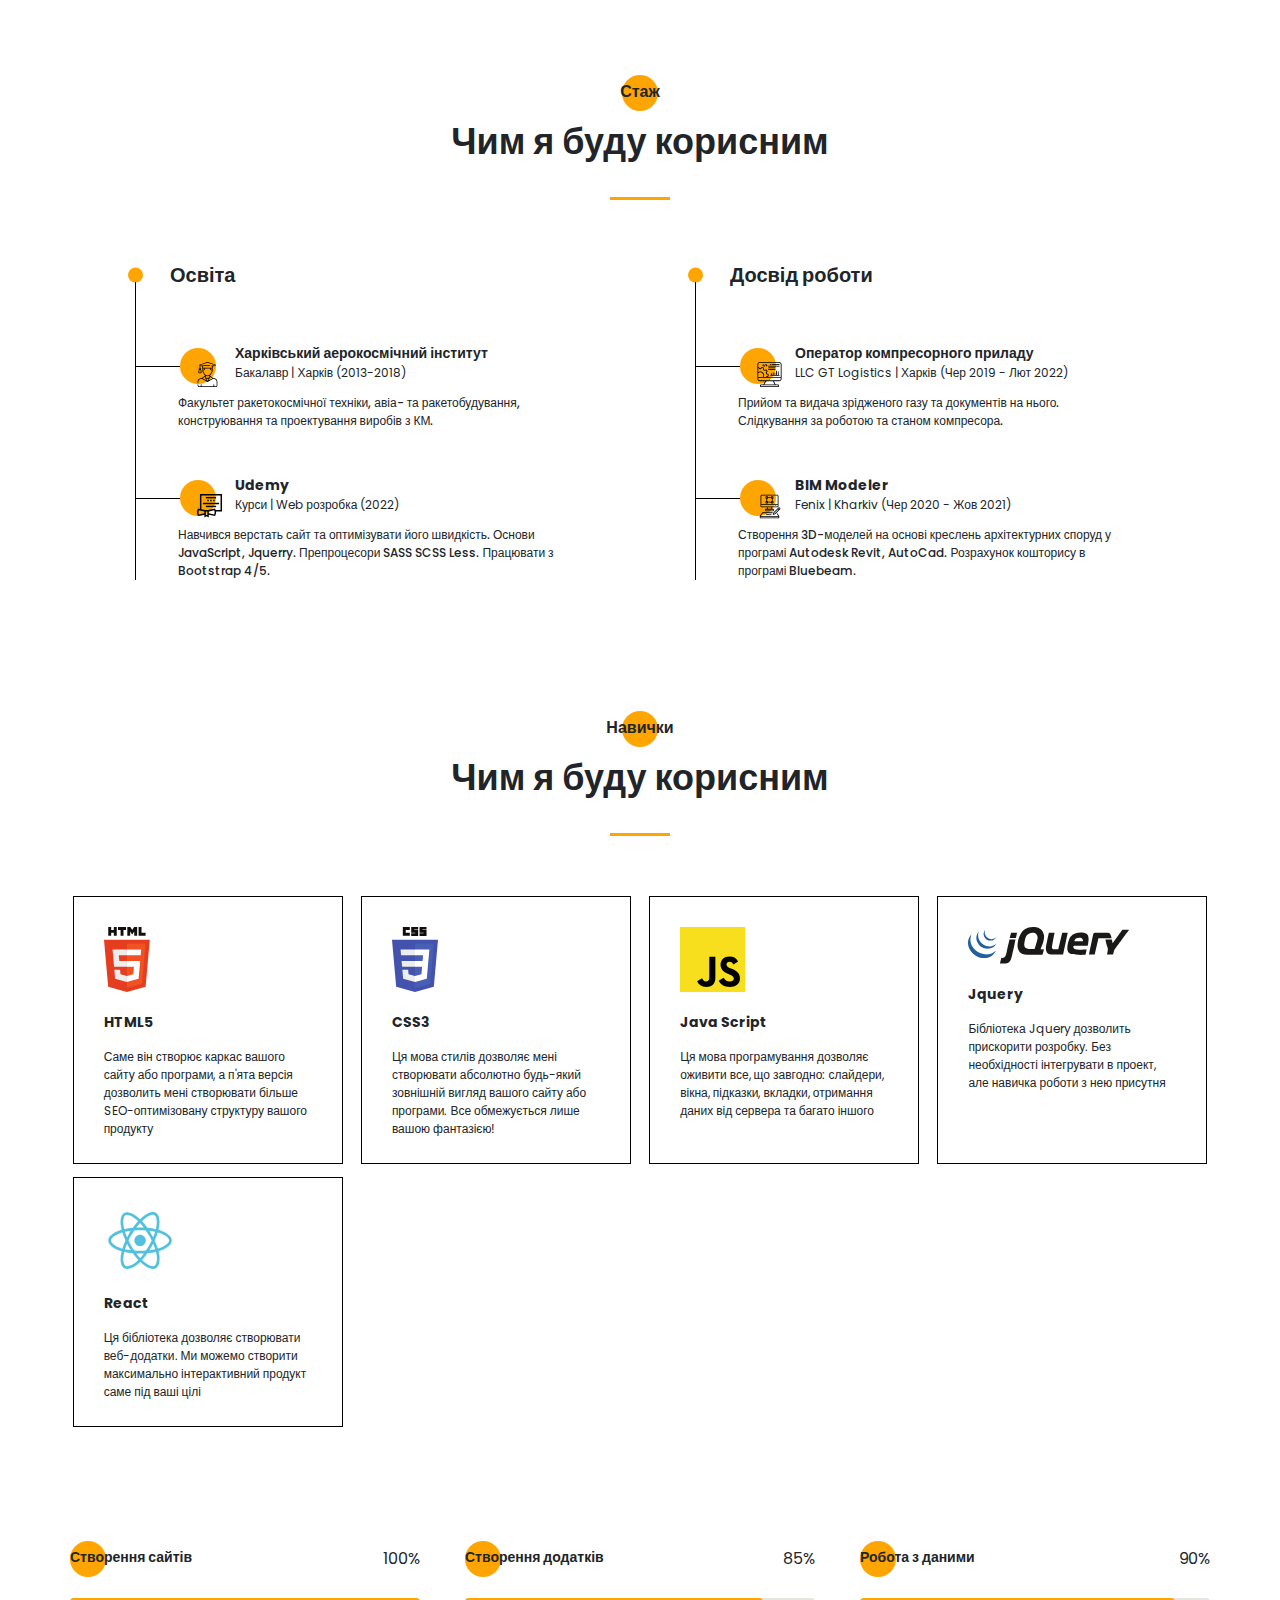
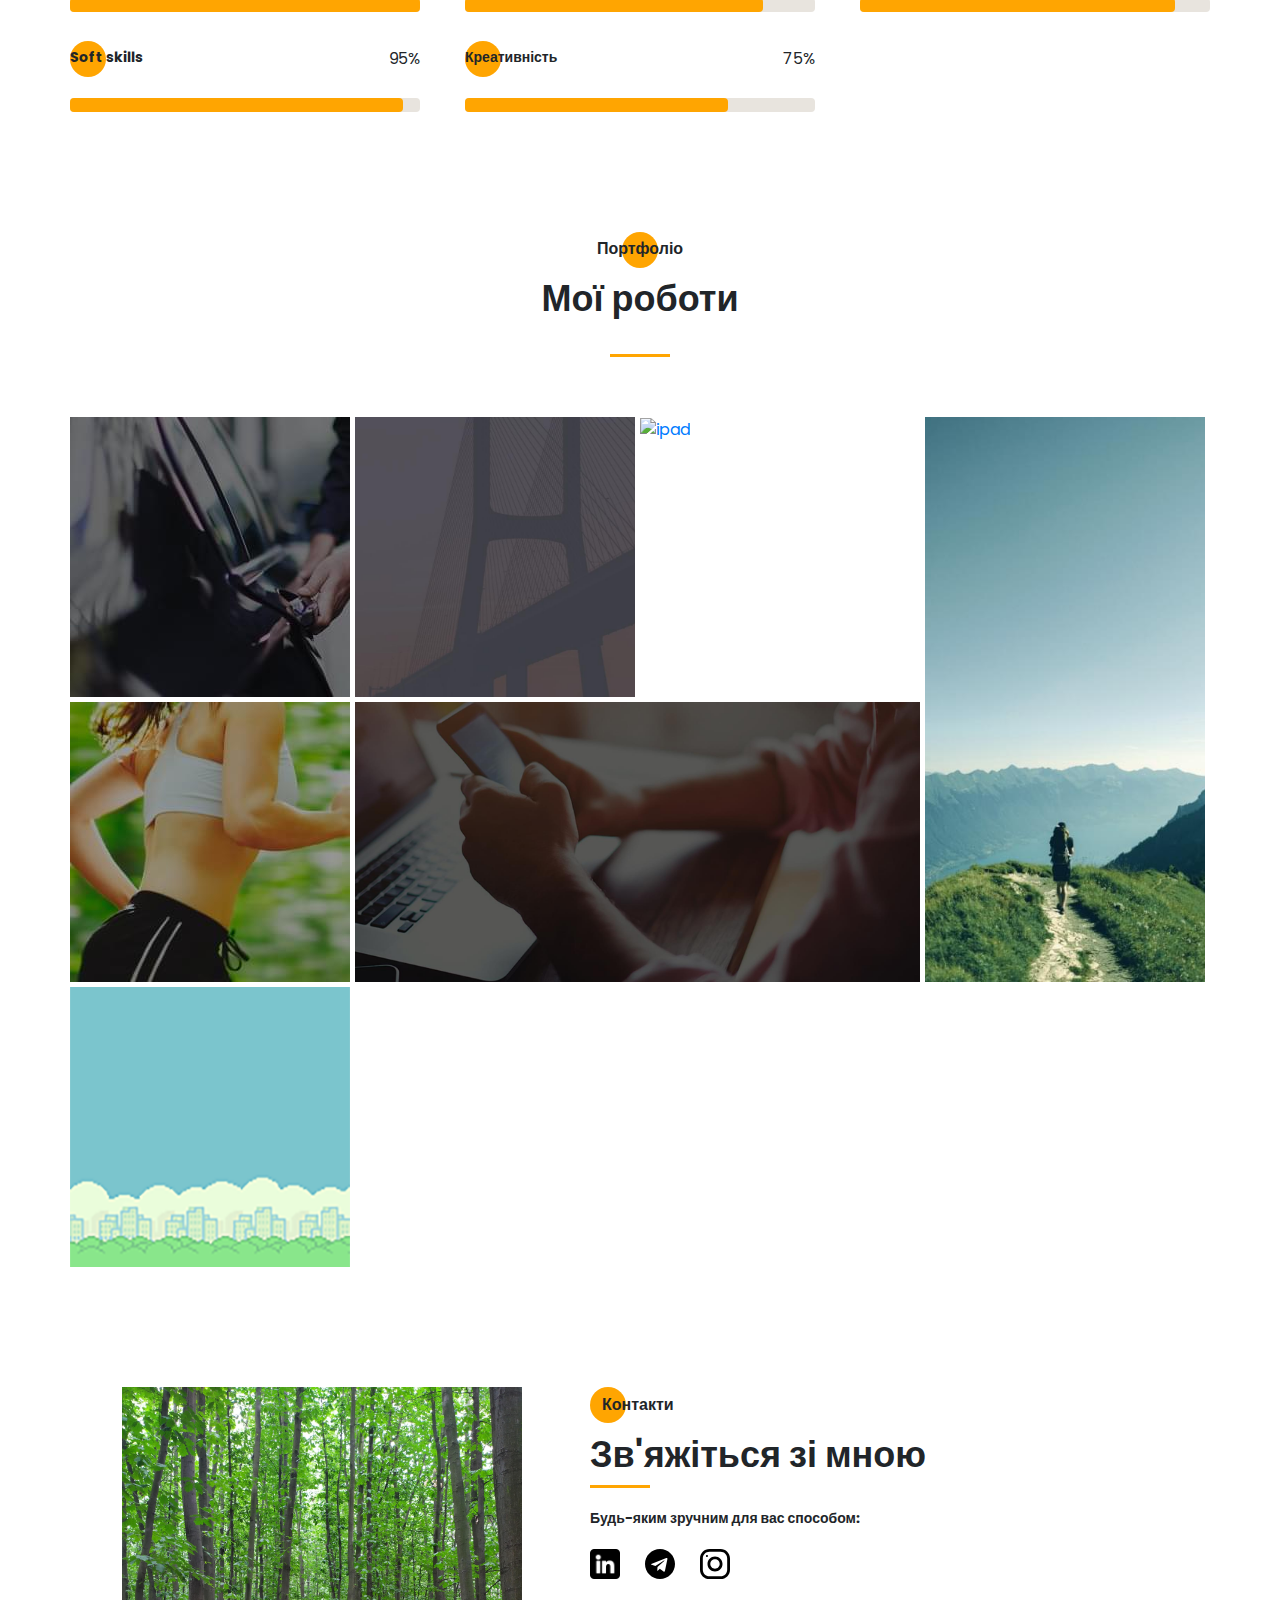
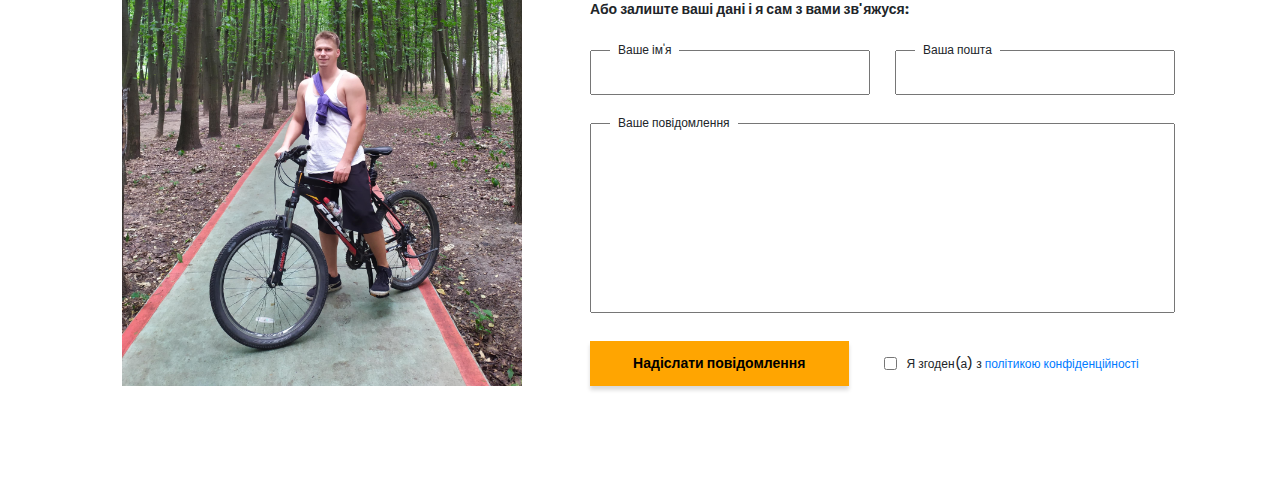
==== commit 7b2448ff: "modify contacts" ====
--- a/index.html
+++ b/index.html
@@ -91,4 +91,4 @@
                 </div>
             </div>
         </div>
-    </section> --><section class="contacts" id="contacts"><div class="container"><div class="contacts__wrapper"><div class="contacts__photo"><img src="img/main_photo-my.jpg" alt="photo"></div><div class="contacts__descr"><h2 class="title title_fz16 contacts__title">Контакти</h2><div class="title title_fz36 contacts__subtitle">Зв'яжіться зі мною</div><div class="divider"></div><div class="title title_fz14 contacts__text">Будь-яким зручним для вас способом:</div><div class="contacts__social"><a href="https://www.linkedin.com/in/matviy-antipin-91b666237/" class="contacts__link"><img src="icons/social/linkedin.png" alt=""></a><a href="https://telegram.me/mateus_beus" class="contacts__link"><img src="icons/social/telegram.svg" alt=""></a><a href="https://www.instagram.com/mateus_beus/" class="contacts__link"><img src="icons/social/instagram.svg" alt=""></a></div><div class="title title_fz14 contacts__text">Или оставьте ваши данные и я сама вам напишу:</div><form action="#" class="contacts__form"><div class="contacts__input"><input required name="name" id="name" type="text"> <label for="name">Ваше ім'я</label></div><div class="contacts__input"><input required name="email" id="email" type="email"> <label for="email">Ваша пошта</label></div><div class="contacts__textarea"><textarea name="text" id="text"></textarea> <label for="text">Ваше повідомлення</label></div><div class="contacts__triggers"><button class="btn contacts__btn">Надіслати повідомлення</button><div class="contacts__policy"><input required type="checkbox"> <span>Я згоден(а) з <a href="/policy.html">політикою конфіденційності</a></span></div></div></form></div></div></div></section><a href="#up" class="pageup"><img src="icons/pageup.svg" alt=""></a><script src="https://code.jquery.com/jquery-1.11.0.min.js"></script><script src="https://code.jquery.com/jquery-migrate-1.2.1.min.js"></script><script src="js/script.js"></script></body></html>+    </section> --><section class="contacts" id="contacts"><div class="container"><div class="contacts__wrapper"><div class="contacts__photo"><img src="img/main_photo-my.jpg" alt="photo"></div><div class="contacts__descr"><h2 class="title title_fz16 contacts__title">Контакти</h2><div class="title title_fz36 contacts__subtitle">Зв'яжіться зі мною</div><div class="divider"></div><div class="title title_fz14 contacts__text">Будь-яким зручним для вас способом:</div><div class="contacts__social"><a href="https://www.linkedin.com/in/matviy-antipin-91b666237/" class="contacts__link"><img src="icons/social/linkedin.png" alt=""></a><a href="https://telegram.me/mateus_beus" class="contacts__link"><img src="icons/social/telegram.svg" alt=""></a><a href="https://www.instagram.com/mateus_beus/" class="contacts__link"><img src="icons/social/instagram.svg" alt=""></a></div><div class="title title_fz14 contacts__text">Або залиште ваші дані і я сам з вами зв'яжуся:</div><form action="#" class="contacts__form"><div class="contacts__input"><input required name="name" id="name" type="text"> <label for="name">Ваше ім'я</label></div><div class="contacts__input"><input required name="email" id="email" type="email"> <label for="email">Ваша пошта</label></div><div class="contacts__textarea"><textarea name="text" id="text"></textarea> <label for="text">Ваше повідомлення</label></div><div class="contacts__triggers"><button class="btn contacts__btn">Надіслати повідомлення</button><div class="contacts__policy"><input required type="checkbox"> <span>Я згоден(а) з <a href="/policy.html">політикою конфіденційності</a></span></div></div></form></div></div></div></section><a href="#up" class="pageup"><img src="icons/pageup.svg" alt=""></a><script src="https://code.jquery.com/jquery-1.11.0.min.js"></script><script src="https://code.jquery.com/jquery-migrate-1.2.1.min.js"></script><script src="js/script.js"></script></body></html>